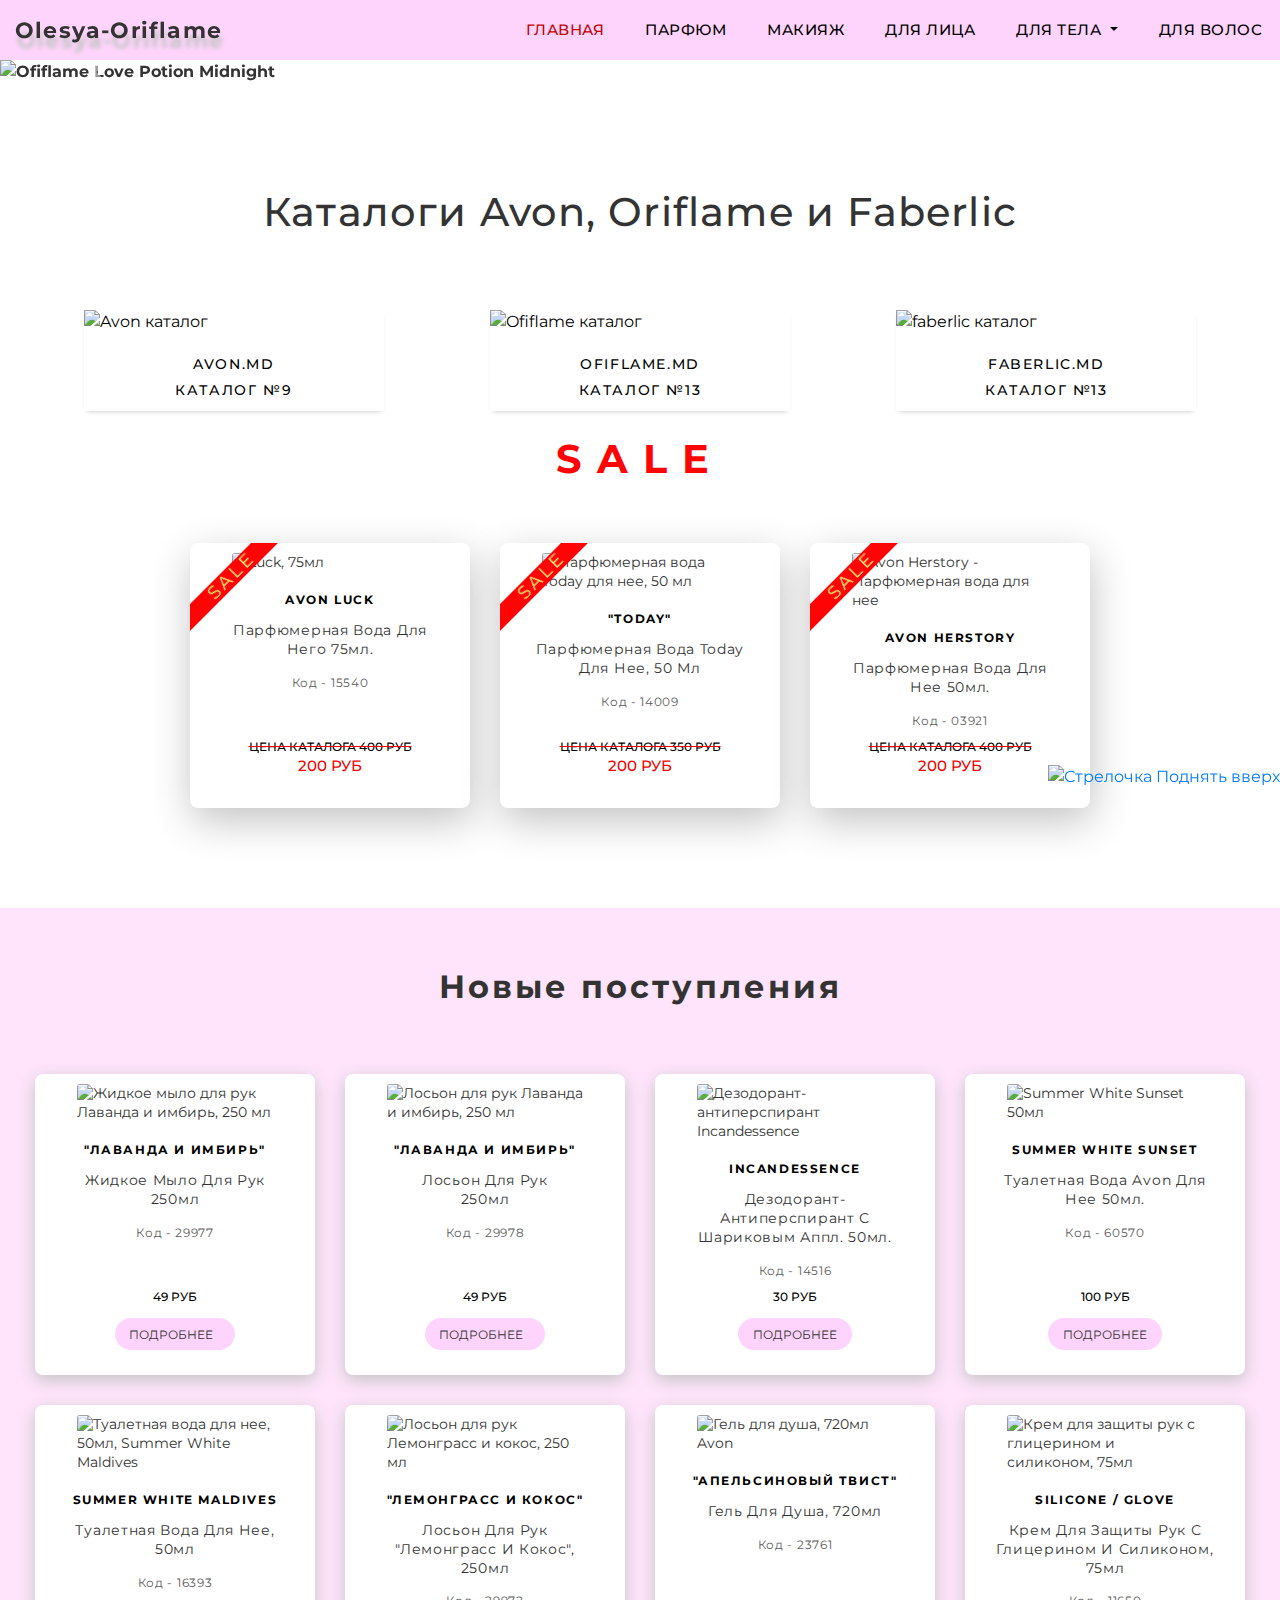
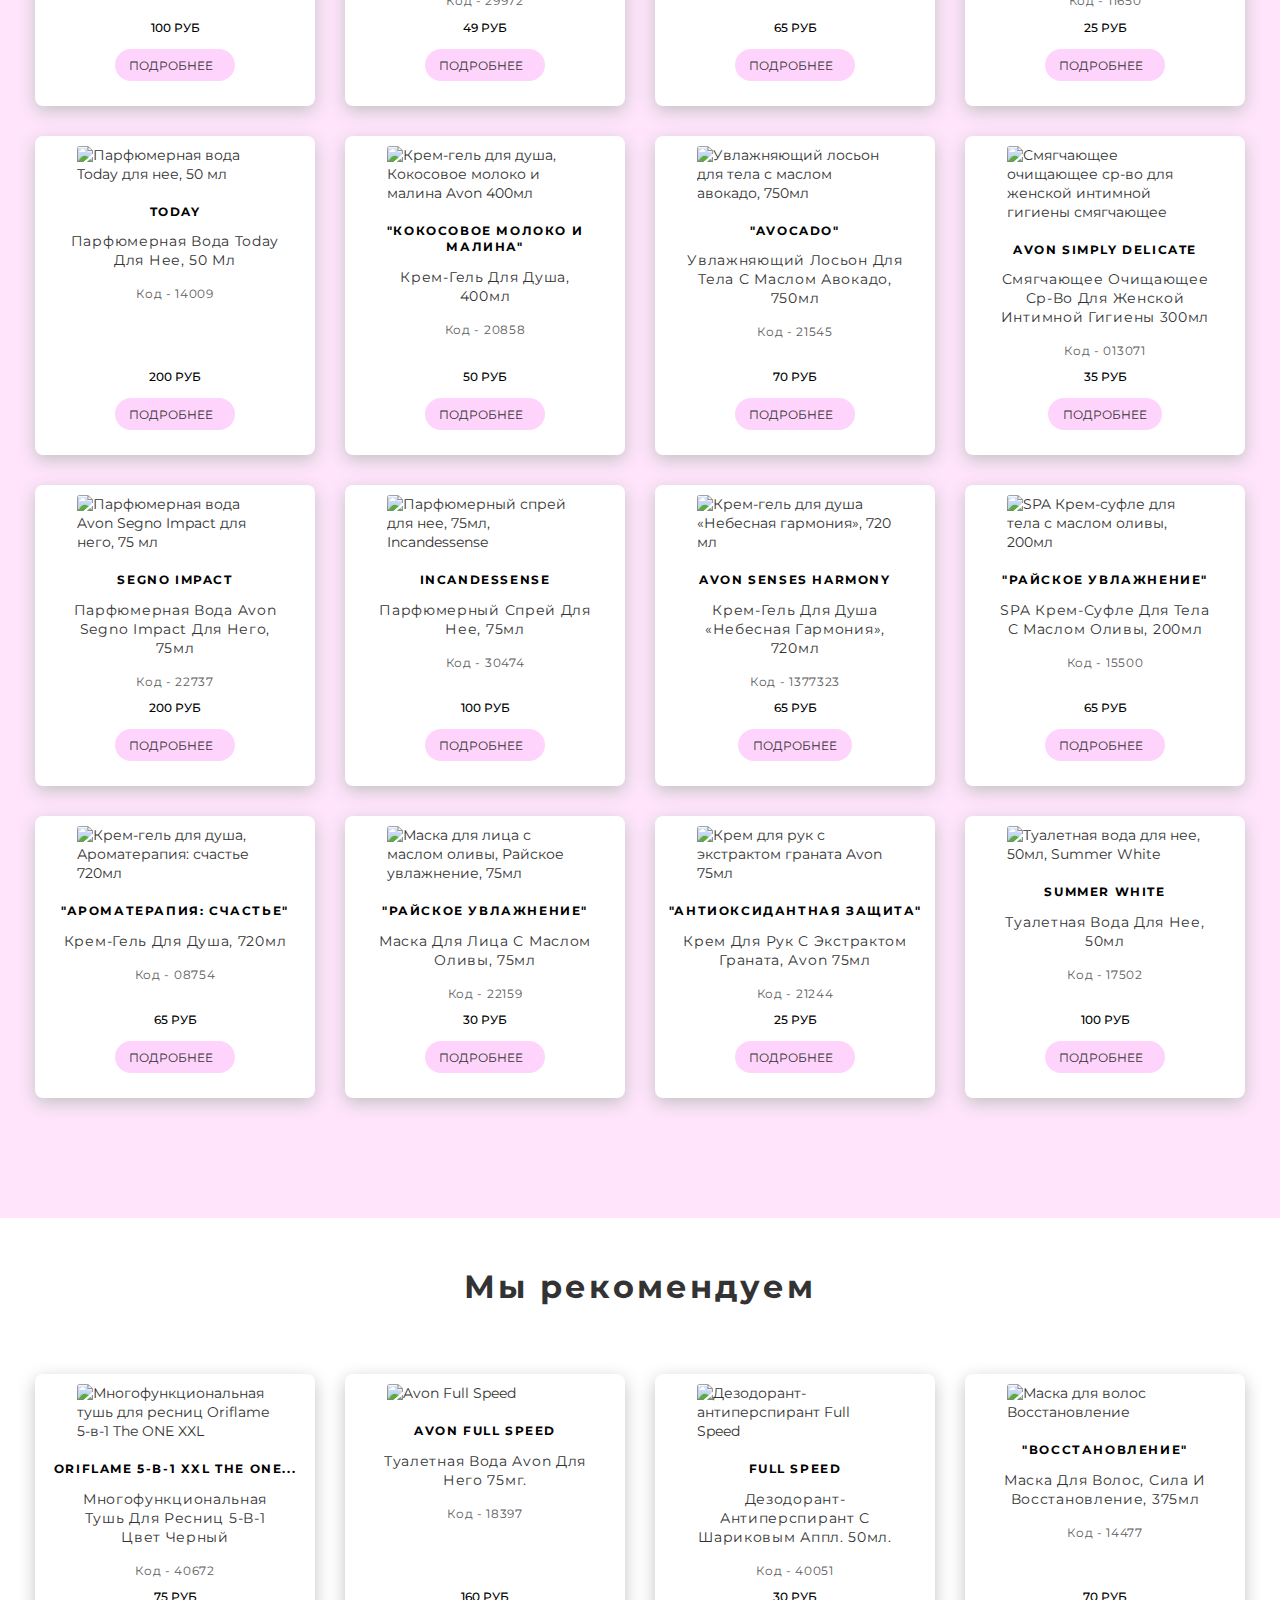
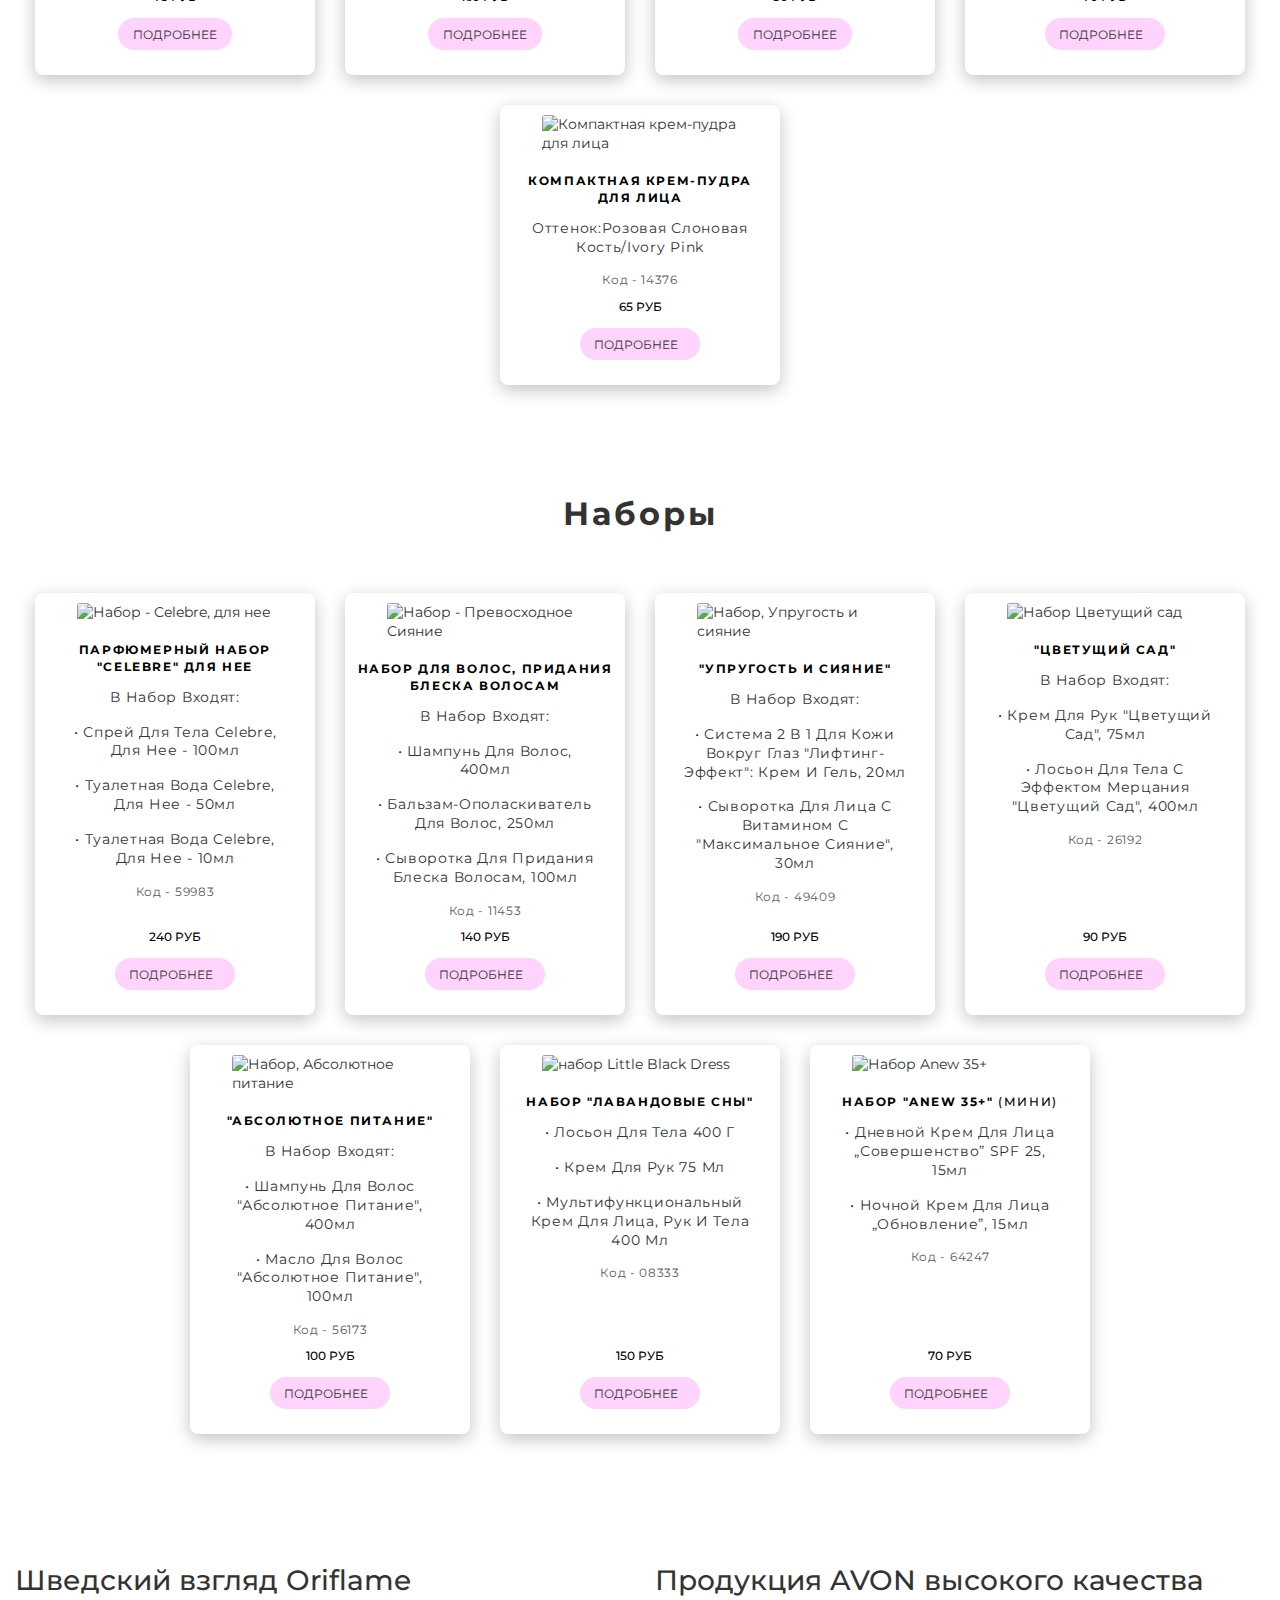
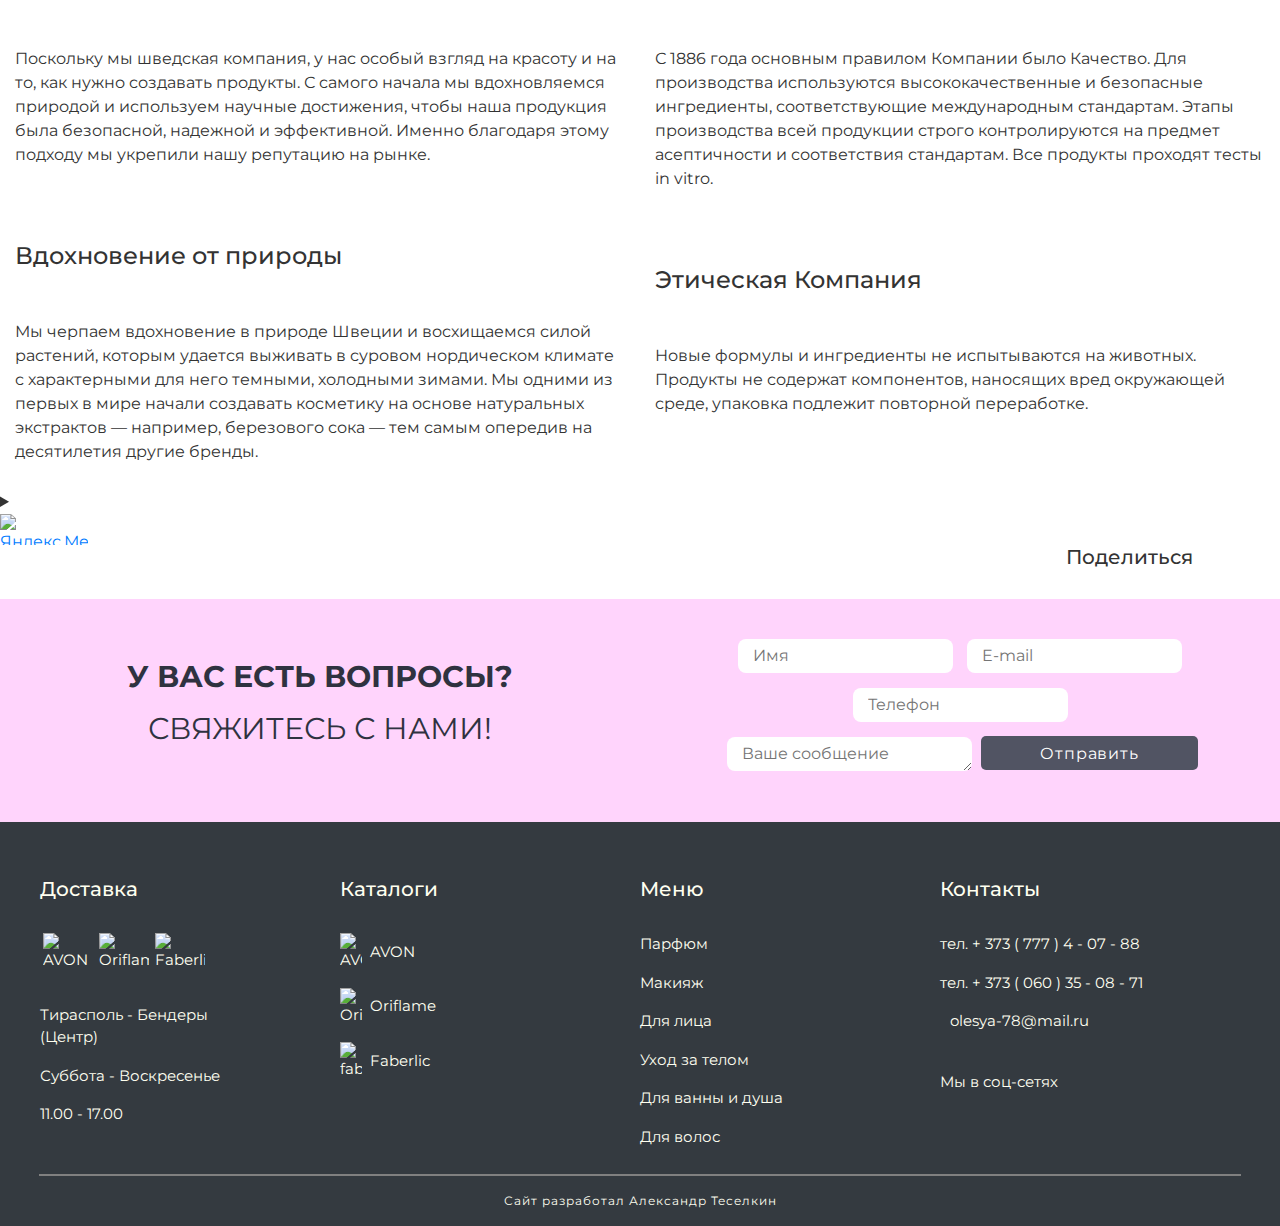
==== index.html @ 44f76546 "Add files via upload" ====
<!doctype html>
<html lang="ru">

<head>
   <!-- Required meta tags -->
   <meta charset="utf-8">
   <title>Oriflame и AVON. Тирасполь-Бендеры</title>
   <meta name="description" content="Косметика Орифлейм, Эйвон, Уход За Телом и Гигиена, Ароматы, Каталоги, Большой выбор и Лучшие цены, Товар в наличии. Заказывайте прямо сейчас по телефону 777 4-07-88. Бесплатная Доставка по Тирасполю и Бендерам.">
   <meta name="keywords" content=".">
   <meta name="viewport" content="width=device-width, initial-scale=1, shrink-to-fit=no">
   <!-- open graf -->
   <meta property="og:site_name" content="www.olesya-oriflame.ru">
   <meta property="og:title" content="Oriflame и AVON. Тирасполь-Бендеры">
   <meta property="og:description " content="Косметика Орифлейм, Эйвон, Уход За Телом и Гигиена, Ароматы, Каталоги, Большой выбор и Лучшие цены, Товар в наличии. Заказывайте прямо сейчас по телефону 777 4-07-88. Бесплатная Доставка по Тирасполю и Бендерам.">
   <meta property="og:image" content="./img/carousel/nova.jpg">
   <meta name="robots" content="index, follow">
   <!-- open graf /-->
   <!-- Bootstrap CSS -->
   <link rel="stylesheet" href="https://stackpath.bootstrapcdn.com/bootstrap/4.3.1/css/bootstrap.min.css" integrity="sha384-ggOyR0iXCbMQv3Xipma34MD+dH/1fQ784/j6cY/iJTQUOhcWr7x9JvoRxT2MZw1T" crossorigin="anonymous">
   <!-- Bootstrap CSS -->
   <!-- Шрифты -->
   <link rel="preconnect" href="https://fonts.googleapis.com">
   <link rel="preconnect" href="https://fonts.gstatic.com" crossorigin>
   <link href="https://fonts.googleapis.com/css2?family=Montserrat:wght@400;500;700&display=swap" rel="stylesheet">
   <!-- Шрифты /-->
   <script src="https://kit.fontawesome.com/609e45ea45.js" crossorigin="anonymous"></script>
   <!-- поделится -->
   <script src="https://yastatic.net/es5-shims/0.0.2/es5-shims.min.js"></script>
   <script src="https://yastatic.net/share2/share.js"></script>
      <!-- Веб мастер яндекс -->
   <meta name="yandex-verification" content="2e2128036f627ea2"/>

   <!-- <link rel="shortcut icon" href="./img/logo/ico-4.svg"> -->
   <link rel="stylesheet" href="./css/style.css">
</head>

<body>

   <header class="header">
      <div class="container">
         <div class="header__block">
            
            <div class="header__block-item">
               <div class="nav-logo">
                  <a href="./index.html">Olesya-Oriflame</a>
               </div>
            </div>

            <div class="header__block-item">
               <ul class="navbar-navss">
                  <li class="nav-item">
                     <a href="index.html" class="nav-link nav-link-active">ГЛАВНАЯ</a>
                  </li>
                  <li class="nav-item">
                     <a href="perfume.html" class="nav-link">ПАРФЮМ</a>
                  </li>
                  <li class="nav-item">
                     <a href="makeup.html" class="nav-link">МАКИЯЖ</a>
                  </li>
                  <li class="nav-item">
                     <a href="face.html" class="nav-link">ДЛЯ ЛИЦА</a>
                  </li>
      
                  <li class="nav-item dropdown">
                     <a class="nav-link dropdown-toggle" href="#" id="navbarDropdownMenuLink" data-toggle="dropdown" aria-haspopup="true" aria-expanded="false">
                        ДЛЯ ТЕЛА
                     </a>
                     <div class="dropdown-menu" aria-labelledby="navbarDropdownMenuLink">
                       <a class="dropdown-item" href="fore_body.html">Уход за телом</a>
                       <a class="dropdown-item" href="wash.html">Для ванны и душа</a> 
                       <a class="dropdown-item" href="sundry.html">Разное</a>
                     </div>
                  </li>

                  <li class="nav-item">
                     <a href="per.html" class="nav-link">ДЛЯ ВОЛОС</a>
                  </li>

                  <li class="nav-item nav-item--tel">
                     <a href="tel:77740788" class="nav-link">тел. + 373 777 407 88</a>
                  </li>

               </ul>
            </div>

            <div class="burger-wrap">
               <div class="header__burger-text">меню</div>
               <span class="burger"></span>
            </div>

         </div>
      </div>
   </header>



   <div id="carouselExampleCaptions" class="carousel slide" data-ride="carousel">
      <ol class="carousel-indicators">
        <li data-target="#carouselExampleCaptions" data-slide-to="0" class="active"></li>
        <li data-target="#carouselExampleCaptions" data-slide-to="1"></li>
        <li data-target="#carouselExampleCaptions" data-slide-to="2"></li>
      </ol>
      <div class="carousel-inner">

         <div class="carousel-item active">
            <img src="./img/carousel/nova.webp" class="d-block w-100" alt="Ofiflame Love Potion Midnight">
            <div class="carousel-caption d-none d-md-block text-right">
               <h2>Love Potion Midnight<br></h2>
            </div>
          </div>

        <div class="carousel-item">
          <img src="./img/carousel/carouse2.webp" class="d-block w-100" alt="Ofiflame Позаботься о коже изнутри!">
          <div class="carousel-caption d-none d-md-block text-right">
            <p>Наука о красоте</p>
            <h2>Позаботься о коже изнутри!<br></h2>
          </div>
        </div>

        <div class="carousel-item">
         <img src="./img/carousel/pomada_1.webp" class="d-block w-100" alt="Ofiflame, Помада, Матовый цвет который не смазывается">
         <div class="carousel-caption d-none d-md-block text-right">
           <h2>Матовый цвет, <br> который не смазывается<br></h2>
         </div>
       </div>
      </div>

      <a class="carousel-control-prev" href="#carouselExampleCaptions" role="button" data-slide="prev">
        <span class="carousel-control-prev-icon" aria-hidden="true"></span>
        <span class="sr-only">Previous</span>
      </a>
      <a class="carousel-control-next" href="#carouselExampleCaptions" role="button" data-slide="next">
        <span class="carousel-control-next-icon" aria-hidden="true"></span>
        <span class="sr-only">Next</span>
      </a>
    </div>

   <!-- =================== конец карусели ===================== -->


   <!-- ====================  КАТАЛОГИ  ==================== -->
   <h1 class="catalog-top" id="arrow_id">Каталоги <span> Avon, Oriflame и Faberlic </span></h1>
   <div class="container">
      <div class="catalogi-block">

         <div class=" catalogi-block__item">
            <a href="https://md.avon-brochure.com/c03_md_2022/campania/index.html#page/I" target="_blank" class="category" title="Смотреть каталог">
               <img src="./img/catalogi_images/avon-9.svg" class="img-fluid img-men" alt="Avon каталог">
               <h4 class="catalog__subtitle">Avon.md  <span>каталог №9 </span></h4>
            </a>
         </div>

         <div class="catalogi-block__item">
            <a href="https://md.oriflame.com/ru/products/digital-catalogue-current?PageNumber=1" target="_blank" class="category" title="Смотреть каталог">
               <img src="./img/catalogi_images/oriflame-13.webp" class="img-fluid img-men" alt="Ofiflame каталог">
               <h4 class="catalog__subtitle">Ofiflame.md <span>каталог №13</span> </h4>
            </a>
         </div>

         <div class="catalogi-block__item">
            <a href="https://faberlic.md/catalog" target="_blank" class="category" title="Смотреть каталог">
               <img src="./img/catalogi_images/faberlic-13.webp" class="img-fluid img-men" alt="faberlic каталог">
               <h4 class="catalog__subtitle">Faberlic.md <span>каталог №13</span> </h4>
            </a>
         </div>

      </div>
   </div>
   <!-- ====================  КАТАЛОГИ КОНЕЦ /==================== -->

      <!--========================-СТРЕЛОЧКА -=============================-->
      <div class="top-arrow">
         <a href="#arrow_id">
            <img src="./img/arrou-v.png" alt="Стрелочка Поднять вверх">
         </a>
      </div>
      <!--========================-СТРЕЛОЧКА КОНЕЦ-=============================-->

         <h2 class="centertt centertt-sale">SALE</h2>

         <!-- ================================== карточки ========================================= -->
      <div class="container">
         <div class="row">
            <div class="card-deck card-deck-sale">

               <div class="card card-sale">
                  <img src="./img/perfume/15540.webp" class="card-img-top" alt="Luck, 75мл">
                  <div class="sale">SALE</div>
                  <div class="card-body">
                     <h5 class="card-title">Avon Luck</h5>
                     <p class="card-text">Парфюмерная вода для него 75мл.</p>
                     <p>код - 15540</p>
                  </div>
                  <div class="card-footer">
                     <small class="text-muted text-sale">Цена каталога 400 руб</small>
                     <br>
                     <small class="text-muted sale-price">200 руб</small>
                  </div>
               </div>
   
               <div class="card card-sale">
                  <img src="./img/perfume/14009-todey-50ml.webp" class="card-img-top" alt="Парфюмерная вода Today для нее, 50 мл">
                  <div class="sale">SALE</div>
                  <div class="card-body">
                    <h5 class="card-title">"Today"</h5>
                    <p class="card-text">Парфюмерная вода Today для нее, 50 мл</p>
                    <p>код - 14009</p>
                  </div>
                  <div class="card-footer">
                     <small class="text-muted text-sale">Цена каталога 350 руб</small>
                     <br>
                     <small class="text-muted sale-price">200 руб</small>
                  </div>
               </div>
   
               <div class="card card-sale">
                  <img src="./img/perfume/Herstory-03921.webp" class="card-img-top" alt="Avon Herstory - Парфюмерная вода для нее">
                  <div class="sale">SALE</div>
                  <div class="card-body">
                     <h5 class="card-title">Avon Herstory</h5>
                     <p class="card-text">Парфюмерная вода для нее 50мл.</p>
                     <p>код - 03921</p>
                  </div>
                  <div class="card-footer">
                    <small class="text-muted text-sale">Цена каталога 400 руб</small>
                    <br>
                    <small class="text-muted sale-price">200 руб</small>
                  </div>
               </div>
   

   
            </div>
         </div>
      </div>

         <!-- ===================размер картинки карточки 255 * 255 / 613 * 613=============================== -->


   <!-- ========== new-produkt =========== -->

   <section class="new-produkt">
      <div class="container">
         <h2 class="centertt">Новые поступления</h2>
         <div class="row">
            <div class="card-deck ">

               <div class="card card-3d">
                  <img src="./img/for_body/29977.webp" class="card-img-top" alt="Жидкое мыло для рук Лаванда и имбирь, 250 мл">
                  <div class="card-body">
                    <h5 class="card-title">"Лаванда и имбирь"</h5>
                    <p class="card-text">Жидкое мыло для рук <br> 250мл</p>
                    <p>код - 29977</p>
                  </div>
                  <div class="card-footer">
                    <small class="text-muted">49 руб</small>
                  </div>
                  <div class="card-3d-text">
                     <div class="card-3d-grup">
                        <span class="card-3d-close"></span>
                     </div>
                     <h5>"Лаванда и имбир"</h5>
                     <p>Нежное мыло для рук подходит для бережного очищения кожи и дарит тонкий аромат лаванды и имбиря. Роскошная формула, обогащенная натуральными экстрактами женьшеня и сандалового дерева, бережно очищает и освежает руки, увлажняет и защищает кожу от сухости. Нежно очищает, не пересушивая кожу, дарит приятный аромат, подходит для ежедневного использования</p>
                  </div>
                  <button class="btn-card-3d">Подробнее <i class="fas fa-arrow-circle-right" aria-hidden="true"></i></button>
               </div>

               <div class="card card-3d">
                  <img src="./img/for_body/29978.webp" class="card-img-top" alt="Лосьон для рук Лаванда и имбирь, 250 мл">
                  <div class="card-body">
                    <h5 class="card-title">"Лаванда и имбирь"</h5>
                    <p class="card-text">Лосьон для рук <br> 250мл</p>
                    <p>код - 29978</p>
                  </div>
                  <div class="card-footer">
                    <small class="text-muted">49 руб</small>
                  </div>
                  <div class="card-3d-text">
                     <div class="card-3d-grup">
                        <span class="card-3d-close"></span>
                     </div>
                     <h5>Лемонграсс и кокос"</h5>
                     <p>Новая коллекция подарит уход и создаст стильную изысканную атмосферу в ванной для твоего комфорта и гармонии.
                        Лосьон подходит для бережного ухода за кожей рук и дарит тонкий аромат лаванды и имбиря. Роскошная формула, обогащенная натуральными экстрактами женьшеня и сандалового дерева,
                        обеспечивает длительное увлажнение, питает и дарит рукам гладкость, обогащен натуральными экстрактами.</p>
                  </div>
                  <button class="btn-card-3d">Подробнее <i class="fas fa-arrow-circle-right" aria-hidden="true"></i></button>
               </div>

               <div class="card">
                  <img src="./img/for_body/14516.webp" class="card-img-top" alt="Дезодорант-антиперспирант Incandessence">
                  <div class="card-body">
                    <h5 class="card-title">Incandessence</h5>
                    <p class="card-text">Дезодорант-антиперспирант с шариковым аппл. 50мл.</p>
                    <p>код - 14516</p>
                  </div>
                  <div class="card-footer">
                    <small class="text-muted">30 руб</small>
                  </div>
                  <div class="podrobney">
                     <a href="./fore_body_dezodorant_14516.html" class="podrobney-link">Подробнее</a>
                  </div>
               </div>

               <div class="card">
                  <img src="./img/perfume/sammer_white_sunset_60570.webp" class="card-img-top" alt="Summer White Sunset 50мл">
                  <div class="card-body">
                    <h5 class="card-title">Summer White Sunset</h5>
                    <p class="card-text">Туалетная вода Avon для нее 50мл.</p>
                    <p>код - 60570</p>
                  </div>
                  <div class="card-footer">
                    <small class="text-muted">100 руб</small>
                  </div>
                  <div class="podrobney">
                     <a href="./perfume_summer_white_sunset_50ml.html" class="podrobney-link">Подробнее</a>
                  </div>
               </div>
   
               <div class="card card-3d">
                  <img src="./img/perfume/16393.webp" class="card-img-top" alt="Туалетная вода для нее, 50мл, Summer White Maldives">
                  <div class="card-body">
                     <h5 class="card-title">Summer White Maldives</h5>
                     <p class="card-text">Туалетная вода для нее, 50мл</p>
                     <p>код - 16393</p>
                  </div>
                  <div class="card-footer">
                     <small class="text-muted">100 руб</small>
                  </div>
                  <div class="card-3d-text">
                     <div class="card-3d-grup">
                        <span class="card-3d-close"></span>
                     </div>
                     <h5>Summer White Maldives</h5>
                     <p>Насладись белоснежными пляжами Мальдив. Гурманские нотки асаи и медитативная нота морской соли перенесут тебя в мир абсолютного блаженства.
                     </p>
                     <p>Тип аромата: цветочно-морской.</p>
                     <p>Верхние ноты: асаи, бергамот, грейпфрут.</p>
                     <p>Ноты сердца: морская соль, белая фрезия, белый ландыш.</p>
                     <p>Базовые ноты: дрифтвуд, кедровый аккорд, мох.</p>
                  </div>
                  <button class="btn-card-3d">Подробнее<i class="fas fa-arrow-circle-right"></i></button>
               </div>

               <div class="card card-3d">
                  <img src="./img/for_body/29972.webp" class="card-img-top" alt="Лосьон для рук Лемонграсс и кокос, 250 мл">
                  <div class="card-body">
                    <h5 class="card-title">"Лемонграсс и кокос"</h5>
                    <p class="card-text">Лосьон для рук "Лемонграсс и кокос", 250мл</p>
                    <p>код - 29972</p>
                  </div>
                  <div class="card-footer">
                    <small class="text-muted">49 руб</small>
                  </div>
                  <div class="card-3d-text">
                     <div class="card-3d-grup">
                        <span class="card-3d-close"></span>
                     </div>
                     <h5>Лемонграсс и кокос"</h5>
                     <p>Avon Senses Essence - это сочетание натуральных экстрактов, роскошных ароматов и потрясающего дизайна флаконов. Новая коллекция подарит уход и создаст стильную изысканную атмосферу в ванной для твоего комфорта и гармонии. Лосьон подходит для бережного ухода за кожей рук и дарит тонкий аромат лемонграсса и кокоса. Роскошная формула, обогащенная натуральными экстрактами лемонграсса и масла ши, обеспечивает длительное увлажнение, питает и дарит рукам гладкость.</p>
                  </div>
                  <button class="btn-card-3d">Подробнее <i class="fas fa-arrow-circle-right"></i></button>
               </div>

               <div class="card card-3d">
                  <img src="./img/wash/23761.webp" class="card-img-top" alt="Гель для душа, 720мл Avon">
                  <div class="card-body">
                     <h5 class="card-title">"Апельсиновый твист"</h5>
                     <p class="card-text">Гель для душа, 720мл</p>
                     <p>код - 23761</p>
                  </div>
                  <div class="card-footer">
                     <small class="text-muted">65 руб</small>
                  </div>
                  <!-- описание карточки  -->
                  <div class="card-3d-text">
                     <div class="card-3d-grup">
                        <span class="card-3d-close"></span>
                     </div>
                     <h5>"Апельсиновый твист"</h5>
                     <p>Ощути энергию утра. Я разбужу тебя ароматным миксом пикантного апельсина и сладкого жасмина.</p>
                     <p>ДЕЙСТВИЕ :</p>
                     <p>
                        Ннежно очищает, не пересушивая кожу, дарит приятный аромат, обогащен натуральными ингредиентам.
                     </p>
                  </div>
                  <button class="btn-card-3d">Подробнее <i class="fas fa-arrow-circle-right"></i></button>
               </div>

               <div class="card card-3d">
                  <img src="./img/for_body/11650.webp" class="card-img-top" alt="Крем для защиты рук с глицерином и силиконом, 75мл">
                  <div class="card-body">
                    <h5 class="card-title">Silicone / glove</h5>
                    <p class="card-text">Крем для защиты рук с глицерином и силиконом, 75мл</p>
                    <p>код - 11650</p>
                  </div>
                  <div class="card-footer">
                    <small class="text-muted">25 руб</small>
                  </div>
                  <div class="card-3d-text">
                     <div class="card-3d-grup">
                        <span class="card-3d-close"></span>
                     </div>
                     <h5>Крем для рук </h5>
                     <p>Крем интенсивно увлажняет и обеспечивает защиту в течение всего дня, как невидимая защитная перчатка. Он формирует защитный слой на вашей коже для защиты от обезвоживания. Глицерин и силикон обеспечивают защиту от холода и обезвоживания.</p>
                  </div>
                  <button class="btn-card-3d">Подробнее <i class="fas fa-arrow-circle-right"></i></button>
               </div>

               <div class="card card-3d">
                  <img src="./img/perfume/14009-todey-50ml.webp" class="card-img-top" alt="Парфюмерная вода Today для нее, 50 мл">
                  <div class="card-body">
                     <h5 class="card-title">Today </h5>
                     <p class="card-text">Парфюмерная вода Today для нее, 50 мл</p>
                     <p>код - 14009</p>
                  </div>
                  <div class="card-footer">
                     <small class="text-muted">200 руб</small>
                  </div>
                  <div class="card-3d-text">
                     <div class="card-3d-grup">
                        <span class="card-3d-close"></span>
                     </div>
                     <h5>Today </h5>
                     <p>Оливье Кресп, всемирно известный французский парфюмер, создатель аромата: «Все началось с аромата Today. Он стал первым в моей трилогии ароматов, воспевающих любовь на разных ее этапах. В сердце каждой композиции я заключил ноту белого цветка, чтобы объединить все ароматы и воспеть глубину и чистоту самого главного чувства на Земле”.</p>
                     <p>Тип аромата: цветочный.</p>
                     <p>Пирамида : <br> Верхние ноты: белая фрезия, кактус, нероли. Ноты сердца: гибискус, ваточник сирийский, апельсиновый цвет. 
                        Шлейф: мускус, кедр, сандал.</p>
                  </div>
                  <button class="btn-card-3d">Подробнее<i class="fas fa-arrow-circle-right"></i></button>
               </div>

               <div class="card card-3d">
                  <img src="./img/wash/20858.webp" class="card-img-top"
                     alt="Крем-гель для душа, Кокосовое молоко и малина Avon 400мл">
                  <div class="card-body">
                     <h5 class="card-title">"Кокосовое молоко и малина"</h5>
                     <p class="card-text">Крем-гель для душа, 400мл</p>
                     <p>код - 20858</p>
                  </div>
                  <div class="card-footer">
                     <small class="text-muted">50 руб</small>
                  </div>
                  <!-- описание карточки  -->
                  <div class="card-3d-text">
                     <div class="card-3d-grup">
                        <span class="card-3d-close"></span>
                     </div>
                     <h5>Кокосовое молоко и малина</h5>
                     <p>Гель для душа с кремовой текстурой бережно очищает кожу, образует густую пену и обволакивает
                        соблазнительным ароматом кокосового молока и малины. Средство содержит ухаживающий комплекс,
                        который дарит в 2 раза больше увлажнения.</p>
                     <p>ДЕЙСТВИЕ :</p>
                     <p>
                        Нежно очищает, <br> не пересушивая кожу, <br>
                        Увлажняет. <br>
                        Содержат вдвое больше увлажняющего ингредиента (глицерина) по сравнению с существующими формулами
                        крем-гелей для душа Avon.
                     </p>
                  </div>
                  <button class="btn-card-3d">Подробнее <i class="fas fa-arrow-circle-right"></i></button>
               </div>

               <div class="card card-3d">
                  <img src="./img/for_body/21545.webp" class="card-img-top" alt="Увлажняющий лосьон для тела с маслом авокадо, 750мл">
                  <div class="card-body">
                    <h5 class="card-title">"AVOCADO"</h5>
                    <p class="card-text">Увлажняющий лосьон для тела с маслом авокадо, 750мл</p>
                    <p>код - 21545</p>
                  </div>
                  <div class="card-footer">
                    <small class="text-muted">70 руб</small>
                  </div>
                  <div class="card-3d-text">
                     <div class="card-3d-grup">
                        <span class="card-3d-close"></span>
                     </div>
                     <h5>"AVOCADO"</h5>
                     <p>Питательный лосьон улучшает внешний вид кожи, восстанавливает ее гладкость и защищает от сухости. Нежная формула с маслом авокадо глубоко увлажняет и питает кожу, снимая сухость и раздражение. Он быстро впитывается, не оставляя ощущения липкости.
                        Масло авокадо, представляет собой богатство мононенасыщенных жирных кислот MUFA, а также витаминов (в том числе сильного антиоксиданта - витамина Е) и минералов. Оно интенсивно увлажняет кожу, разглаживает ее и оказывает действие против морщин</p>
                     <p>ДЕЙСТВИЕ :</p>
                     <p>Эффективно увлажняет, успокаивает и смягчает кожу, предотвращает появление морщин.</p>
                  </div>
                  <button class="btn-card-3d">Подробнее <i class="fas fa-arrow-circle-right"></i></button>
               </div>

               <div class="card">
                  <img src="./img/for_body/intimka_013071.webp" class="card-img-top" alt="Смягчающее очищающее ср-во для женской интимной гигиены смягчающее">
                  <div class="card-body">
                    <h5 class="card-title">Avon SIMPLY DELICATE</h5>
                    <p class="card-text">Смягчающее очищающее ср-во для женской интимной гигиены 300мл</p>
                    <p>код - 013071</p>
                  </div>
                  <div class="card-footer">
                    <small class="text-muted">35 руб</small>
                  </div>
                  <div class="podrobney">
                     <a href="./fore_body_simply_delicate_intimca_300ml_013071.html" class="podrobney-link">Подробнее</a>
                  </div>
               </div>

               <div class="card card-3d">
                  <img src="./img/perfume/segno-75.webp" class="card-img-top" alt="Парфюмерная вода Avon Segno Impact для него, 75 мл">
                  <div class="card-body">
                     <h5 class="card-title">Segno Impact</h5>
                     <p class="card-text">Парфюмерная вода Avon Segno Impact для него, 75мл</p>
                     <p>код - 22737</p>
                  </div>
                  <div class="card-footer">
                     <small class="text-muted">200 руб</small>
                  </div>
                  <div class="card-3d-text">
                     <div class="card-3d-grup">
                        <span class="card-3d-close"></span>
                     </div>
                     <h5>Segno Impact</h5>
                     <p>Я не боюсь перемен — я их начинаю. Потому что я всегда стремлюсь к лучшему. C экологичным биоразлагаемым двойным ветивером. Две ноты ветивера подчеркнут две стороны характера: землисто-дымная – основательность в делах, а свежая – открытость всему новому.</p>
                     <p>Тип аромата: цветочно-древесный</p>
                     <p>Верхние ноты: бергамот, грейпфрутовое масло, аккорд вермут.
                        Ноты сердца: мускатное масло, герань, масло черного перца.
                        Базовые ноты: аляскинский кедр, двойной ветивер, молекула Ambrox.</p>
                  </div>
                  <button class="btn-card-3d">Подробнее<i class="fas fa-arrow-circle-right"></i></button>
               </div>

               <div class="card card-3d">
                  <img src="./img/perfume/Incandessense-75.webp" class="card-img-top" alt="Парфюмерный спрей для нее, 75мл, Incandessense">
                  <div class="card-body">
                     <h5 class="card-title">Incandessense </h5>
                     <p class="card-text">Парфюмерный спрей для нее, 75мл</p>
                     <p>код - 30474</p>
                  </div>
                  <div class="card-footer">
                     <small class="text-muted">100 руб</small>
                  </div>
                  <div class="card-3d-text">
                     <div class="card-3d-grup">
                        <span class="card-3d-close"></span>
                     </div>
                     <h5>Incandessense</h5>
                     <p>Душевный  спрей для тела Incandessence   –  более легкая версия легендарного женского аромата.  Этот бестселлер  покорил сердца миллионов женщин! Изысканная композиция из белых цветов и аккордов редких пород дерева удивляет своей оригинальностью.</p>
                     <p>Тип аромата: цветочный.</p>
                     <p>Пирамида : Верхние ноты: бергамот, ландыш, персик Ноты сердца: мимоза, белая лилия, роза, анемона, магнолия, фрезия, белый пион Базовые ноты: тиковое дерево, гвоздика, кремовый мускус. Аромат продержится дольше, если его нанести сразу после душа, пока кожа еще горячая и распаренная.</p>
                  </div>
                  <button class="btn-card-3d">Подробнее<i class="fas fa-arrow-circle-right"></i></button>
               </div>

               <div class="card">
                  <img src="./img/wash/1377323.webp" class="card-img-top"
                     alt="Крем-гель для душа «Небесная гармония», 720 мл">
                  <div class="card-body">
                     <h5 class="card-title">Avon Senses Harmony</h5>
                     <p class="card-text">Крем-гель для душа «Небесная гармония», 720мл</p>
                     <p>код - 1377323</p>
                  </div>
                  <div class="card-footer">
                     <small class="text-muted">65 руб</small>
                  </div>
                  <div class="podrobney">
                     <a href="./fore_body_gel_1377323.html" class="podrobney-link">Подробнее</a>
                  </div>
               </div>

               <div class="card card-3d">
                  <img src="./img/for_body/89717.webp" class="card-img-top" alt="SPA Крем-суфле для тела с маслом оливы, 200мл">
                  <div class="card-body">
                    <h5 class="card-title">"Райское увлажнение"</h5>
                    <p class="card-text">SPA Крем-суфле для тела с маслом оливы, 200мл</p>
                    <p>код - 15500</p>
                  </div>
                  <div class="card-footer">
                    <small class="text-muted">65 руб</small>
                  </div>
                  <div class="card-3d-text">
                     <div class="card-3d-grup">
                        <span class="card-3d-close"></span>
                     </div>
                     <h5>"Райское увлажнение"</h5>
                     <p>Воздушный крем-суфле для тела содержит раскрывающиеся при нанесении микрокапсулы с оливковым маслом, которые эффективно увлажняют, успокаивают и смягчают кожу. В состав оливкового масла входят полезные витамины, минералы и жирные кислоты, которые великолепно заботятся об увлажнении и гладкости кожи.</p>
                     <p>ДЕЙСТВИЕ :</p>
                     <p>Эффективно увлажняет, успокаивает и смягчает кожу, предотвращает появление морщин, восстанавливает.</p>
                  </div>
                  <button class="btn-card-3d">Подробнее <i class="fas fa-arrow-circle-right"></i></button>
               </div>

               <div class="card card-3d">
                  <img src="./img/wash/08754.webp" class="card-img-top" alt="Крем-гель для душа, Ароматерапия: счастье 720мл">
                  <div class="card-body">
                     <h5 class="card-title">"Ароматерапия: счастье"</h5>
                     <p class="card-text">Крем-гель для душа, 720мл</p>
                     <p>код - 08754</p>
                  </div>
                  <div class="card-footer">
                     <small class="text-muted">65 руб</small>
                  </div>
                  <div class="card-3d-text">
                     <div class="card-3d-grup">
                        <span class="card-3d-close"></span>
                     </div>
                     <h5>"Ароматерапия: счастье"</h5>
                     <p>Нежный гель для душа с кремовой текстурой освежает кожу, обволакивая тело чувственным аромат граната и фрезии. Формула с компонентами увлажняющего лосьона интенсивно питает кожу и защищает ее от раздражений. После применения кожа становится мягкой и шелковистой.</p>
                     <p>ДЕЙСТВИЕ : </p>
                     <p>Бережно очищает и увлажняет кожу, дарит приятный тонкий аромат, подходит для ежедневного использования.</p>
                     <p class="card-3d-text-pp"></p>
                  </div>
                  <button class="btn-card-3d">Подробнее <i class="fas fa-arrow-circle-right"></i></button>
               </div>

               <div class="card card-3d">
                  <img src="./img/face/22159.webp" class="card-img-top" alt="Маска для лица с маслом оливы, Райское увлажнение, 75мл">
                  <div class="card-body">
                    <h5 class="card-title">"Райское увлажнение"</h5>
                    <p class="card-text">Маска для лица с маслом оливы, 75мл</p>
                    <p>код - 22159</p>
                  </div>
                  <div class="card-footer">
                    <small class="text-muted">30 руб</small>
                  </div>
                    <!-- описание карточки  -->
                  <div class="card-3d-text">
                     <div class="card-3d-grup">
                        <span class="card-3d-close"></span>
                     </div>
                     <h5>"Райское увлажнение"</h5>
                     <p>Подари себе блаженство и наслаждение с экзотическими ингредиентами линии Planet SPA.
                        Великолепная, увлажненная кожа за несколько минут. Средства серии содержат белое оливковое масло и антиоксидантный экстракт листьев оливы для питания кожи.</p>
                     <p>ДЕЙСТВИЕ:</p>
                     <p>Увлажняет и восстанавливает кожу после воздействия иссушающих ее факторов, предотвращает появление морщин.</p>
                  </div>
                    <!-- кнопка -->
                  <button class="btn-card-3d">Подробнее <i class="fas fa-arrow-circle-right"></i></button>
               </div>

               <div class="card card-3d">
                  <img src="./img/for_body/21244.webp" class="card-img-top" alt="Крем для рук с экстрактом граната Avon 75мл">
                  <div class="card-body">
                    <h5 class="card-title">"Антиоксидантная защита"</h5>
                    <p class="card-text">Крем для рук с экстрактом граната, Avon 75мл</p>
                    <p>код - 21244</p>
                  </div>
                  <div class="card-footer">
                    <small class="text-muted">25 руб</small>
                  </div>
                  <div class="card-3d-text">
                     <div class="card-3d-grup">
                        <span class="card-3d-close"></span>
                     </div>
                     <h5>Крем для рук</h5>
                     <p>Сила граната в твоих руках! Крем с формулой, обогащенной комплексом витаминов Е, B6, B12 и С, интенсивно увлажняет и защищает кожу рук. Идеально подходит для всех типов кожи.</p>
                     <p>ДЕЙСТВИЕ :</p>
                     <p>Суперувлажнение на 48 часов.</p>
                  </div>
                  <button class="btn-card-3d">Подробнее <i class="fas fa-arrow-circle-right"></i></button>
               </div>

               <div class="card card-3d">
                  <img src="./img/perfume/17502.webp" class="card-img-top" alt="Туалетная вода для нее, 50мл, Summer White">
                  <div class="card-body">
                     <h5 class="card-title">Summer White </h5>
                     <p class="card-text">Туалетная вода для нее, 50мл</p>
                     <p>код - 17502</p>
                  </div>
                  <div class="card-footer">
                     <small class="text-muted">100 руб</small>
                  </div>
                  <div class="card-3d-text">
                     <div class="card-3d-grup">
                        <span class="card-3d-close"></span>
                     </div>
                     <h5>Summer White</h5>
                     <p>Твое летнее настроение! Искрящиеся цветочные ноты в сочетании с мускусом очаровывают своей чистотой и нежностью, создавая ощущение свежести летнего утра.</p>
                     <p>Тип аромата: цветочный аромат.</p>
                     <p>Верхние ноты: фрезия, жасмин, белый мускус.</p>
                  </div>
                  <button class="btn-card-3d">Подробнее<i class="fas fa-arrow-circle-right"></i></button>
               </div>


            </div>
         </div>
      </div>
   </section>

   <!--===================================  МЫ РЕКОМЕНДУЕМ  =================================-->

   <h2 class="centertt hit-h2">Мы рекомендуем</h2>

   <div class="container">
      <div class="row">

         <div class="card-deck">

            <div class="card">
               <img src="./img/makeup/40672.webp" class="card-img-top"
                  alt="Многофункциональная тушь для ресниц Oriflame 5-в-1 The ONE XXL">
               <div class="card-body">
                  <h5 class="card-title">Oriflame 5-в-1 XXL The ONE...</h5>
                  <p class="card-text">Многофункциональная тушь для ресниц 5-в-1 цвет&nbsp;Черный</p>
                  <p>код - 40672</p>
               </div>
               <div class="card-footer">
                  <small class="text-muted">75 руб</small>
               </div>
               <div class="podrobney">
                  <a href="./makeup_tush_40672.html" class="podrobney-link">Подробнее</a>
               </div>
            </div>

            <div class="card">
               <img src="./img/perfume/Full_Speed-18397.webp" class="card-img-top" alt="Avon Full Speed">
               <div class="card-body">
                  <h5 class="card-title">Avon Full Speed</h5>
                  <p class="card-text">Туалетная вода Avon для него 75мг.</p>
                  <p>код - 18397</p>
               </div>
               <div class="card-footer">
                  <small class="text-muted">160 руб</small>
               </div>
               <div class="podrobney">
                  <a href="./perfume_full_speed_18397_75_ml.html" class="podrobney-link">Подробнее</a>
               </div>
            </div>

            <div class="card">
               <img src="./img/for_body/40051.webp" class="card-img-top" alt="Дезодорант-антиперспирант Full Speed">
               <div class="card-body">
                 <h5 class="card-title">Full Speed</h5>
                 <p class="card-text">Дезодорант-антиперспирант с шариковым аппл. 50мл.</p>
                 <p>код - 40051</p>
               </div>
               <div class="card-footer">
                 <small class="text-muted">30 руб</small>
               </div>
               <div class="podrobney">
                  <a href="./fore_body_dezodorant_40051.html" class="podrobney-link">Подробнее</a>
               </div>
            </div>

            <div class="card card-3d">
               <img src="./img/per/14477.webp" class="card-img-top" alt="Маска для волос Восстановление">
               <div class="card-body">
                 <h5 class="card-title">"Восстановление"</h5>
                 <p class="card-text">Маска для волос, сила и восстановление, 375мл</p>
                 <p>код - 14477</p>
               </div>
               <div class="card-footer">
                 <small class="text-muted">70 руб</small>
               </div>
               <div class="card-3d-text">
                  <div class="card-3d-grup">
                     <span class="card-3d-close"></span>
                  </div>
                  <h5>Восстановление</h5>
                  <p>Средства для волос «Восстановление» — настоящие живительные эликсиры для ослабленных, тусклых и истощенных локонов. Действие уникального комплекса с кератином и пантенолом направлено на всесторонний уход, восстановление и уплотнение прядей, а также улучшение их общего состояния.</p>
                  <p>ДЕЙСТВИЕ :</p>
                  <p>Глубокое увлажнение и сияние, укрепление структуры волоса, защита от агрессивных внешних воздействий борьба с секущимися кончиками</p>
               </div>
               <button class="btn-card-3d">Подробнее <i class="fas fa-arrow-circle-right"></i></button>
            </div>

            <div class="card card-3d">
               <img src="./img/makeup/29209.webp" class="card-img-top" alt="Компактная крем-пудра для лица ">
               <div class="card-body">
                 <h5 class="card-title">Компактная крем-пудра для лица</h5>
                 <p class="card-text">Оттенок:Розовая слоновая кость/Ivory Pink</p>
                 <p>код - 14376</p>
               </div>
               <div class="card-footer">
                 <small class="text-muted">65 руб</small>
               </div>
               <div class="card-3d-text">
                  <div class="card-3d-grup">
                     <span class="card-3d-close"></span>
                  </div>
                  <h5>Крем-пудра</h5>
                  <p>Основа основ: классическая компактная крем-пудра для лица обеспечивает ровное покрытие, не забивая поры.<br>
                     ПОДХОДИТ ДЛЯ: нормальной кожи
                     <br>
                     ТЕКСТУРА: кремовая, фиксируется
                     <br>
                     ПОКРЫТИЕ: среднее
                     <br>
                     ФИНИШ: естественный матовый
                     <br>
                     ФОРМУЛА: без талька, SPF 15</p>

                  <p>ПРЕИМУЩЕСТВА: комфортно наносится, выравнивает тон кожи. скрывает поры, без эффекта маски, невесомая формула со светоотражающими частицами преображает тусклую кожу, держится в течение всего дня.</p>
               </div>
               <button class="btn-card-3d">Подробнее <i class="fas fa-arrow-circle-right"></i></button>
            </div>


         </div>   <!-- card-deck  -->
      </div><!-- row -->   
   </div> <!-- container -->


   <!--=================================== НАБОРЫ =================================-->
   <div class="container">
      <div class="row">
         <div class="recomend">
            <h2 class="centertt">Наборы</h2>
            <div class="recomend__block">
               <div class="card-deck">

                  <div class="card card-3d">
                     <img src="./img/nabor/03426.webp" class="card-img-top" alt="Набор - Celebre, для нее">
                     <div class="card-body">
                     <h5 class="card-title">Парфюмерный набор "Celebre" для нее</h5>
                     <p class="card-text">В набор входят:</p>
                     <p class="card-text">• Спрей для тела Celebre, для нее - 100мл </p>
                     <p class="card-text">• Туалетная вода Celebre, для нее - 50мл</p>
                     <p class="card-text">• Туалетная вода Celebre, для нее - 10мл</p>
                     <p>код - 59983</p>
                     </div>
                     <div class="card-footer">
                     <small class="text-muted">240 руб</small>
                     </div>
                     <div class="card-3d-text">
                        <div class="card-3d-grup">
                           <span class="card-3d-close"></span>
                        </div>
                        <h5>Парфюмерный набор Celebre</h5>
                        <p>Начальные ноты: арбуз, дыня, цикламен, белый персик, черная смородина, перец
                           Ноты сердца: жасмин, магнолия, фрезия, ландыш, пион. <br>
                           Базовые ноты: сандал, кедр, мускус, амбра.</p>
                        <p>Avon Celebre - это нежный аромат фруктовых и цветочных нот для романтических женщин.
                           Аромат свежести цветов и нежных фруктовых ароматов начинается с нежного, чувственного перца, цикламена и сладких фруктовых нот. Сердце пульсирует прекрасным цветочным букетом, а аромат заканчивается элегантным и гармоничным сандалом, кедром и теплым янтарем.
                           Аромат, идеально подходит для повседневности, весны и полон оптимизма. Он окутывает легкой аурой счастья и покоя.</p>
                        <p class="card-3d-text-pp"></p>
                     </div>
                     <button class="btn-card-3d">Подробнее <i class="fas fa-arrow-circle-right"></i></button>
                  </div>

                  <div class="card card-3d">
                     <img src="./img/nabor/11453.webp" class="card-img-top" alt="Набор - Превосходное Сияние">
                     <div class="card-body">
                     <h5 class="card-title">Набор для волос, придания блеска волосам</h5>
                     <p class="card-text">В набор входят:</p>
                     <p class="card-text">• Шампунь для волос, 400мл </p>
                     <p class="card-text">• Бальзам-ополаскиватель для волос, 250мл</p>
                     <p class="card-text">• Сыворотка для придания блеска волосам, 100мл</p>
                     <p>код - 11453</p>
                     </div>
                     <div class="card-footer">
                     <small class="text-muted">140 руб</small>
                     </div>
                     <div class="card-3d-text">
                        <div class="card-3d-grup">
                           <span class="card-3d-close"></span>
                        </div>
                        <h5>"Превосходное Сияние"</h5>
                        <p>Шампунь для волос. Прямо из лаборатории – для твоих волос. Средства серии "Превосходное сияние" содержат технологию Crystal Light, которая равномерно окутывает каждую прядь и разглаживает волосы, чтобы они лучше отражали свет.</p>
                        <p>ДЕЙСТВИЕ:</p>
                        <p>Придает зеркальный блеск волосам, обеспечивает феноменальную гладкость волос.</p>
                        <hr>
                        <br>
                        <p>Бальзам-ополаскиватель для волос "Превосходное сияние".	</p>
                        <p>ДЕЙСТВИЕ:</p>
                        <p>Обеспечивает феноменальную гладкость волос, придает зеркальный блеск волосам.</p>
                        <hr>
                        <br>
                        <p>Специальная технология Crystal Light равномерно окутывает каждую прядь и разглаживает волосы, чтобы они лучше отражали свет. Подходит для уставших и тусклых волос.</p>
                        <p>ДЕЙСТВИЕ:</p>
                        <p>Придает зеркальный блеск волосам. Обеспечивает феноменальную гладкость волос.</p>
                        <p class="card-3d-text-pp"></p>
                     </div>
                     <button class="btn-card-3d">Подробнее <i class="fas fa-arrow-circle-right"></i></button>
                  </div>

                  <div class="card card-3d">
                     <img src="./img/nabor/49409.webp" class="card-img-top" alt="Набор, Упругость и сияние">
                     <div class="card-body">
                     <h5 class="card-title">"Упругость и сияние"</h5>
                     <p class="card-text">В набор входят:</p>
                     <p class="card-text">• Система 2 в 1 для кожи вокруг глаз "Лифтинг-эффект": крем и гель, 20мл</p>
                     <p class="card-text">• Сыворотка для лица с витамином С "Максимальное сияние", 30мл</p>
                     <p>код - 49409</p>
                     </div>
                     <div class="card-footer">
                     <small class="text-muted">190 руб</small>
                     </div>
                     <div class="card-3d-text">
                        <div class="card-3d-grup">
                           <span class="card-3d-close"></span>
                        </div>
                        <h5>"Упругость и сияние"</h5>
                        <p>СИСТЕМА 2 В 1 ДЛЯ КОЖИ ВОКРУГ ГЛАЗ</p>
                        <p>Система 2 в 1 для кожи вокруг глаз разработана для мультинаправленного лифтинг-эффекта. В одну баночку входят два средства крем для кожи под глазами и гель для век. Формула с запатентованным ингредиентом Protinol™ помогает коже вокруг глаз стать более подтянутой и упругой уже через 2 дня.</p>
                        <p>ДЕЙСТВИЕ:</p>
                        <p>КРЕМ:</p>
                        <p>Уменьшает темные круги под глазами, сокращает морщины, Protinol в формуле кремов делает кожу упругой, восстанавливая потерянный коллаген.</p>
                        <p>ГЕЛЬ:</p>
                        <p>Делает кожу век более подтянутой, минимизирует проявление оттечностей, стимулирует выработку эластина.</p>
                        <hr>
                        <br>
                        <p>СЫВОРОТКА</p>
                        <p>Концентрация витамина С как в 30 апельсинах для молодости и сияния кожи. Витамин С – мощный омолаживающий антиоксидант, который способствует нейтрализации свободных радикалов и дарит коже ощущение свежести, сияния и молодости. Сыворотка разработана при помощи прорывной технологии, которая доставляет витамин С напрямую в зону действия от первой до последней капли.</p>
                        <p>ДЕЙСТВИЕ:</p>
                        <p>1 неделя: за счет 10% концентрации витамина С кожа выглядит здоровой и свежей. 4 недели: кожа полностью обновляется и разглаживается, приобретая молодой и сияющий вид.</p>
                        <p class="card-3d-text-pp"></p>
                     </div>
                     <button class="btn-card-3d">Подробнее <i class="fas fa-arrow-circle-right"></i></button>
                  </div>

                  <div class="card card-3d">
                     <img src="./img/nabor/26192.webp" class="card-img-top" alt="Набор Цветущий сад">
                     <div class="card-body">
                     <h5 class="card-title">"Цветущий сад"</h5>
                     <p class="card-text">В набор входят:</p>
                     <p class="card-text">• Крем для рук "Цветущий сад", 75мл </p>
                     <p class="card-text">• Лосьон для тела с эффектом мерцания "Цветущий сад", 400мл</p>
                     <p>код - 26192</p>
                     </div>
                     <div class="card-footer">
                     <small class="text-muted">90 руб</small>
                     </div>
                     <div class="card-3d-text">
                        <div class="card-3d-grup">
                           <span class="card-3d-close"></span>
                        </div>
                        <h5>"Цветущий сад"</h5>
                        <p>Интенсивно увлажняющий крем для рук и ногтей , обогащенный жасмином и витамином Е, возвращает рукам гладкость, а ногтям – здоровый вид и блеск. </p>
                        <p>ДЕЙСТВИЕ:</p>
                        <p>Его формула содержит питательный витамин Е и глицерин, которые помогут глубоко увлажнить и оградить кожу рук от пересыхания. Активные ингредиенты также обеспечат здоровый вид и блеск ногтям. Приятная формула крема легко наносится и быстро впитывается, окутывая кожу нежным ароматом жасмина.</p>
                        <hr>
                        <br>
                        <p>Лосьон для тела с эффектом мерцания «Цветущий сад» мгновенно увлажняет и ухаживает, оказывает нежное мерцание и усиливает защитную функцию кожи. </p>
                        <p>ДЕЙСТВИЕ:</p>
                        <p>Кожа мгновенно увлажнена, для всей семьи</p>
                        <p class="card-3d-text-pp"></p>
                     </div>
                     <button class="btn-card-3d">Подробнее <i class="fas fa-arrow-circle-right"></i></button>
                  </div>

                  <div class="card card-3d">
                     <img src="./img/nabor/56173.webp" class="card-img-top" alt="Набор, Абсолютное питание">
                     <div class="card-body">
                     <h5 class="card-title">"Абсолютное питание"</h5>
                     <p class="card-text">В набор входят:</p>
                     <p class="card-text">• Шампунь для волос "Абсолютное питание", 400мл</p>
                     <p class="card-text">• Масло для волос "Абсолютное питание", 100мл</p>
                     <p>код - 56173</p>
                     </div>
                     <div class="card-footer">
                     <small class="text-muted">100 руб</small>
                     </div>
                     <div class="card-3d-text">
                        <div class="card-3d-grup">
                           <span class="card-3d-close"></span>
                        </div>
                        <h5>"Абсолютное питание"</h5>
                        <p>ШАМПУНЬ ДЛЯ ВОЛОС</p>
                        <p>Шампунь обеспечивает питание и гладкость твоим волосам: восстанавливает силу и естественный блеск. Питательный шампунь, обогащенный аргановым маслом, идеально подходит для ежедневного ухода за сухими, ломкими волосами.</p>
                        <p>ДЕЙСТВИЕ:</p>
                        <p>Формула с аргановым маслом, провитамином B5 и витамином Е обеспечивает волосам полноценный уход и наполняет красотой и здоровьем. Серия "Абсолютное питание" делает волосы гладкими и послушными, глубоко проникая в структуру волос и восстанавливая липидную пленку. До 90%* больше гладкости</p>
                        <hr>
                        <br>
                        <p>МАСЛО ДЛЯ ВОЛОС</p>
                        <p>Средство с маслом кокоса и арганы заботится о красоте поврежденных волос. </p>
                        <p>ДЕЙСТВИЕ:</p>
                        <p>Мгновенно возвращает блеск и здоровый вид поврежденным волосам, быстро впитывается, подходит всем типам волос</p>
                        <p class="card-3d-text-pp"></p>
                     </div>
                     <button class="btn-card-3d">Подробнее <i class="fas fa-arrow-circle-right"></i></button>
                  </div>


                  <div class="card card-3d">
                     <img src="./img/nabor/08333.webp" class="card-img-top" alt="набор Little Black Dress" >
                     <div class="card-body">
                        <h5 class="card-title">Набор "Лавандовые сны"</h5>
                        <p class="card-text">• Лосьон для тела 400 г</p>
                        <p class="card-text">• Крем для рук 75 мл</p>
                        <p class="card-text">• Мультифункциональный крем для лица, рук и тела 400 мл</p>
                        <p>код - 08333</p>
                     </div>
                     <div class="card-footer">
                        <small class="text-muted">150 руб</small>
                     </div>
                     <!-- описание карточки  -->
                     <div class="card-3d-text">
                        <div class="card-3d-grup">
                           <span class="card-3d-close"></span>
                        </div>
                        <h5>Набор "Лавандовые сны"</h5>
                        <p>Лаванда – королева полезных свойств! Особенно в области антистресса. Почувствуй, как тревога исчезает – тебя окутывает нежная дымка свежести и наступает приятное расслабление. Подходит для любого типа кожи.</p>
                        <p>Лосьон для тела 400 г</p>
                        <p>ДЕЙСТВИЕ</p>
                        <p>Увлажняет кожу, дарит нежный аромат лавандовых полей Прованса</p>
                        <hr>
                        <br>
                        <p>Крем для рук 75 мл</p>
                        <p>ДЕЙСТВИЕ</p>
                        <p>Увлажняет и смягчает кожу, быстро впитывается, не оставляя жирных следов, дарит нежный аромат лавандовых полей Прованса.</p>
                        <hr>
                        <br>
                        <p>Мультифункциональный крем для лица, рук и тела 400 м</p>
                        <p>ДЕЙСТВИЕ</p>
                        <p>Увлажняет и смягчает кожу, дарит нежный аромат лавандовых полей Прованса.</p>
                        <!-- <p>ДЕЙСТВИЕ : </p> -->
                        <p class="card-3d-text-pp"></p>
                     </div>
                     <!-- кнопка -->
                     <button class="btn-card-3d">Подробнее <i class="fas fa-arrow-circle-right"></i></button>
                  </div>

                  <div class="card card-3d">
                     <img src="./img/face/64247.webp" class="card-img-top" alt="Набор Anew 35+">
                     <div class="card-body">
                     <h5 class="card-title">Набор "Anew 35+" <small>(Мини)</small></h5>
                     <p class="card-text">• Дневной крем для лица „Совершенство” SPF 25, 15мл</p>
                     <p class="card-text">• Ночной крем для лица „Обновление”, 15мл</p>
                     <p>код - 64247</p>
                     </div>
                     <div class="card-footer">
                     <small class="text-muted">70 руб</small>
                     </div>
                     <!-- описание карточки  -->
                     <div class="card-3d-text">
                        <div class="card-3d-grup">
                           <span class="card-3d-close"></span>
                        </div>
                        <h5>Набор <br> "Anew 35+"</h5>
                        <p>Средства серии Anew с технологией Protinol от Avon содержат сыворотку Protinol, которая восстанавливает каркас из «детского» коллагена III и активирует выработку коллагена I. Вместе они создают матрицу, которая выталкивает морщины изнутри и восстанавливает упругость. Кожа в 2 раза более увлажненная и выглядит заметно моложе уже через 2 дня. Серия разработана специально для борьбы с морщинами, недостаточным объемом, тонкими линиями. Технологоия протинол + фитол увеличивает выработку гиалуроновой кислоты более чем на 100% всего за 48 часов, наполняет кожу влагой и сокращает морщины.</p>
                        <p>• Дневной крем для лица „Совершенство” SPF 25, 15мл</p>
                        <p>• Ночной крем для лица „Обновление”, 15мл</p>
                        <!-- <p>ДЕЙСТВИЕ : </p> -->
                        <p class="card-3d-text-pp"></p>
                     </div>
                     <!-- кнопка -->
                     <button class="btn-card-3d">Подробнее <i class="fas fa-arrow-circle-right"></i></button>
                  </div>

               </div>
            </div>
         </div>
      </div>
   </div>
   <!-- ========================================== КОНЕЦ КАРТОЧЕК  ========================================= -->
   <div class="container">
      <div class="row">
         <div class="textoriav">
            <div class="col col-sm-6 d-flex align-items-stretch">
               <div class="textblock-left">
                  <div class="lef">
                     <h3>Шведский взгляд Oriflame</h3>
                     <br>
                     <p>Поскольку мы шведская компания, у нас особый взгляд на красоту и на то, как нужно создавать продукты. С самого начала мы вдохновляемся природой и используем научные достижения, чтобы наша продукция была безопасной, надежной и эффективной. Именно благодаря этому подходу мы укрепили нашу репутацию на рынке. </p>
                     <br>
                     <h4>Вдохновение от природы</h4>
                     <br>
                     <p>Мы черпаем вдохновение в природе Швеции и восхищаемся силой растений, которым удается выживать в суровом нордическом климате с характерными для него темными, холодными зимами. Мы одними из первых в мире начали создавать косметику на основе натуральных экстрактов — например, березового сока — тем самым опередив на десятилетия другие бренды. </p>
                  </div>
               </div>
            </div>
   
            <div class="col col-sm-6 d-flex align-items-stretch">
               <div class="textblock-right">
                  <div class="rig">
                     <h3>Продукция AVON высокого качества</h3>
                     <br>
                     <p>С 1886 года основным правилом Компании было Качество. Для производства используются высококачественные и безопасные ингредиенты, соответствующие международным стандартам. Этапы производства всей продукции строго контролируются на предмет асептичности и соответствия стандартам. Все продукты проходят тесты in vitro. </p>
                     <br>
                     <h4>Этическая Компания</h4>
                     <br>
                     <p>Новые формулы и ингредиенты не испытываются на животных. Продукты не содержат компонентов, наносящих вред окружающей среде, упаковка подлежит повторной переработке.</p>
                  </div>
               </div>
            </div>
         </div>
      </div>
   </div>
   <!-- ========================================================== -->
   <details>
      <summary></summary>
      <div class="opisan-item"><a href="./BAZA___ZAKAZA.html">0</a></div>
   </details>
   <!-- =========================================================== -->

      <!-- Yandex.Metrika informer -->
   <a href="https://metrika.yandex.ru/stat/?id=65921050&amp;from=informer"
   target="_blank" rel="nofollow"><img src="https://informer.yandex.ru/informer/65921050/3_0_E7FFFBFF_C7E3DBFF_0_pageviews"
   style="width:88px; height:31px; border:0;" alt="Яндекс.Метрика" title="Яндекс.Метрика: данные за сегодня (просмотры, визиты и уникальные посетители)" class="ym-advanced-informer" data-cid="65921050" data-lang="ru" /></a>
   <!-- /Yandex.Metrika informer -->
   
   <!-- Yandex.Metrika counter -->
   <script >
      (function(m,e,t,r,i,k,a){m[i]=m[i]||function(){(m[i].a=m[i].a||[]).push(arguments)};
      m[i].l=1*new Date();k=e.createElement(t),a=e.getElementsByTagName(t)[0],k.async=1,k.src=r,a.parentNode.insertBefore(k,a)})
      (window, document, "script", "https://mc.yandex.ru/metrika/tag.js", "ym");
   
      ym(65921050, "init", {
           clickmap:true,
           trackLinks:true,
           accurateTrackBounce:true
      });
   </script>
   <noscript><div><img src="https://mc.yandex.ru/watch/65921050" style="position:absolute; left:-9999px;" alt="" /></div></noscript>
   <!-- /Yandex.Metrika counter -->

   <!-- =========== поделиться ========== -->

   <div class="podelis">
      <h5>Поделиться</h5>

      <div class="ya-share2" data-services="vkontakte,facebook,odnoklassniki,viber,whatsapp,skype,telegram"></div>
   </div>

   <!-- ==================================================== ФОРМА ОТПРАВКИ ============================== -->

   <div class="container-fluid cont-otprav">
      <div class="row forma-ot">
         <div class="col-sm-6">
            <div class="text-shy">
               <p class="if">У вас есть вопросы?</p>
               <p class="touch">Свяжитесь с нами!</p>
            </div>
         </div>
         <div class=" col-sm-6">
            <div class="form-block">
               <form action="mail.php" method="POST" enctype="multipart/form-data">
                        <!-- Hidden Required Fields -->
                  <input type="hidden" name="project_name" value="olesea-oriflame.ru">
                  <input type="hidden" name="admin_email" value="sasha-pochta-xost@olesya-oriflame.ru">
                  <input type="hidden" name="form_subject" value="заявка с страницы 1">
                  <!-- END Hidden Required Fields -->

                  <input type="text" name="Имя" placeholder="Имя" required>
                  <input type="text" name="E-mail" placeholder="E-mail" required>
                  <input type="text" name="Телефон" placeholder="Телефон"><br>
                  <textarea name="Сообщение" placeholder="Ваше сообщение" cols="20" rows="1"></textarea>
                  <button type="submit" class="btn-for">Отправить</button>
               </form>

            </div>
         </div>
      </div>
   </div>

   <!-- ===================================== ЯНДЕКС МЕТРИКА ========================================== -->

         <!-- Yandex.Metrika counter -->
         <script >
            (function(m,e,t,r,i,k,a){m[i]=m[i]||function(){(m[i].a=m[i].a||[]).push(arguments)};
            m[i].l=1*new Date();k=e.createElement(t),a=e.getElementsByTagName(t)[0],k.async=1,k.src=r,a.parentNode.insertBefore(k,a)})
            (window, document, "script", "https://mc.yandex.ru/metrika/tag.js", "ym");
      
            ym(65921050, "init", {
               clickmap:true,
               trackLinks:true,
               accurateTrackBounce:true,
               webvisor:true
            });
         </script>
         <noscript><div><img src="https://mc.yandex.ru/watch/65921050" style="position:absolute; left:-9999px;" alt="" /></div></noscript>
         <!-- /Yandex.Metrika counter -->




<!-- ================================================================== footer ================================================= -->

<div class="container-fluid bg-dark text-center footer">
   <div class="row footer-rows">

      <div class="col-sm footer-box">
         <h5>Доставка</h5>
         <div class="footer-img" >
            <img src="./img/img_fon/avon_s.png" alt="AVON">
            <img src="./img/img_fon/orillame_footer_2.png" alt="Oriflame">
            <img src="./img/img_fon/Faberlic.png" alt="Faberlic">
         </div>
         <p> Тирасполь - Бендеры <br>(Центр)</p>
         <p>Суббота - Воскресенье</p>
         <p> 11.00 - 17.00</p>
      </div>

      <div class="col-sm footer-box">
         <h5>Каталоги</h5>
         <p><a href="https://md.avon-brochure.com/c03_md_2022/campania/index.html#page/I" target="_blank" title="Смотреть каталог"><img src="./img/img_fon/avon_s.png" alt="AVON">AVON</a></p>
         <p><a href="https://md.oriflame.com/ru/products/digital-catalogue-current?PageNumber=1" target="_blank" title="Смотреть каталог"><img src="./img/img_fon/orillame_footer_2.png" alt="Oriflame">Oriflame</a></p>
         <p><a href="https://faberlic.md/catalog" target="_blank" title="Смотреть каталог"><img src="./img/img_fon/Faberlic.png" alt="faberlic">Faberlic</a></p>
      </div>

      <div class="col-sm footer-box">
         <h5>Меню</h5>
            <p class="footer-item">
               <a href="perfume.html" class="footer-link">Парфюм</a>
            </p>
            <p class="footer-item">
               <a href="makeup.html" class="footer-link">Макияж</a>
            </p>
            <p class="footer-item">
               <a href="face.html" class="footer-link">Для лица</a>
            </p>
            <p class="footer-item">
               <a href="fore_body.html" class="footer-link">Уход за телом</a>
            </p>
            <p class="footer-item">
               <a href="wash.html" class="footer-link">Для ванны и душа</a>
            </p>
            <p class="footer-item">
               <a href="per.html" class="footer-link">Для волос</a>
            </p>
      </div>

      <div class="col-sm footer-box">
         <h5>Контакты</h5>
         <p><a href="tel:77740788">тел. + 373 ( 777 ) 4 - 07 - 88</a></p>
         <p><a href="tel:60350871">тел. + 373 ( 060 ) 35 - 08 - 71</a></p>
         <p><a href="https://mailto:olesya-78@mail.ru" target="_blank"><i class="far fa-envelope"></i>olesya-78@mail.ru</a></p>
         <br>
         <p>Мы в соц-сетях</p>
         <p class="footer-mesedger">
            <a href="https://www.facebook.com/profile.php?id=100002315192126" target="_blank"><i class="fab fa-facebook-f"></i></a>
            <a href="https://vk.com/olesea78" target="_blank"><i class="fab fa-vk"></i></a>
            <a href="https://ok.ru/profile/555626349312" target="_blank"><i class="fab fa-odnoklassniki"></i></a>
            <a href="https://wa.me/37377740788" target="_blank"><i class="fab fa-whatsapp"></i></a>
            <a href="https://t.me/Lesea_Tes" target="_blank"><i class="far fa-paper-plane"></i></a>
            <a href="https://invite.viber.com/?g=HJZzS6kfnUvBiNVYjUcc9ewB5h3q_Fv4" target="_blank"><i class="fab fa-viber"></i></a>
            <a href="https://www.instagram.com/lesea_lesea_2000" target="_blank"><i class="fab fa-instagram"></i></a>
         </p>
      </div>


   </div>
       <hr>
       <div class="col-11 col-md-6 mx-auto py-3 text-center">
          <p class="footer-text">Сайт разработал <a href="https://vk.com/id164290954" target="_blank" class="vk-link">Александр Теселкин</a></p>
       </div>
</div>


<!-- ========================================================= конец футера ==================================================================== -->



   <!-- Optional JavaScript -->
   <!-- jQuery first, then Popper.js, then Bootstrap JS -->
   <script src="https://code.jquery.com/jquery-3.3.1.slim.min.js"
      integrity="sha384-q8i/X+965DzO0rT7abK41JStQIAqVgRVzpbzo5smXKp4YfRvH+8abtTE1Pi6jizo"
      crossorigin="anonymous"></script>
   <script src="https://cdnjs.cloudflare.com/ajax/libs/popper.js/1.14.7/umd/popper.min.js"
      integrity="sha384-UO2eT0CpHqdSJQ6hJty5KVphtPhzWj9WO1clHTMGa3JDZwrnQq4sF86dIHNDz0W1"
      crossorigin="anonymous"></script>
   <script src="https://stackpath.bootstrapcdn.com/bootstrap/4.3.1/js/bootstrap.min.js"
      integrity="sha384-JjSmVgyd0p3pXB1rRibZUAYoIIy6OrQ6VrjIEaFf/nJGzIxFDsf4x0xIM+B07jRM"
      crossorigin="anonymous"></script>

        <!--  подлючаем отправку форм  -->
  <script src="https://ajax.googleapis.com/ajax/libs/jquery/3.5.1/jquery.min.js"></script>
  <script type="module" src="./js/script.js"></script>
  <script type="module" src="./js/control/IndexController.js"></script>
</body>

</html>
---- css/style.css ----
*,
*:before,
*:after {
  padding: 0;
  margin: 0;
  border: 0;
  box-sizing: border-box;
}
html,
body {
  max-width: 100%;
  font-family: 'Montaga', serif;
  font-family: 'Montserrat', sans-serif;
  color: #333;
}
.container {
  max-width: 1600px;
  margin: 0 auto;
}
.container-1000 {
  max-width: 1000px !important;
  margin: 0 auto;
}
.row {
  justify-content: center;
}

img {
  max-width: 100%;
  display: block;
}
/* Ñ„Ð¾Ð½ Ð¿Ð»Ð°Ð½Ð¸Ñ€ÑƒÐµÐ¼Ñ‹Ð¹ background: #ffc6fbc9; */

.fa-book-open {
  margin: 12px 10px 0 0;
  color: rgb(26, 185, 39);
}

.fa-phone-alt {
  margin-right: 8px;
}

.catalog_top a {
  margin-left: 20px;
  border-radius: 5px;
  padding: 5px;
  background: #a190a1;
}

.row_tel {
  display: flex;
  justify-content: space-between;
  align-items: center;
}

.row_tel a {
  text-decoration: none;
  color: rgb(43, 40, 40);
  border-radius: 5px;
}

.row_tel a:hover {
  /* background: #343A40; */
  text-decoration: underline;
}

.catalog_top::after {
  content: '\2193';
  /* content: "\2728"; */
  /* color: #e965e7; */
  margin-left: 5px;
  font-size: 19px;
}

.tel_top {
  padding: 5px 0px 0 0;
}

.tel_top a:hover {
  border-radius: 5px;
  color: rgb(5, 143, 12);
}
/* ========================================== */
/* ============== Ð½Ð°Ð²Ð¸Ð³Ð°Ñ†Ð¸Ñ Ð½Ð¾Ð²Ð°Ñ =================== */
.header {
  display: flex;
  align-items: center;
  background: #ffd4fc;
  min-height: 60px;
  position: fixed;
  width: 100%;
  top: 0;
  left: 0;
  z-index: 20;
  /* border-bottom: 2px solid #ededed; */
}
.header__block {
  display: flex;
  justify-content: space-between;
  align-items: center;
  flex-wrap: wrap;
}
.nav-logo a {
  text-decoration: none;
  color: #333333;
  font-size: 22px;
  font-weight: 700;
  letter-spacing: 1.2px;
  filter: drop-shadow(2px 10px 2px #c3c3c3);
}
.navbar-navss {
  display: flex;
  align-items: center;
  flex-direction: row;
  gap: 35px;
  flex-wrap: wrap;
  margin: 0;
  list-style-type: none;
  transition: all 0.8s ease;
  -webkit-transition: all 0.8s ease;
  -moz-transition: all 0.8s ease;
  -ms-transition: all 0.8s ease;
  -o-transition: all 0.8s ease;
}

.navbar-navss a {
  color: #333333;
  font-size: 15px;
  font-weight: 500;
  padding: 3px;
  letter-spacing: 0.5px;
  border-bottom: 2px solid transparent;
  margin-top: 3px;
  transition: all 0.2s ease;
  -webkit-transition: all 0.2s ease;
  -moz-transition: all 0.2s ease;
  -ms-transition: all 0.2s ease;
  -o-transition: all 0.2s ease;
}
.nav-link {
  color: #000 !important;
  font-weight: 500 !important;
}
.nav-link-active {
  color: #be0000 !important;
}

.dropdown-menu .nav-link-active {
  background: #ffeffc;
}
.navbar-navss a:hover {
  color: #000;
  /* border-bottom: 2px solid #7a7a7a; */
  border-bottom: 2px solid #be0000;
  color: #be0000 !important;
  transition: 0.4s;
}
.dropdown-menu {
  background: #ffd4fc;
  padding: 5px 0 0;
}
.dropdown-item {
  margin: 0 !important;
  font-size: 15px;
  line-height: 140%;
  padding: 5px 10px !important;
  color: #333333;
  font-weight: 500;
  letter-spacing: 0.7px;
  border-bottom: 2px solid transparent;
  transition: all 0.2s ease;
  -webkit-transition: all 0.2s ease;
  -moz-transition: all 0.2s ease;
  -ms-transition: all 0.2s ease;
  -o-transition: all 0.2s ease;
}
.dropdown-item:hover {
  background: #ffebfec9;
}
.dropdown-item:hover {
  background: #ffebfec9;
}
.nav-item--tel {
  display: none;
}
/* ============== Ð½Ð°Ð²Ð¸Ð³Ð°Ñ†Ð¸Ñ Ð½Ð¾Ð²Ð°Ñ /=================== */
/* =============== Ð‘ÑƒÑ€Ð³ÐµÑ€ ============== */
.burger-wrap {
  display: flex;
  align-items: center;
  border: 1px solid #ffb4f0;
  padding: 5px 8px;
  background: linear-gradient(
    0deg,
    rgb(255 176 238) 0%,
    rgba(255, 255, 255, 0) 100%
  );
  /*background: #FFB9F1;
    */
  border-radius: 6px;
  -webkit-border-radius: 6px;
  -moz-border-radius: 6px;
  -ms-border-radius: 6px;
  -o-border-radius: 6px;
}
.header__burger-text {
  font-size: 12px;
  margin-right: 5px;
  text-transform: uppercase;
  font-weight: 700;
  color: #333;
}
.burger-wrap span {
  display: block;
  width: 18px;
  height: 2px;
  background: #333;
  position: relative;
}
.burger-wrap span::before {
  display: block;
  width: 18px;
  height: 2px;
  background: #333;
  position: absolute;
  content: '';
  top: 5px;
  transition: all 0.5s ease;
}

.burger-wrap span::after {
  display: block;
  width: 18px;
  height: 2px;
  background: #333;
  position: absolute;
  content: '';
  bottom: 5px;
  transition: all 0.5s ease;
}
/* ======== active ======== */
.burger-active span {
  width: 18px;
  height: 2px;
  background: transparent;
}
.burger-active span:before {
  position: absolute;
  content: '';
  top: 0px;
  width: 18px;
  height: 2px;
  background: #333;
  transform: rotate(225deg);
  -webkit-transform: rotate(225deg);
  -moz-transform: rotate(225deg);
  -ms-transform: rotate(225deg);
  -o-transform: rotate(225deg);
}
.burger-active span::after {
  position: absolute;
  content: '';
  bottom: 0px;
  width: 18px;
  height: 2px;
  background: #333;
  transform: rotate(-45deg);
  -webkit-transform: rotate(-45deg);
  -moz-transform: rotate(-45deg);
  -ms-transform: rotate(-45deg);
  -o-transform: rotate(-45deg);
}
.burger-wrap {
  display: none;
}
/* =============== Ð‘ÑƒÑ€Ð³ÐµÑ€ / ============== */

.hed-menu {
  background: #daf7ef;
  position: fixed;
  top: 40px;
  width: 100%;
  min-height: 50px;
  z-index: 2;
}
/* ========================================== */

.navbar-toggler {
  /* background-color: #C7E3DB; */
  border: none;
}
.fa .fa-bars {
  color: #000;
  background-color: #9387e4;
  width: 30px;
}

/* ================================== */

.navbar-light .navbar-toggler {
  outline: none;
}

/* ================ ÐºÐ°Ñ€ÑƒÑÐµÐ»ÑŒ ================ */
.carousel {
  margin-top: 60px;
}

.carousel-caption {
  font-weight: 700;
  margin-bottom: 10%;
}

/* .carousel-caption p {
    padding-right: 10%;
 } */

.carousel-caption h2 {
  color: #fff;
}

.carousel-item {
  font-weight: 700;
}

/* =============== ÐºÐ¾Ð½ÐµÑ† ÐºÐ°Ñ€ÑƒÑÐµÐ»Ð¸ ================= */
.centertt {
  text-align: center;
  font-weight: 700;
  padding: 20px 15px;
  letter-spacing: 3px;
}

.centertt-sale {
  margin-top: 0;
  margin-bottom: 0;
  margin-left: auto;
  margin-right: auto;
  text-align: center;
  font-weight: 700;
  padding: 0 0 20px;
  letter-spacing: 15px;
  color: #ff0404;
  font-size: 40px;
}

/* =========== ÐšÐÐžÐŸÐšÐ˜ ============== */
.bl-knopok {
  display: flex;
  justify-content: center;
  flex-wrap: wrap;
  gap: 20px;
  margin: 50px auto 15px;
}

.bl-knopok a {
  font-size: 16px;
  font-weight: 500;
  color: #000;
  background: #ffd4fc;
  padding: 8px 15px;
  border: 0;
  border-radius: 20px;
  text-decoration: none;
  transition: 1.2s;
  min-width: 150px;
  text-align: center;
  -webkit-border-radius: 20px;
  -moz-border-radius: 20px;
  -ms-border-radius: 20px;
  -o-border-radius: 20px;
}

.bl-knopok a:hover {
  color: rgb(69, 69, 69);
  background: #f4bfff;
  transition: 1.2s;
}

/* ========= Ð¡Ð¢Ð Ð•Ð›ÐžÐ§ÐšÐ Ð’ Ð’Ð•Ð Ð¥ ========== */
/* ========= Ð¡Ð¢Ð Ð•Ð›ÐžÐ§ÐšÐ Ð’ Ð’Ð•Ð Ð¥ ========== */
/* ========= Ð¡Ð¢Ð Ð•Ð›ÐžÐ§ÐšÐ Ð’ Ð’Ð•Ð Ð¥ ========== */
.top-arrow {
  display: inline-block;
  position: sticky;
  top: 85%;
  left: 95%;
  z-index: 5;
}
/* =================================== */
.textoriav {
  margin-top: 25px;
  margin-bottom: 10px;
}
.textoriav h3 {
  margin: 0 0 25px;
}
.textoriav h4 {
  margin: 35px 0 25px;
}

/* ================== Ð¿Ð°Ñ€Ñ„ÑŽÐ¼ ==================== */

.top-image-bg {
  display: flex;
  justify-content: center;
  margin: 0 auto;
  max-width: 100%;
  margin-top: 60px;
}

.img-perfume {
  display: flex;
  max-width: 50%;
}

.img-perfumenone {
  display: flex;
  max-width: 50%;
}

/* ================ makeup =================== */
.img-makeup {
  display: flex;
  margin: 0 auto;
  width: 100%;
}

/* ================= face ================= */
.img-face {
  width: 50%;
  margin: 0;
}

.img-facetoo {
  width: 50%;
  margin: 0;
}
/* ============= for_body ============== */
.img-for-bodym {
  display: flex;
  width: 50%;
}

.img-for-bodymsss {
  display: flex;
  width: 50%;
}
/* =========== for_body / ========== */

/* ============ wash ============ */
.img-wash-bg {
  display: flex;
  max-width: 100%;
}

/* =========== wash / ========== */

/* ============== per ================ */

.img-peru {
  display: flex;
  width: 100%;
}

/*  =================== ÐšÐÐ¢ÐÐ›ÐžÐ“Ð˜ ===================== */
/*  =================== ÐšÐÐ¢ÐÐ›ÐžÐ“Ð˜ ===================== */
/*  =================== ÐšÐÐ¢ÐÐ›ÐžÐ“Ð˜ ===================== */
.catalog-top {
  text-align: center;
  margin: 100px auto 70px;
  padding: 0 15px;
  font-size: 40px;
  line-height: 140%;
  font-weight: 500;
  letter-spacing: 1.2px;
}

.catalogi-block {
  display: flex;
  gap: 50px 3%;
  justify-content: space-evenly;
  flex-wrap: wrap;
}
.catalogi-block__item {
  /* border: 1px solid #01E675; */
  width: 300px;
  box-shadow: 0px 3px 5px -3px #c3c3c3;
  overflow: hidden;
}
.catalogi-block__item a {
  display: flex;
  flex-direction: column;
  justify-content: space-between;
  height: 100%;
  transition: all 0.3s ease;
  -webkit-transition: all 0.3s ease;
  -moz-transition: all 0.3s ease;
  -ms-transition: all 0.3s ease;
  -o-transition: all 0.3s ease;
}
.catalogi-block__item img {
  transition: all 0.8s ease;
  -webkit-transition: all 0.8s ease;
  -moz-transition: all 0.8s ease;
  -ms-transition: all 0.8s ease;
  -o-transition: all 0.8s ease;
}
.catalogi-block__item a:hover {
  /* text-decoration: underline; */
  background-image: url('../img/67f58a89-c221-437a-9fd3-f89619e2a720.svg');
  background-size: 10px;
  color: #e965e7;
}
.catalogi-block__item a:hover img {
  transform: scale(1.05);
  -webkit-transform: scale(1.05);
  -moz-transform: scale(1.05);
  -ms-transform: scale(1.05);
  -o-transform: scale(1.05);
}
.catalog__subtitle {
  display: flex;
  flex-direction: column;
  font-size: 14px;
  line-height: 150%;
  letter-spacing: 0.1rem;
  text-transform: uppercase;
  font-weight: 500;
  margin: 20px auto 10px;
  align-items: center;
}
.catalog__subtitle span {
  /* font-size: 16px; */
  margin-top: 5px;
}
.category {
  color: black;
  text-decoration: none;
}

.category:hover {
  color: black;
  text-decoration: none;
}

.category-title {
  font-size: 1rem;
  line-height: 145%;
  letter-spacing: 0.1rem;
  text-transform: uppercase;
  font-weight: 400;
  margin: 10px auto;
}
.category-title span {
  display: block;
}
/* ============ ÐšÐžÐÐ•Ð¦ Ð’Ð•Ð Ð¥ÐÐ˜Ð¥ Ð§ÐÐ¡Ð¢Ð•Ð™ ÐšÐÐ Ð¢ÐžÐ§Ð•Ðš ÐžÐ¢ ÐšÐÐ¢ÐÐ›ÐžÐ“Ð˜ ================ */

/* Big parfum */

.subtitle,
.parfum-title,
.parfum-link,
.title-for-cards {
  text-transform: uppercase;
  letter-spacing: 0.0625rem;
}

.subtitle {
  font-size: 0.75rem;
  font-weight: 400;
  margin-bottom: 1rem;
}

.parfum-title {
  font-size: 1.5rem;
  line-height: 150%;
  font-weight: 500;
  margin-bottom: 1rem;
}

a.parfum-link {
  font-size: 0.7rem;
  text-decoration: none;
  color: black;
}

a.parfum-link:hover {
  text-decoration: underline;
}
/* ======  Ð—ÐÐ“ÐžÐ›ÐžÐ’ÐžÐš Ð”Ð›Ð¯ ÐÐ•Ð• Ð˜ Ð”Ð›Ð¯ ÐÐ•Ð“Ðž ========= */

.parfum-oni {
  display: block;
  text-align: center;
  width: 100%;
  text-transform: uppercase;
  font-size: 22px;
  margin: 40px auto 30px;
  letter-spacing: 1.3px;
  word-spacing: 1.4px;
  padding: 20px 5px 0;
}
/* ================== ÐºÐ°Ñ€Ñ‚Ð¾Ñ‡ÐºÐ¸ =================== */
.card-deck {
  display: flex;
  gap: 30px;
  justify-content: center;
  flex-wrap: wrap;
  flex-direction: row;
  font-size: 14px;
  line-height: 19px;
  margin: 40px 15px;
  text-decoration: none;
}
.card-deck a {
  display: inline-flex;
  text-decoration: none;
  color: #333;
}

.card {
  border: none;
  /* margin: 40px auto; */
  margin: 0 !important;
  padding-bottom: 20px;
  min-width: 280px;
  max-width: 280px;
  /*box-shadow: 2px 13px 40px #c3c3c3;*/
  box-shadow: 0px 5px 17px #c3c3c3;
  overflow: hidden;
  position: relative;
  transition: all 0.8s ease;
  -webkit-transition: all 0.8s ease;
  -moz-transition: all 0.8s ease;
  -ms-transition: all 0.8s ease;
  -o-transition: all 0.8s ease;
  border-radius: 8px;
  -webkit-border-radius: 8px;
  -moz-border-radius: 8px;
  -ms-border-radius: 8px;
  -o-border-radius: 8px;
}
.card--smooth {
  position: relative;
}
.card--smooth::before {
  position: absolute;
  content: 'Под заказ';
  font-size: 16px;
  font-weight: 500;
  color: #c40000;
  padding: 5px 8px;
  background: rgba(167, 167, 167, 0.25);
  width: 100%;
  height: 100%;
  z-index: 10;
  pointer-events: none;
}
.card:hover {
  box-shadow: 2px 13px 40px #c3c3c3;
}
.card:hover img {
  transform: scale(1.1);
  transition: 0.9s;
  z-index: 2;
}
.card img {
  width: 70%;
  margin: 10px auto 0;
  transition: all 0.9s ease;
  -webkit-transition: all 0.9s ease;
  -moz-transition: all 0.9s ease;
  -ms-transition: all 0.9s ease;
  -o-transition: all 0.9s ease;
}
.card-body {
  text-align: center;
  padding: 20px 10px 0;
  margin: 0;
}
.card-title {
  text-transform: uppercase;
  font-weight: 700;
  font-size: 12px;
  line-height: 140%;
  letter-spacing: 1.6px;
  color: #000;
}
.card-footer {
  background-color: transparent;
}

.card-body p {
  padding: 0 7%;
  margin: 0 0 16px 0;
  line-height: 135%;
  font-size: 14px;
  font-weight: 400;
  letter-spacing: 0.7px;
  text-transform: capitalize;
}

.card-body p:last-child {
  margin-bottom: 8px;
  font-size: 12px;
  font-weight: 400;
  opacity: 0.8;
}

.card-footer {
  text-align: center;
  /* background: #fff; */
  border: none;
  padding-top: 0;
  padding-bottom: 12px;
}
.text-muted {
  color: #000000 !important;
  font-size: 12px;
  font-weight: 500;
  text-transform: uppercase;
}
/* Ð²Ð¾Ð·Ð¼Ð¾Ð¶Ð½Ð¾ ÑƒÐ±ÐµÑ€ÐµÑ‚ÑÑ  */
small {
  font-size: 12px;
  font-weight: 500;
  text-transform: uppercase;
}
.podrobney {
  text-align: center;
  padding: 0px 12px;
}
.podrobney-link {
  display: inline-flex;
  padding: 7px 15px 6px;
  background: #ffd4fc;
  margin-bottom: 5px;
  /*border: 1px solid grey;*/
  font-size: 12px;
  font-weight: 400;
  text-transform: uppercase;
  border-radius: 40px;
  -webkit-border-radius: 40px;
  -moz-border-radius: 40px;
  -ms-border-radius: 40px;
  -o-border-radius: 40px;
  transition: all 0.5s ease;
  -webkit-transition: all 0.5s ease;
  -moz-transition: all 0.5s ease;
  -ms-transition: all 0.5s ease;
  -o-transition: all 0.5s ease;
}
.podrobney-link:hover {
  color: #000;
  background: #f4bfff;
}

.btn {
  padding: 6px 12px;
  border-bottom: 1px solid grey;
  border-radius: 0;
  font-size: 12px;
  font-weight: 400;
  text-transform: uppercase;
}

/*  ==================  ÐšÐ°Ñ€Ñ‚Ð¾Ñ‡ÐºÐ¸ ÑÐºÐ¸Ð´ÐºÐ¸  ============= */

.card-deck-sale {
  margin-bottom: 100px;
}
.card-sale {
  box-shadow: 2px 13px 40px #c3c3c3;
}

.sale {
  background-color: #e965e7;
  background-color: #ff0404;
  /* color: rgba(252, 249, 64, 0.986); */
  color: #fffd76;
  font-size: 18px;
  letter-spacing: 3px;
  position: absolute;
  top: 30px;
  left: -30px;
  min-width: 130px;
  padding-left: 45px;
  z-index: 10;
  transform: rotate(-45deg);
}

.text-sale {
  text-decoration: line-through #f00202;
}

small.sale-price {
  font-size: 15px;
  color: #f00202 !important;
  margin-bottom: 40px;
}
/* ====================== Ð¡ÐºÐ¸Ð´ÐºÐ¸ ÐºÐ¾Ð½ÐµÑ† =================== */

/* =================== ÐÐžÐ’Ð«Ð• ÐŸÐžÐ¡Ð¢Ð£ÐŸÐ›Ð•ÐÐ˜ÐÐ¯ ================ */
.new-produkt {
  padding: 40px 0 80px;
  background: #ffe4fc;
  margin-bottom: 30px;
}
/* =================== ÐÐžÐ’Ð«Ð• ÐŸÐžÐ¡Ð¢Ð£ÐŸÐ›Ð•ÐÐ˜ÐÐ¯ /================ */

/* ========== ÐžÐ¿Ð¸ÑÐ°Ð½Ð¸Ðµ ÐºÐ°Ñ€Ñ‚Ð¾Ñ‡ÐºÐ¸ Ð²ÑÐ¿Ð»Ñ‹Ð²Ð°ÑŽÑ‰ÐµÐµ ======== */
.card-3d {
  position: relative;
  transition: all 0.8s ease;
  -webkit-transition: all 0.8s ease;
  -moz-transition: all 0.8s ease;
  -ms-transition: all 0.8s ease;
  -o-transition: all 0.8s ease;
}
.card-3d-text {
  position: absolute;
  top: 0;
  left: -100%;
  width: 100%;
  height: 100%;
  padding: 15px;
  overflow: hidden;
  overflow-y: auto;
  transition: 0.9s;
  z-index: 10;
}
.card-3d-grup {
  width: 25px;
  height: 25px;
  /* border: #01E675 1px solid; */
  position: absolute;
  top: 3px;
  right: 3px;
  cursor: pointer;
}
/* .card-3d-close {
    position: absolute;
    top: 0;
    right: 0;
    width: 25px;
    height: 25px;
    border: #01E675 1px solid;
 } */
.card-3d-close::before {
  content: '';
  position: absolute;
  width: 16px;
  height: 2px;
  top: 10px;
  right: 4px;
  background: #000;
  transform: rotate(45deg);
  -webkit-transform: rotate(45deg);
  -moz-transform: rotate(45deg);
  -ms-transform: rotate(45deg);
  -o-transform: rotate(45deg);
}
.card-3d-close::after {
  content: '';
  position: absolute;
  width: 16px;
  height: 2px;
  top: 10px;
  right: 4px;
  background: #000;
  transform: rotate(-45deg);
  -webkit-transform: rotate(-45deg);
  -moz-transform: rotate(-45deg);
  -ms-transform: rotate(-45deg);
  -o-transform: rotate(-45deg);
}
.card-3d-text h5 {
  text-align: center;
  margin: 16px 0 16px;
  font-size: 15px;
}
.card-3d-text p {
  font-size: 13px;
  margin-bottom: 13px;
}
.card-3d-text-pp a {
  color: #0056b3;
}
.card-3d-text-pp a:hover {
  text-decoration: underline;
}
.card-3d-text::-webkit-scrollbar {
  width: 5px;
}

.card-3d-text::-webkit-scrollbar-track {
  background: #ffc9ff;
}
::-webkit-scrollbar-thumb {
  background: #01e675;
  background: #fd3dfd;
}
.card-3d:hover {
  /* box-shadow: 0px 5px 15px 2px rgba(0, 0, 0, 0.15); */
  box-shadow: 2px 13px 40px #c3c3c3;
}

.card-active {
  left: 0%;
  background: #fff;
  box-shadow: 2px 13px 40px #c3c3c3;
  border: #c3c3c3 1px solid;
  border-radius: 10px;
}
.btn-card-3d {
  display: inline-flex;
  justify-content: center;
  align-items: center;
  margin: 0 auto;
  min-width: 120px;
  padding: 7px 12px 6px;
  color: #333;
  background: #ffd4fc;
  margin-bottom: 5px;
  font-size: 12px;
  font-weight: 400;
  text-transform: uppercase;
  border-radius: 40px;
  -webkit-border-radius: 40px;
  -moz-border-radius: 40px;
  -ms-border-radius: 40px;
  -o-border-radius: 40px;
  transition: all 0.5s ease;
  -webkit-transition: all 0.5s ease;
  -moz-transition: all 0.5s ease;
  -ms-transition: all 0.5s ease;
  -o-transition: all 0.5s ease;
}
.btn-card-3d:hover {
  color: #000;
  background: #f4bfff;
}
/* ====== ÑÑÑ‹Ð»ÐºÐ° Ð² ÐºÐ°Ñ€Ñ‚Ð¾Ñ‡ÐºÐµ ===== */
.btn-opis-k {
  color: #0056b3 !important;
  font-weight: 500;
  transition: all 0.3s;
  -webkit-transition: all 0.3s;
  -moz-transition: all 0.3s;
  -ms-transition: all 0.3s;
  -o-transition: all 0.3s;
}
.btn-opis-k:hover {
  color: #b30000 !important;
}
/* ====== ÑÑÑ‹Ð»ÐºÐ° Ð² ÐºÐ°Ñ€Ñ‚Ð¾Ñ‡ÐºÐµ /===== */

.fa-arrow-circle-right {
  margin-left: 9px;
  margin-top: 1px;
}
/* ========== ÐžÐ¿Ð¸ÑÐ°Ð½Ð¸Ðµ ÐºÐ°Ñ€Ñ‚Ð¾Ñ‡ÐºÐ¸ Ð²ÑÐ¿Ð»Ñ‹Ð²Ð°ÑŽÑ‰ÐµÐµ / ======== */

/* ========== ÐœÑ‹ Ñ€ÐµÐºÐ¾Ð¼ÐµÐ´ÑƒÐµÐ¼ ======== */
.recomend {
  margin: 50px auto 0;
}

/* ================== Ð ÐÐ¡ÐŸÐ ÐžÐ”ÐÐ–Ð Ð’ ÐšÐžÐÐ¦Ð• ÐšÐÐ Ð¢ÐžÐ§Ð•Ðš =============== */

.polosa {
  margin: 70px auto 30px;
  text-align: center;
}
.polosa hr {
  display: block;
  border: solid 1px #212529;
  margin: 22px auto;
}
/* ================== Ð ÐÐ¡ÐŸÐ ÐžÐ”ÐÐ–Ð Ð’ ÐšÐžÐÐ¦Ð• ÐšÐÐ Ð¢ÐžÐ§Ð•Ðš =============== */
/* ======================== ÐºÐ¾Ð½ÐµÑ† ÐºÐ°Ñ€Ñ‚Ð¾Ñ‡ÐµÐº ===================== */

.textoriav {
  display: flex;
  margin-top: 70px;
}

.textblock-left {
  margin-top: 20px;
}

.textblock-right {
  margin-top: 20px;
}

/* =========== ÐžÐ¿Ð¸ÑÐ°Ð½Ð¸Ðµ ÐºÐ°Ñ€Ñ‚Ð¾Ñ‡ÐºÐ¸ Ð¾Ñ‚Ð´ÐµÐ»ÑŒÐ½Ð¾ ===== */
.opisanie_container {
  margin: 2% 20%;
  border: 1px solid #c3c3c3;
  padding: 1% 2%;
}
.opisanie_imge {
  justify-content: center;
  text-align: center;
  align-items: center;
}

.opisanie_imge img {
  margin: 0 auto;
  max-width: 300px;
  width: 100%;
}

.opisanie_h2 {
  display: block;
}

/*  ================== Ð¿Ð¾Ð· Ð·Ð°ÐºÐ°Ð·  ================== */
.zakazat {
  padding: 6px 0 5px;
  text-align: center;
  background: #ffd4fc;
  margin: 30px 0 0;
}
/*  ================== Ð¿Ð¾Ð· Ð·Ð°ÐºÐ°Ð· / ================== */

/*  ================== Ð¿Ð¾Ð´ÐµÐ»Ð¸Ñ‚ÑÑ ================== */

.podelis {
  text-align: right;
  margin: 0 5% 30px;
}
.podelis h5 {
  padding-right: 2%;
}

/* ====================== Ñ‚ÐµÐºÑÑ‚ Ð¸ Ñ„Ð¾Ñ€Ð¼Ð° Ð¾Ñ‚Ð¿Ñ€Ð°Ð²ÐºÐ¸ ====================== */

.cont-otprav {
  background: #ffd4fc;
  padding: 35px 0;
}

.forma-ot {
  max-width: 1440px;
  margin: 0 auto;
  align-items: center;
}

.text-shy {
  display: block;
  text-align: center;
}

.if {
  font-size: 30px;
  line-height: 1.2;
  font-weight: 700;
  text-transform: uppercase;
  color: #2f3240;
}

.touch {
  font-size: 30px;
  line-height: 1.2;
  font-weight: 400;
  text-transform: uppercase;
  color: #2f3240;
}

.form-block {
  text-align: center;
}

.form-block input {
  margin: 5px 5px 10px;
  padding: 5px 15px;
  border-radius: 8px;
  border: none;
  max-width: 215px;
}

textarea {
  margin: 5px;
  padding: 5px 15px;
  border-radius: 8px;
  border: none;
  min-width: 196px;
}

.btn-for {
  font-size: 16px;
  line-height: 13px;
  letter-spacing: 0.05em;
  width: 217px;
  height: 34px;
  background-color: #515463;
  color: #fff;
  border-radius: 5px;
  border: none;
  position: relative;
  margin: 15px 0 0;
  top: -17px;
  left: 0;
  transition: 0.5s;
  min-width: 196px;
}

.btn-for:hover {
  background: rgb(73, 71, 71);
  color: #fff;
}
/* ====================== Ñ„ÑƒÑ‚ÐµÑ€ ======================== */

.footer {
  min-height: 250px;
  /* margin-top: 30px; */
  padding-top: 45px;
  color: ivory;
  text-decoration: none;
  font-weight: 400;
  font-size: 15px;
}

.footer-rows {
  text-align: center;
  max-width: 1200px;
  margin: 0 auto;
}

.footer-box {
  text-align: left;
  padding: 10px 0;
}

.footer-box h5 {
  margin-bottom: 32px;
}

.footer-box p a img {
  display: inline-flex;
  width: 30px;
  padding: 0 8px 0 0;
}
/* ============== Ð¿ÐµÑ€Ð²Ð°Ñ ÐºÐ¾Ð»Ð¾Ð½ÐºÐ° ================= */

.footer-img {
  display: flex;
  justify-content: left;
  margin-bottom: 32px;
}

.footer-img img {
  max-width: 50px;
  max-height: 50px;
  margin: 0 3px;
}

.footer-box .fa-envelope {
  padding: 0 10px 0 0;
}

.footer-mesedger a {
  font-size: 20px;
  padding: 5px 2px;
}

.footer a {
  text-decoration: none;
  color: ivory;
}

.footer-mesedger a {
  margin-right: 5px;
}

.fa-facebook-f {
  color: #3d5b99;
}

.fa-vk {
  color: #4a76a8;
}

.fa-odnoklassniki {
  color: #ee8208;
}

.fa-whatsapp {
  color: #01e675;
}

.fa-paper-plane {
  color: #32afed;
}

.fa-viber {
  color: #9387e4;
}
.fa-instagram {
  color: #e965e7;
}
.footer a:hover {
  color: rgb(16, 236, 64);
}

.fab:hover {
  color: rgb(126, 236, 150);
}
.far:hover {
  color: rgb(126, 236, 150);
}

/*  ========== Ð½Ð¸Ð· Ñ„ÑƒÑ‚ÐµÑ€Ð° ============= */
hr {
  border: 1px solid grey;
  margin: 0 auto;
  width: 1200px;
  max-width: 100%;
}
.footer-text {
  font-size: 12px;
  font-weight: 400;
  margin: 0;
  letter-spacing: 1px;
}

/* ============= media ============= */
/* ============= media ============= */
/* ============= media ============= */
/* ============= 1040px ============= */
@media (max-width: 1040px) {
  .nav-logo a {
    font-size: 18px;
  }
}
/* ============= 1040px /============= */
/* ============= 990px ============= */
@media (max-width: 990px) {
  .nav-logo a {
    font-size: 18px;
  }
  .nav-item--tel {
    display: block;
  }
  .nav-item--tel a {
    font-weight: 500;
    font-size: 17px;
  }
  .burger-wrap {
    display: flex;
  }
  .navbar-navss {
    position: absolute;
    top: 60px;
    left: 0;
    background: #ffd4fc;
    padding: 20px 0 20px;
    flex-direction: column;
    align-items: flex-start;
    width: 250px;
    z-index: 16;
    transform: translateX(-100%);
    -webkit-transform: translateX(-100%);
    -moz-transform: translateX(-100%);
    -ms-transform: translateX(-100%);
    -o-transform: translateX(-100%);
    height: 100vh;
    overflow-y: auto;
    flex-wrap: nowrap;
    pointer-events: visible;
  }
  .navbar-navss-active {
    transform: translateY(0px);
    -webkit-transform: translateY(0px);
    -moz-transform: translateY(0px);
    -ms-transform: translateY(0px);
    -o-transform: translateY(0px);
  }
  .nav-item {
    width: 100%;
  }
  .navbar-navss li a {
    padding: 10px 20px;
  }
  .catalog-top {
    margin: 50px auto 40px;
    font-size: 4vw;
  }
  .catalogi-block__item {
    width: 31%;
  }
}
/* ======== 990px / ======== */

/* ======== 768px ========= */
@media (max-width: 768px) {
  .carousel-indicators li {
    display: none;
  }
  .img-fluid {
   max-width: 50%;
   /* height: auto; */
   margin: 0 auto;
}
  .top-image-bg {
    display: block;
    justify-content: center;
  }
  .img-perfume {
    display: block;
    max-width: 100%;
  }
  .img-perfumenone {
    display: none;
  }
  .opisanie_container {
    margin: 2%;
  }
  .revers-sm {
    flex-wrap: wrap-reverse;
  }

  .img-face {
    display: none;
  }
  .img-facetoo {
    display: block;
    max-width: 100%;
    border-radius: 0px;
    margin: 0 auto;
  }
  .img-for-bodym {
    display: block;
    max-width: 100%;
  }
  .img-for-bodymsss {
    display: none;
    max-width: 100%;
  }
  .img-peru {
    display: block;
    max-width: 100%;
    margin: 0 auto;
  }
  .footer-box {
    min-width: 300px;
  }
}
/* ======== Media 768px /======== */

/* ====== Media 568px ======== */
@media (max-width: 568px) {
  .navbar-toggler {
    padding: 0.25rem 0;
  }
  .navbar-navss {
    padding: 20px 0 0px;
  }
  .nav-item {
    background: #ffc6fb;
  }
  .navbar-navss li a {
    font-size: 15px;
    padding: 10px 15px;
  }
  .nav-link {
    padding: 7px 9px;
    margin: 0;
  }
  .catalogi-block {
    gap: 50px 4%;
  }
  .catalogi-block__item {
    width: 30%;
  }
  .catalog-top {
    margin: 35px auto 25px;
    font-size: 5vw;
  }
  .catalog-top span {
    display: block;
  }
  .catalog_top {
    padding-left: 2%;
  }
  .catalog_top a {
    margin: 0 2px;
  }
  .img-men {
    max-height: 100% !important;
  }
  .tel_top {
    display: block;
    margin: 0 auto;
  }
  .catalog_top {
    display: none;
  }
  .catalog__subtitle {
    font-size: 2.5vw;
    margin: 10px auto 5px;
  }
  .catalog__subtitle span {
    margin-top: 1px;
  }
  .tel_top a i .fa-phone-alt:hover {
    color: #000;
  }
  .top-image-bg {
    justify-content: center;
  }
  .img-perfume {
    display: block;
    max-width: 100%;
    border-radius: 0;
  }
  .img-perfumenone {
    display: none;
  }
  .img-face {
    display: none;
  }
  .img-facetoo {
    display: block;
    width: 100%;
    border-radius: 0px;
  }
  .img-for-bodym {
    display: block;
    width: 100%;
  }
  .img-for-bodymsss {
    display: none;
  }

  .img-peru {
    display: block;
    max-width: 100%;
  }
  .textoriav {
    display: block;
    text-align: center;
    margin-top: 25px;
  }
  textarea {
    display: block;
    margin: 5px auto 15px;
  }
  .footer {
    padding: 45px 20px 0;
  }
  .footer-box {
    padding: 20px 0;
    min-width: 20px;
  }
}
/* ====== Media 568px /======== */

/* ====== Media 450px ======== */

@media (max-width: 450px) {
  .navbar-navss {
    width: 100%;
  }
  .centertt-sale {
    padding: 0px 0 20px;
    margin-top: -40px;
    font-size: 35px;
    letter-spacing: 12px;
  }
  .container-1000 {
    display: none;
  }
  .centertt {
   font-weight: 500;
   padding: 0px 15px 20px;
}
  .bl-knopok {
    margin: 0px auto 15px;
  }
  .parfum-oni {
    margin: 25px auto 30px;
    padding: 0;
  }
  .card-deck {
    justify-content: space-evenly;
    -ms-flex-flow: row wrap;
    flex-flow: row wrap;
  }

  .card {
    box-shadow: 2px 13px 40px #c3c3c3;
  }
  .card-body p {
    padding: 0;
    margin: 0 0 8px 0;
  }
  .card-footer {
    padding: 10px 0 25px;
  }
  .text-muted {
    font-size: 13px;
  }
  .card-3d-text {
    padding: 10px 8px;
  }
  .card-3d-text h5 {
    font-size: 18px;
    margin-bottom: 10px;
  }
}
/* ====== Media 450px /======== */

/* ====== Media 400px ======== */
@media (max-width: 400px) {
  .nav-logo a {
    font-size: 15px;
  }
  .catalog-top {
    margin: 16px auto 16px;
  }
  .centertt {
    padding: 25px 15px;
    font-size: 7vw;
  }
  .card {
    margin: 5px 0;
    padding-bottom: 20px;
    /* min-width: 100%; */
    /* box-shadow: 2px 13px 40px #c3c3c3; */
  }
  .card-body {
    text-align: center;
    padding: 18px 15px 0;
  }
  .card img {
    width: 60%;
  }
  .card-deck {
    gap: 15px;
    margin: 0 15px 20px;
  }
  .podrobney-link {
    padding: 5px 17px 5px;
    font-size: 11px;
  }
  .if {
    font-size: 7vw;
  }
  .touch {
    font-size: 7vw;
  }
  .textoriav {
    margin-top: 0px;
  }
  .bl-knopok a {
    padding: 5px 10%;
  }
  .form-block input {
    margin: 5px 0 10px;
    min-width: 100%;
  }
  textarea {
    width: 100%;
    min-height: 100px;
  }
  .btn-for {
    margin: 30px 0 0;
    width: 100%;
  }
}
/* ====== Media 400px /======== */

/* ====== Media 350px ======== */
@media (max-width: 350px) {
}
/* ====== Mediaa 350px /======== */
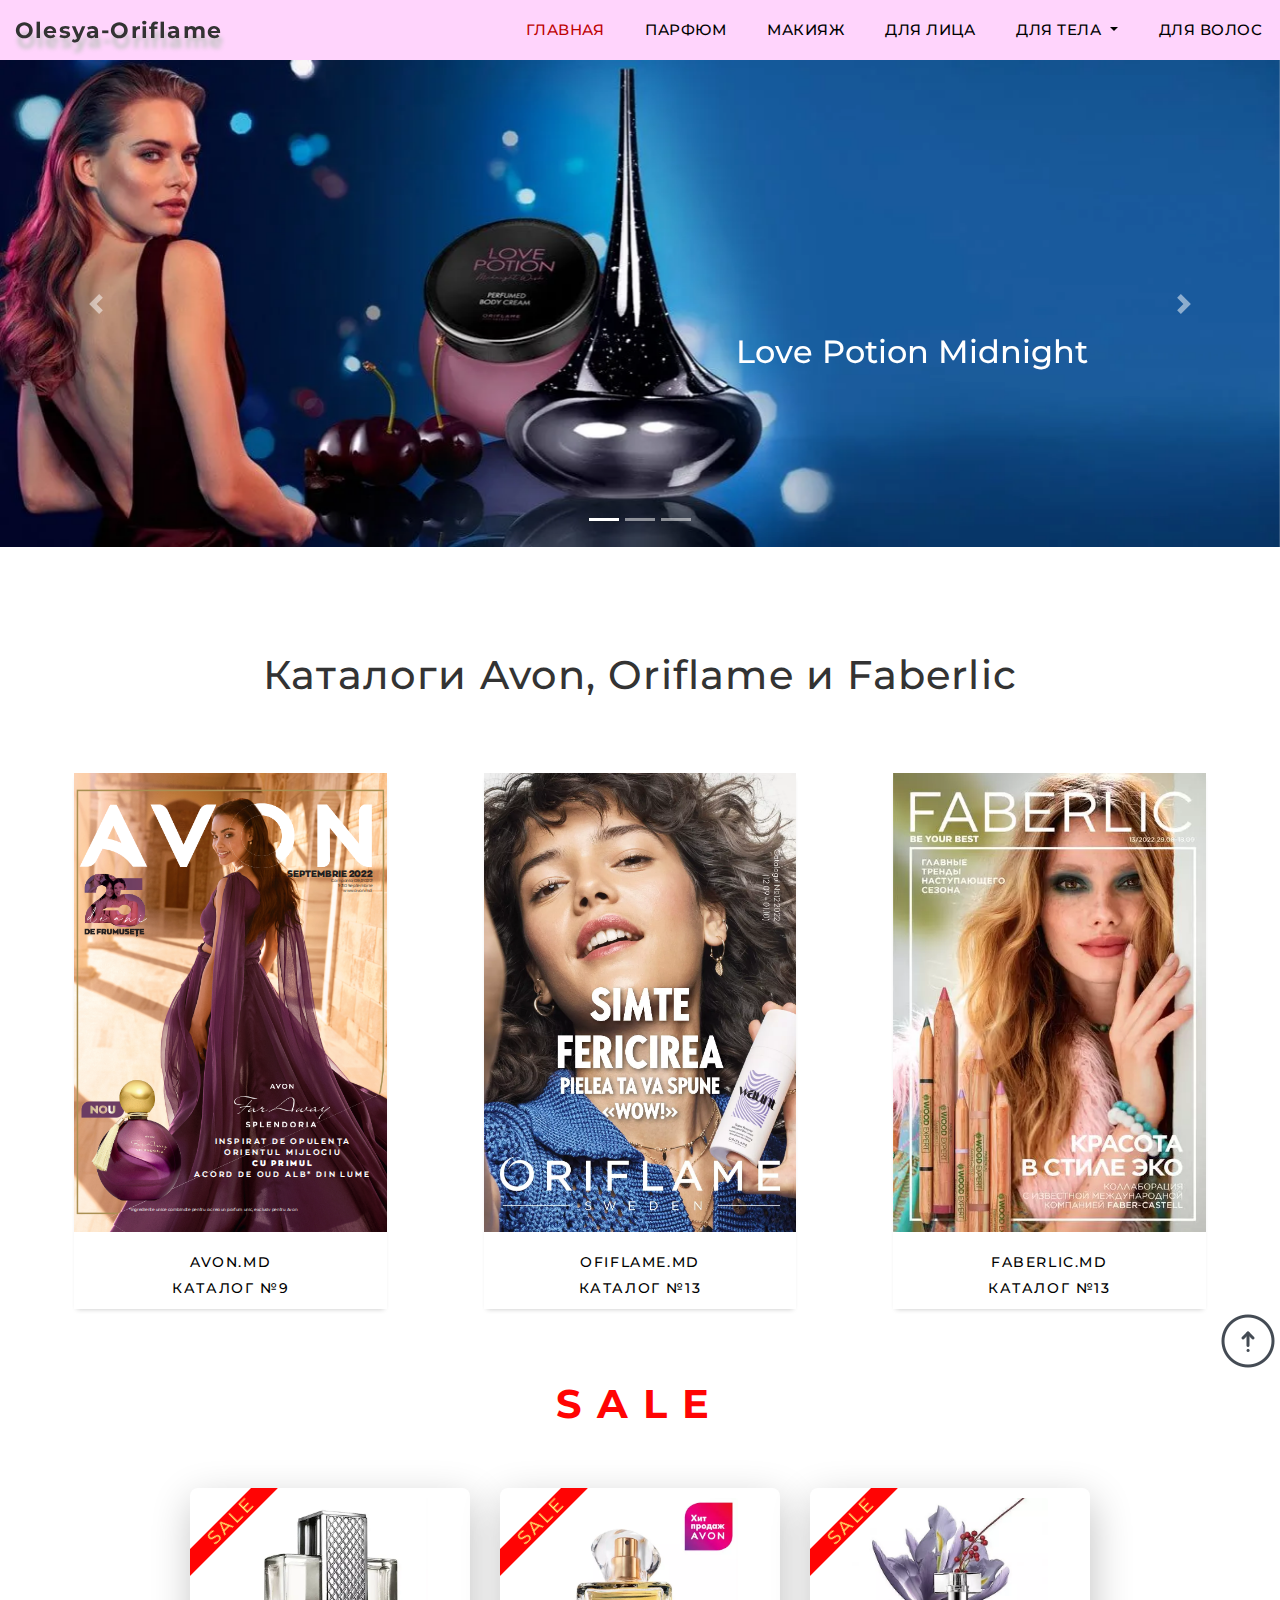
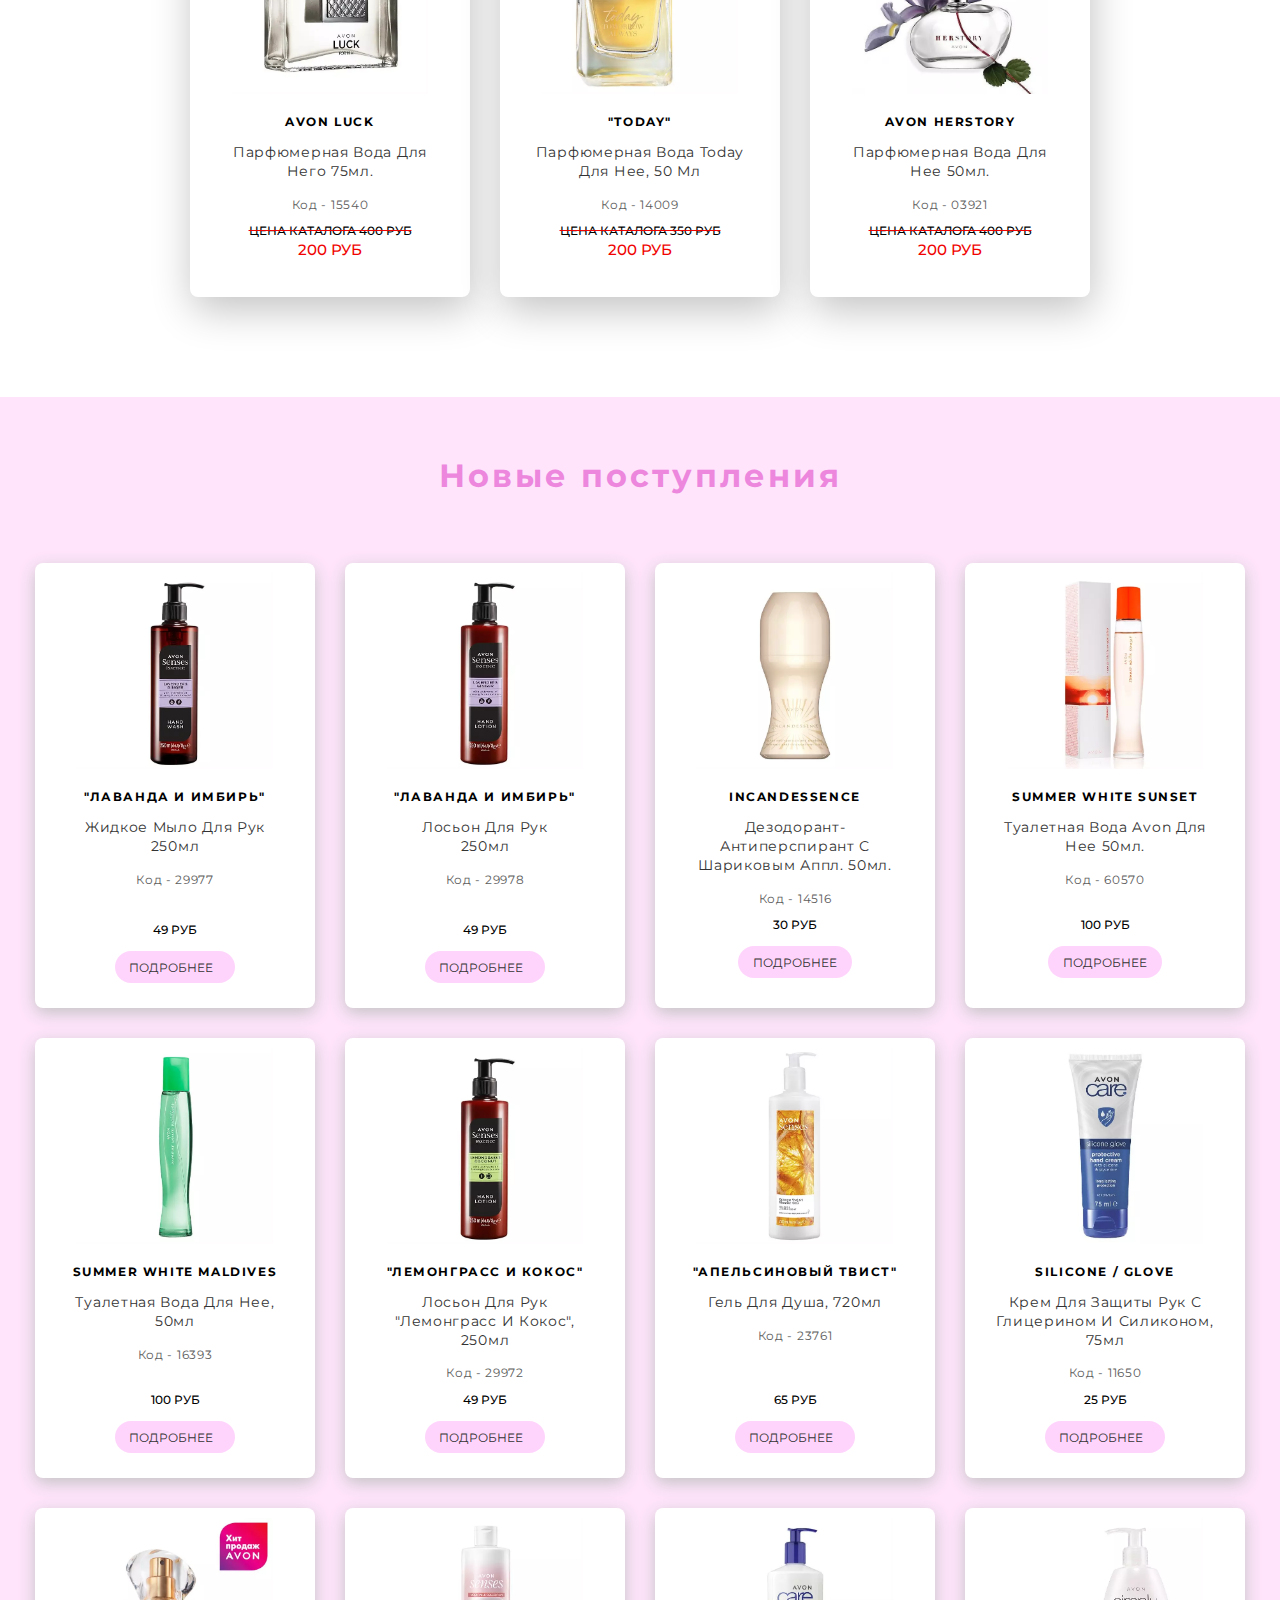
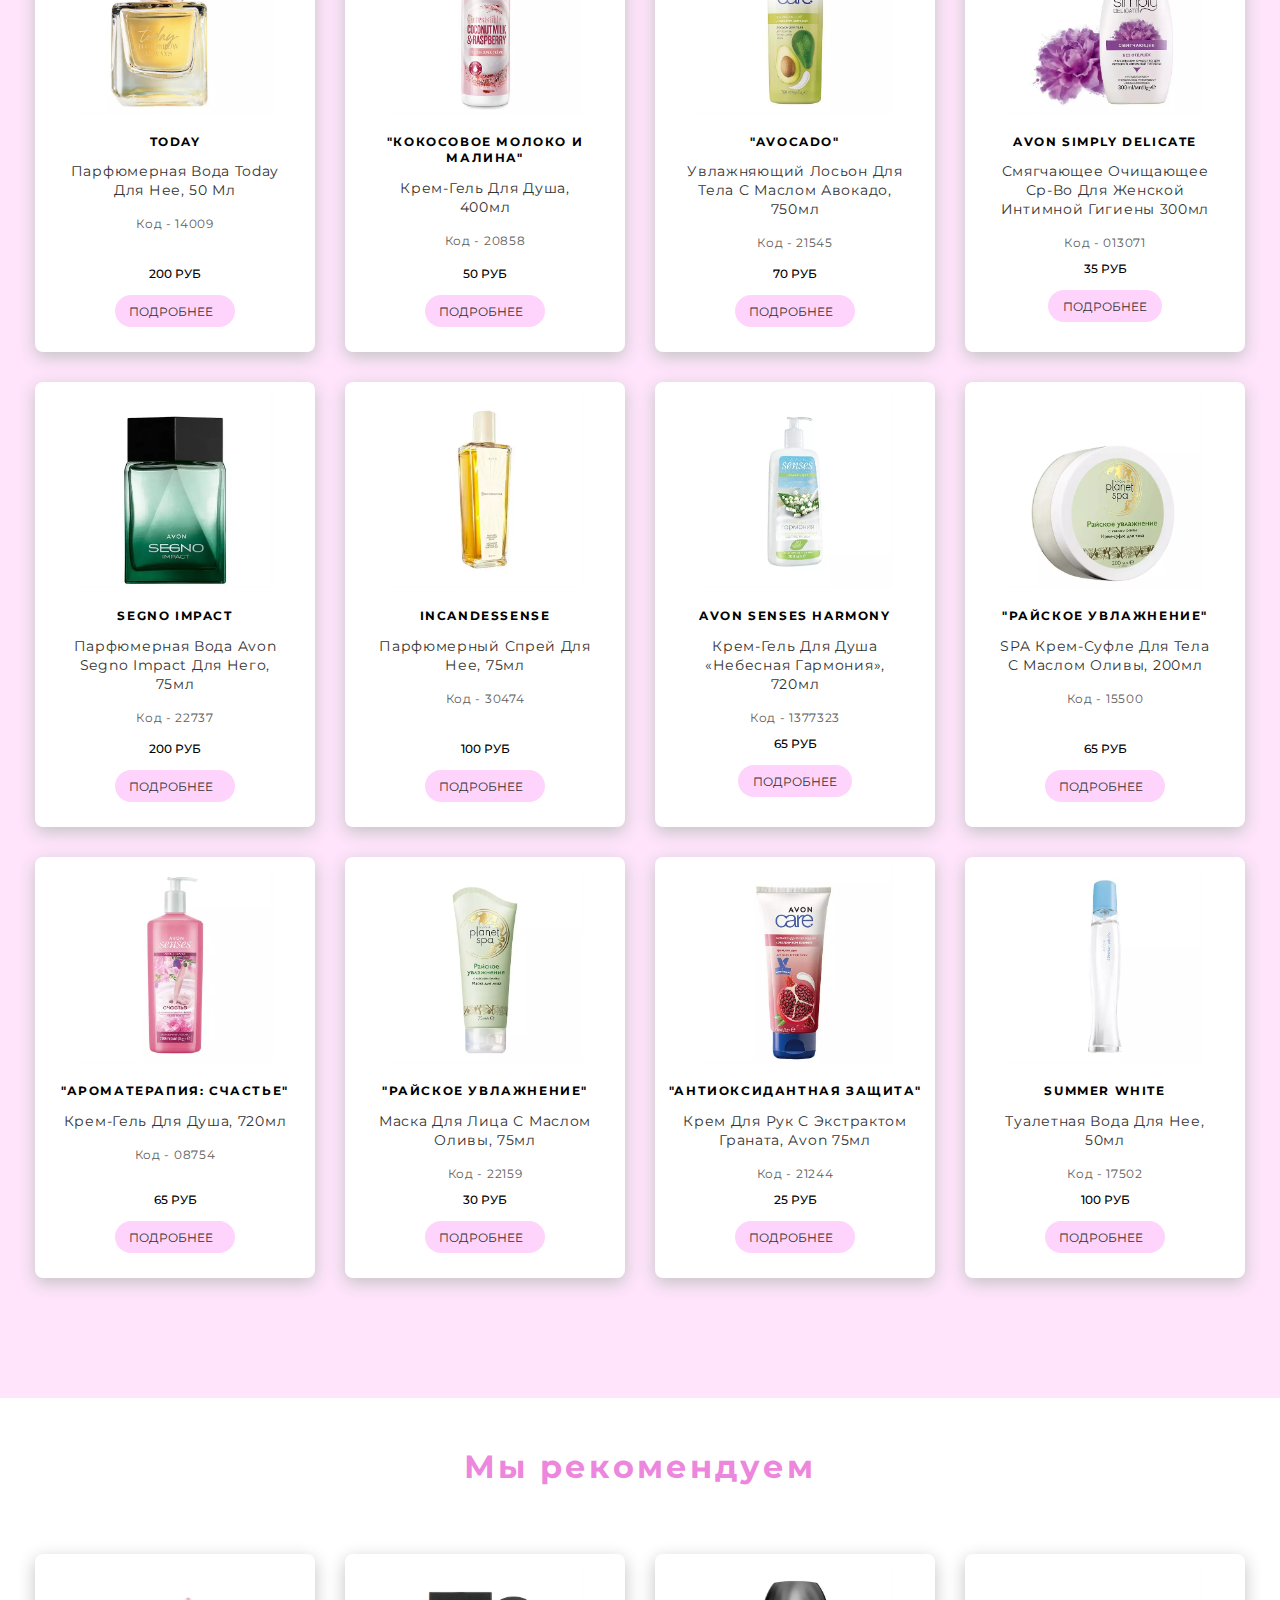
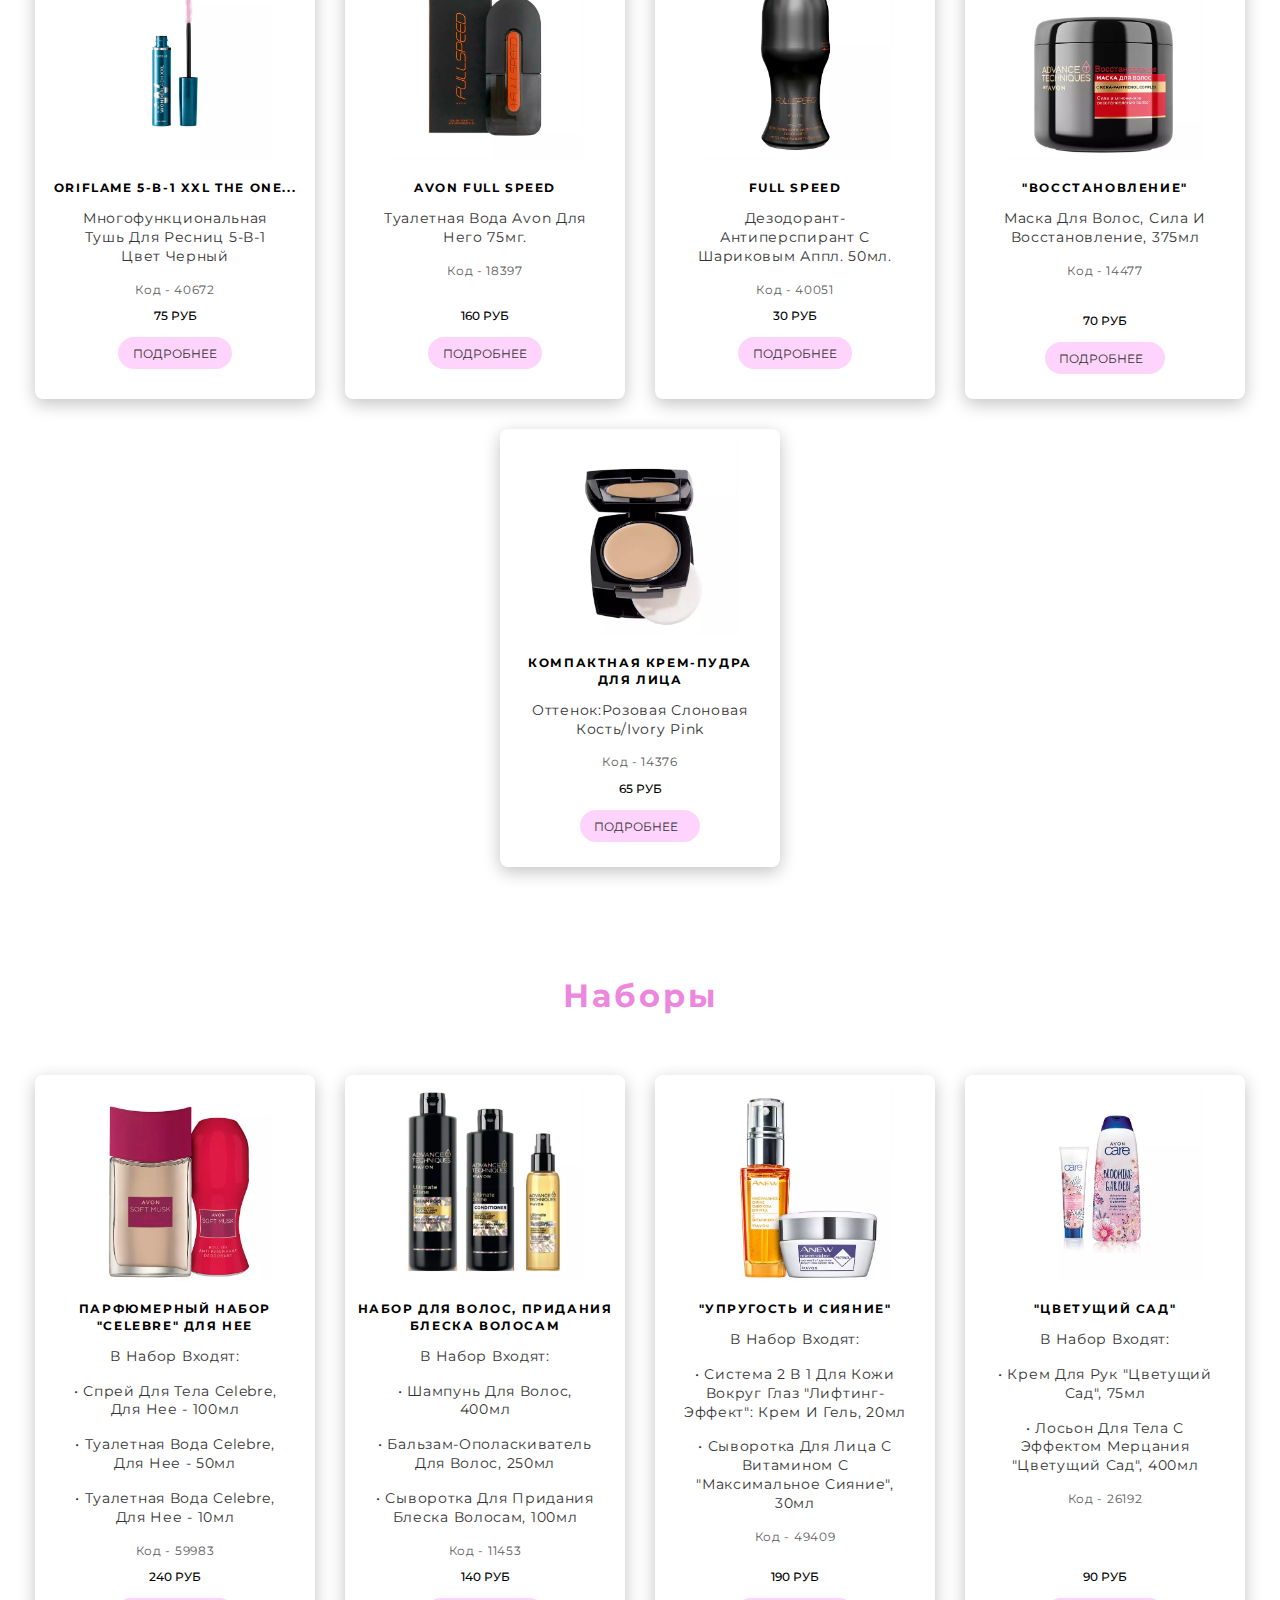
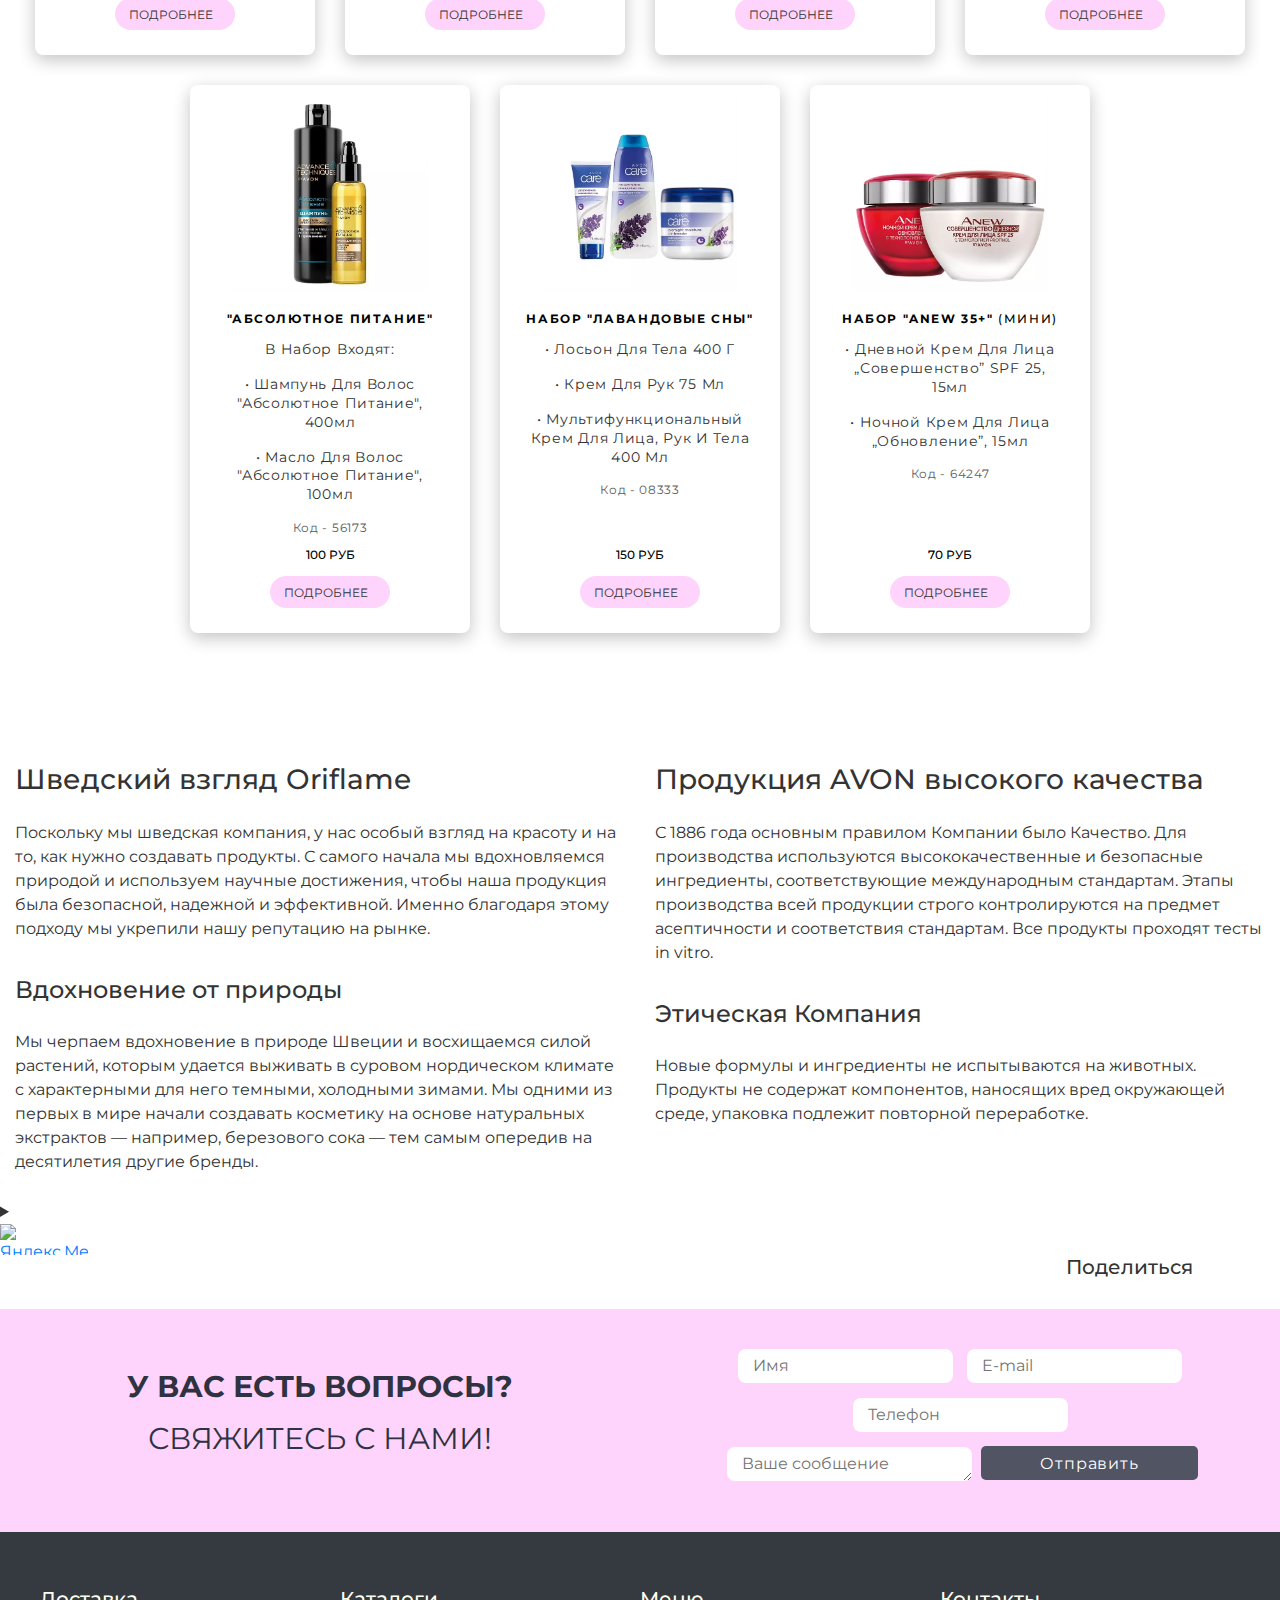
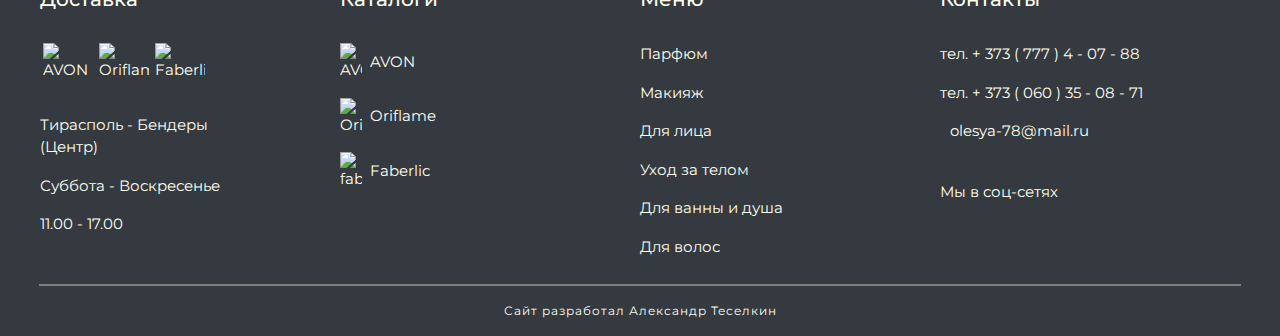
==== commit 2e01c3d6: "Add files via upload" ====
--- a/index.html
+++ b/index.html
@@ -12,7 +12,7 @@
    <meta property="og:site_name" content="www.olesya-oriflame.ru">
    <meta property="og:title" content="Oriflame и AVON. Тирасполь-Бендеры">
    <meta property="og:description " content="Косметика Орифлейм, Эйвон, Уход За Телом и Гигиена, Ароматы, Каталоги, Большой выбор и Лучшие цены, Товар в наличии. Заказывайте прямо сейчас по телефону 777 4-07-88. Бесплатная Доставка по Тирасполю и Бендерам.">
-   <meta property="og:image" content="./img/carousel/nova.jpg">
+   <meta property="og:image" content="./img/carousel/nova.webp">
    <meta name="robots" content="index, follow">
    <!-- open graf /-->
    <!-- Bootstrap CSS -->
@@ -30,7 +30,7 @@
       <!-- Веб мастер яндекс -->
    <meta name="yandex-verification" content="2e2128036f627ea2"/>
 
-   <!-- <link rel="shortcut icon" href="./img/logo/ico-4.svg"> -->
+   <link rel="shortcut icon" href="./img/logo/ico-4.svg">
    <link rel="stylesheet" href="./css/style.css">
 </head>
 
@@ -1045,11 +1045,8 @@
                <div class="textblock-left">
                   <div class="lef">
                      <h3>Шведский взгляд Oriflame</h3>
-                     <br>
                      <p>Поскольку мы шведская компания, у нас особый взгляд на красоту и на то, как нужно создавать продукты. С самого начала мы вдохновляемся природой и используем научные достижения, чтобы наша продукция была безопасной, надежной и эффективной. Именно благодаря этому подходу мы укрепили нашу репутацию на рынке. </p>
-                     <br>
                      <h4>Вдохновение от природы</h4>
-                     <br>
                      <p>Мы черпаем вдохновение в природе Швеции и восхищаемся силой растений, которым удается выживать в суровом нордическом климате с характерными для него темными, холодными зимами. Мы одними из первых в мире начали создавать косметику на основе натуральных экстрактов — например, березового сока — тем самым опередив на десятилетия другие бренды. </p>
                   </div>
                </div>
@@ -1059,11 +1056,8 @@
                <div class="textblock-right">
                   <div class="rig">
                      <h3>Продукция AVON высокого качества</h3>
-                     <br>
                      <p>С 1886 года основным правилом Компании было Качество. Для производства используются высококачественные и безопасные ингредиенты, соответствующие международным стандартам. Этапы производства всей продукции строго контролируются на предмет асептичности и соответствия стандартам. Все продукты проходят тесты in vitro. </p>
-                     <br>
                      <h4>Этическая Компания</h4>
-                     <br>
                      <p>Новые формулы и ингредиенты не испытываются на животных. Продукты не содержат компонентов, наносящих вред окружающей среде, упаковка подлежит повторной переработке.</p>
                   </div>
                </div>
@@ -1167,9 +1161,9 @@
       <div class="col-sm footer-box">
          <h5>Доставка</h5>
          <div class="footer-img" >
-            <img src="./img/img_fon/avon_s.png" alt="AVON">
-            <img src="./img/img_fon/orillame_footer_2.png" alt="Oriflame">
-            <img src="./img/img_fon/Faberlic.png" alt="Faberlic">
+            <img src="./img/img_fon/avon_s.webp" alt="AVON">
+            <img src="./img/img_fon/orillame_footer_2.webp" alt="Oriflame">
+            <img src="./img/img_fon/Faberlic.webp" alt="Faberlic">
          </div>
          <p> Тирасполь - Бендеры <br>(Центр)</p>
          <p>Суббота - Воскресенье</p>
@@ -1178,9 +1172,9 @@
 
       <div class="col-sm footer-box">
          <h5>Каталоги</h5>
-         <p><a href="https://md.avon-brochure.com/c03_md_2022/campania/index.html#page/I" target="_blank" title="Смотреть каталог"><img src="./img/img_fon/avon_s.png" alt="AVON">AVON</a></p>
-         <p><a href="https://md.oriflame.com/ru/products/digital-catalogue-current?PageNumber=1" target="_blank" title="Смотреть каталог"><img src="./img/img_fon/orillame_footer_2.png" alt="Oriflame">Oriflame</a></p>
-         <p><a href="https://faberlic.md/catalog" target="_blank" title="Смотреть каталог"><img src="./img/img_fon/Faberlic.png" alt="faberlic">Faberlic</a></p>
+         <p><a href="https://md.avon-brochure.com/c03_md_2022/campania/index.html#page/I" target="_blank" title="Смотреть каталог"><img src="./img/img_fon/avon_s.webp" alt="AVON">AVON</a></p>
+         <p><a href="https://md.oriflame.com/ru/products/digital-catalogue-current?PageNumber=1" target="_blank" title="Смотреть каталог"><img src="./img/img_fon/orillame_footer_2.webp" alt="Oriflame">Oriflame</a></p>
+         <p><a href="https://faberlic.md/catalog" target="_blank" title="Смотреть каталог"><img src="./img/img_fon/Faberlic.webp" alt="faberlic">Faberlic</a></p>
       </div>
 
       <div class="col-sm footer-box">
--- a/css/style.css
+++ b/css/style.css
@@ -329,6 +329,7 @@
   font-weight: 700;
   padding: 20px 15px;
   letter-spacing: 3px;
+  color: #ec87dd;
 }
 
 .centertt-sale {
@@ -358,17 +359,13 @@
   font-weight: 500;
   color: #000;
   background: #ffd4fc;
-  padding: 8px 15px;
+  padding: 5px 15px;
   border: 0;
-  border-radius: 20px;
+  border-radius: 15px;
   text-decoration: none;
   transition: 1.2s;
   min-width: 150px;
   text-align: center;
-  -webkit-border-radius: 20px;
-  -moz-border-radius: 20px;
-  -ms-border-radius: 20px;
-  -o-border-radius: 20px;
 }
 
 .bl-knopok a:hover {
@@ -483,16 +480,17 @@
   flex-wrap: wrap;
 }
 .catalogi-block__item {
-  /* border: 1px solid #01E675; */
-  width: 300px;
+  width: 25%;
   box-shadow: 0px 3px 5px -3px #c3c3c3;
   overflow: hidden;
 }
 .catalogi-block__item a {
   display: flex;
+  width: 100%;
+  height: 100%;
   flex-direction: column;
   justify-content: space-between;
-  height: 100%;
+  object-fit: cover !important;
   transition: all 0.3s ease;
   -webkit-transition: all 0.3s ease;
   -moz-transition: all 0.3s ease;
@@ -500,6 +498,9 @@
   -o-transition: all 0.3s ease;
 }
 .catalogi-block__item img {
+  width: 100%;
+  height: 100%;
+  object-fit: cover;
   transition: all 0.8s ease;
   -webkit-transition: all 0.8s ease;
   -moz-transition: all 0.8s ease;
@@ -622,9 +623,8 @@
 
 .card {
   border: none;
-  /* margin: 40px auto; */
   margin: 0 !important;
-  padding-bottom: 20px;
+  padding-bottom: 25px;
   min-width: 280px;
   max-width: 280px;
   /*box-shadow: 2px 13px 40px #c3c3c3;*/
@@ -650,7 +650,7 @@
   content: 'Под заказ';
   font-size: 16px;
   font-weight: 500;
-  color: #c40000;
+  color: #f60f0f;
   padding: 5px 8px;
   background: rgba(167, 167, 167, 0.25);
   width: 100%;
@@ -832,13 +832,19 @@
   z-index: 10;
 }
 .card-3d-grup {
-  width: 25px;
-  height: 25px;
-  /* border: #01E675 1px solid; */
-  position: absolute;
-  top: 3px;
-  right: 3px;
+  width: 28px;
+  height: 28px;
+  /*border: #01E675 1px solid;
+  */position: absolute;
+  top: 0;
+  right: 0;
   cursor: pointer;
+  background: #ffd4fc;
+  border-radius: 0 0 0 50%;
+  -webkit-border-radius: 0 0 0 50%;
+  -moz-border-radius: 0 0 0 50%;
+  -ms-border-radius: 0 0 0 50%;
+  -o-border-radius: 0 0 0 50%;
 }
 /* .card-3d-close {
     position: absolute;
@@ -853,8 +859,8 @@
   position: absolute;
   width: 16px;
   height: 2px;
-  top: 10px;
-  right: 4px;
+  top: 12px;
+  right: 5px;
   background: #000;
   transform: rotate(45deg);
   -webkit-transform: rotate(45deg);
@@ -867,8 +873,8 @@
   position: absolute;
   width: 16px;
   height: 2px;
-  top: 10px;
-  right: 4px;
+  top: 12px;
+  right: 5px;
   background: #000;
   transform: rotate(-45deg);
   -webkit-transform: rotate(-45deg);
@@ -878,7 +884,7 @@
 }
 .card-3d-text h5 {
   text-align: center;
-  margin: 16px 0 16px;
+  margin: 0px 15px 16px;
   font-size: 15px;
 }
 .card-3d-text p {
@@ -923,7 +929,6 @@
   padding: 7px 12px 6px;
   color: #333;
   background: #ffd4fc;
-  margin-bottom: 5px;
   font-size: 12px;
   font-weight: 400;
   text-transform: uppercase;
@@ -1301,10 +1306,8 @@
     display: none;
   }
   .img-fluid {
-   max-width: 50%;
-   /* height: auto; */
    margin: 0 auto;
-}
+  }
   .top-image-bg {
     display: block;
     justify-content: center;
@@ -1351,6 +1354,22 @@
 }
 /* ======== Media 768px /======== */
 
+/* ====== Media 630px ======== */
+@media (max-width: 630px) {
+  .card-deck {
+    gap: 12px;
+  }
+  .card {
+    border: none;
+    margin: 0 !important;
+    padding-bottom: 25px;
+    min-width: 48%;
+    max-width: 48%;
+    box-shadow: 0 2px 5px 0px #5f5f5f;
+  }
+}
+/* ====== Mediaa 630px /======== */
+
 /* ====== Media 568px ======== */
 @media (max-width: 568px) {
   .navbar-toggler {
@@ -1371,11 +1390,10 @@
     margin: 0;
   }
   .catalogi-block {
-    gap: 50px 4%;
-  }
-  .catalogi-block__item {
-    width: 30%;
-  }
+    justify-content: space-between;
+    gap: 50px 2%;
+  }
+
   .catalog-top {
     margin: 35px auto 25px;
     font-size: 5vw;
@@ -1474,12 +1492,14 @@
   .container-1000 {
     display: none;
   }
+  .catalogi-block__item {
+    width: 32%;
+  }
   .centertt {
-   font-weight: 500;
    padding: 0px 15px 20px;
-}
+  }
   .bl-knopok {
-    margin: 0px auto 15px;
+    margin: 0px auto 30px;
   }
   .parfum-oni {
     margin: 25px auto 30px;
@@ -1489,11 +1509,15 @@
     justify-content: space-evenly;
     -ms-flex-flow: row wrap;
     flex-flow: row wrap;
-  }
-
-  .card {
-    box-shadow: 2px 13px 40px #c3c3c3;
-  }
+    margin: 2px 4px 0;
+    gap: 8px 2px;
+    line-height: 130%;
+  }
+  .card--smooth::before {
+    font-size: 3vw;
+    padding: 5px 8px;
+}
+
   .card-body p {
     padding: 0;
     margin: 0 0 8px 0;
@@ -1508,8 +1532,9 @@
     padding: 10px 8px;
   }
   .card-3d-text h5 {
-    font-size: 18px;
-    margin-bottom: 10px;
+    font-size: 14px;
+    margin: 0px 20px 10px 0;
+    text-align: left;
   }
 }
 /* ====== Media 450px /======== */
@@ -1522,26 +1547,123 @@
   .catalog-top {
     margin: 16px auto 16px;
   }
+  .catalogi-block {
+    margin: 0 -7px;
+  }
+  .catalogi-block__item {
+    box-shadow: 0px 0px 10px -3px #c3c3c3;
+  }
+  .top-arrow {
+    top: 88%;
+    margin-top: -45px;
+  }
   .centertt {
-    padding: 25px 15px;
+    padding: 15px 15px 25px;
+    margin-bottom: 0;
     font-size: 7vw;
   }
+  .centertt-sale {
+    margin: 0;
+    padding-top: 5px;
+  }
+  .card-deck {
+    gap: 8px 1px;
+    margin: 0 2px 20px;
+  }
   .card {
-    margin: 5px 0;
     padding-bottom: 20px;
-    /* min-width: 100%; */
-    /* box-shadow: 2px 13px 40px #c3c3c3; */
+    min-width: 48%;
+    max-width: 48%;
+    box-shadow: none;
+    box-shadow: 0px 2px 5px 0px #5f5f5f;
+  }
+  .card:hover {
+    box-shadow: 0px 2px 3px 0px #5f5f5f;
+  }
+  .card-active {
+    background: #fff;
+    border: 1px solid #e2e2e2;
+    border: none;
+    box-shadow: 0px 0px 3px 0px #5f5f5f;
+    border-radius: 10px;
+  }
+  .card img {
+    width: 60%;
   }
   .card-body {
     text-align: center;
-    padding: 18px 15px 0;
-  }
-  .card img {
-    width: 60%;
-  }
-  .card-deck {
-    gap: 15px;
-    margin: 0 15px 20px;
+    padding: 12
+    14px 12px 0;
+  }
+  .card-title {
+    margin-bottom: 8px;
+    font-size: 2.8vw;
+  }
+  .card-body p {
+    font-size: 11px;
+  }
+  .card-body p:last-child {
+    font-size: 11px;
+  }
+  .card-3d-text h5 {
+    text-align: left;
+    margin: 0px 20px 10px 0;
+    font-size: 13px;
+    font-weight: 700;
+  }
+  .card-3d-text p {
+    font-size: 12px;
+    line-height: 128%;
+    margin-bottom: 5px;
+  }
+  .text-muted {
+    font-size: 11px;
+  }
+  .card-footer {
+    padding: 5px 0 15px;
+  }
+  .btn-card-3d {
+    padding: 4px 12px 4px;
+    color: rgb(0, 0, 0);
+    /* margin-bottom: 5px; */
+    font-size: 10px;
+    font-weight: 400;
+  }
+  .card-3d-grup {
+    width: 25px;
+    height: 25px;
+    top: 0;
+    right: 0;
+  }
+  .card-3d-close::before {
+    content: '';
+    position: absolute;
+    width: 14px;
+    height: 2px;
+    top: 11px;
+    right: 4px;
+  }
+  .card-3d-close::after {
+    content: '';
+    position: absolute;
+    width: 14px;
+    height: 2px;
+    top: 11px;
+    right: 4px;
+  }
+  .fa-arrow-circle-right {
+    font-size: 12px;
+  }
+  .card--smooth::before {
+    font-size: 12px;
+    padding: 1px 8px;
+  }
+  .new-produkt {
+    padding: 0px 0 5px;
+    margin-bottom: 15px;
+  }
+  .recomend {
+    margin: 30px auto 0;
   }
   .podrobney-link {
     padding: 5px 17px 5px;
@@ -1576,5 +1698,16 @@
 
 /* ====== Media 350px ======== */
 @media (max-width: 350px) {
+  .card-title {
+    font-size: 2.7vw;
+  }
 }
 /* ====== Mediaa 350px /======== */
+
+
+/* ====== Media 0px ======== */
+@media (max-width: 0px) {}
+/* ====== Mediaa 0px /======== */
+/* ====== Media 0px ======== */
+@media (max-width: 0px) {}
+/* ====== Mediaa 0px /======== */
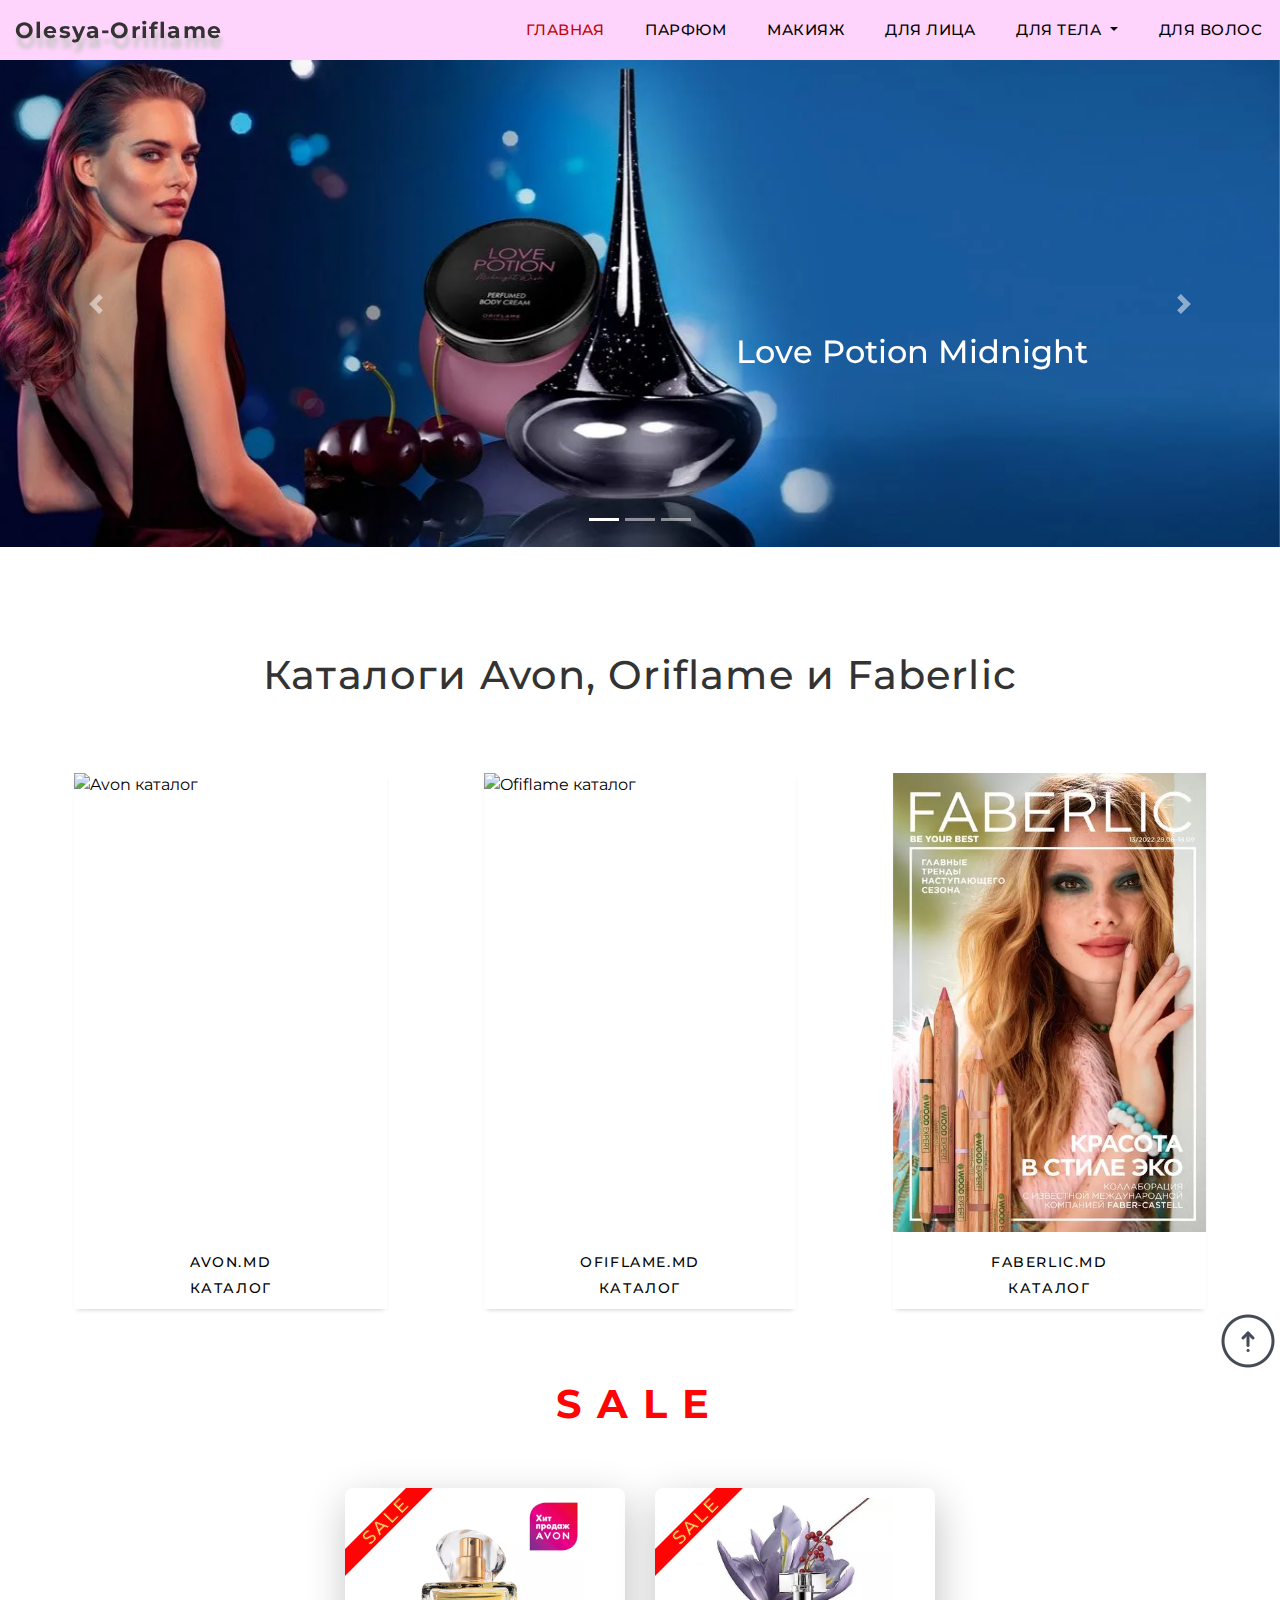
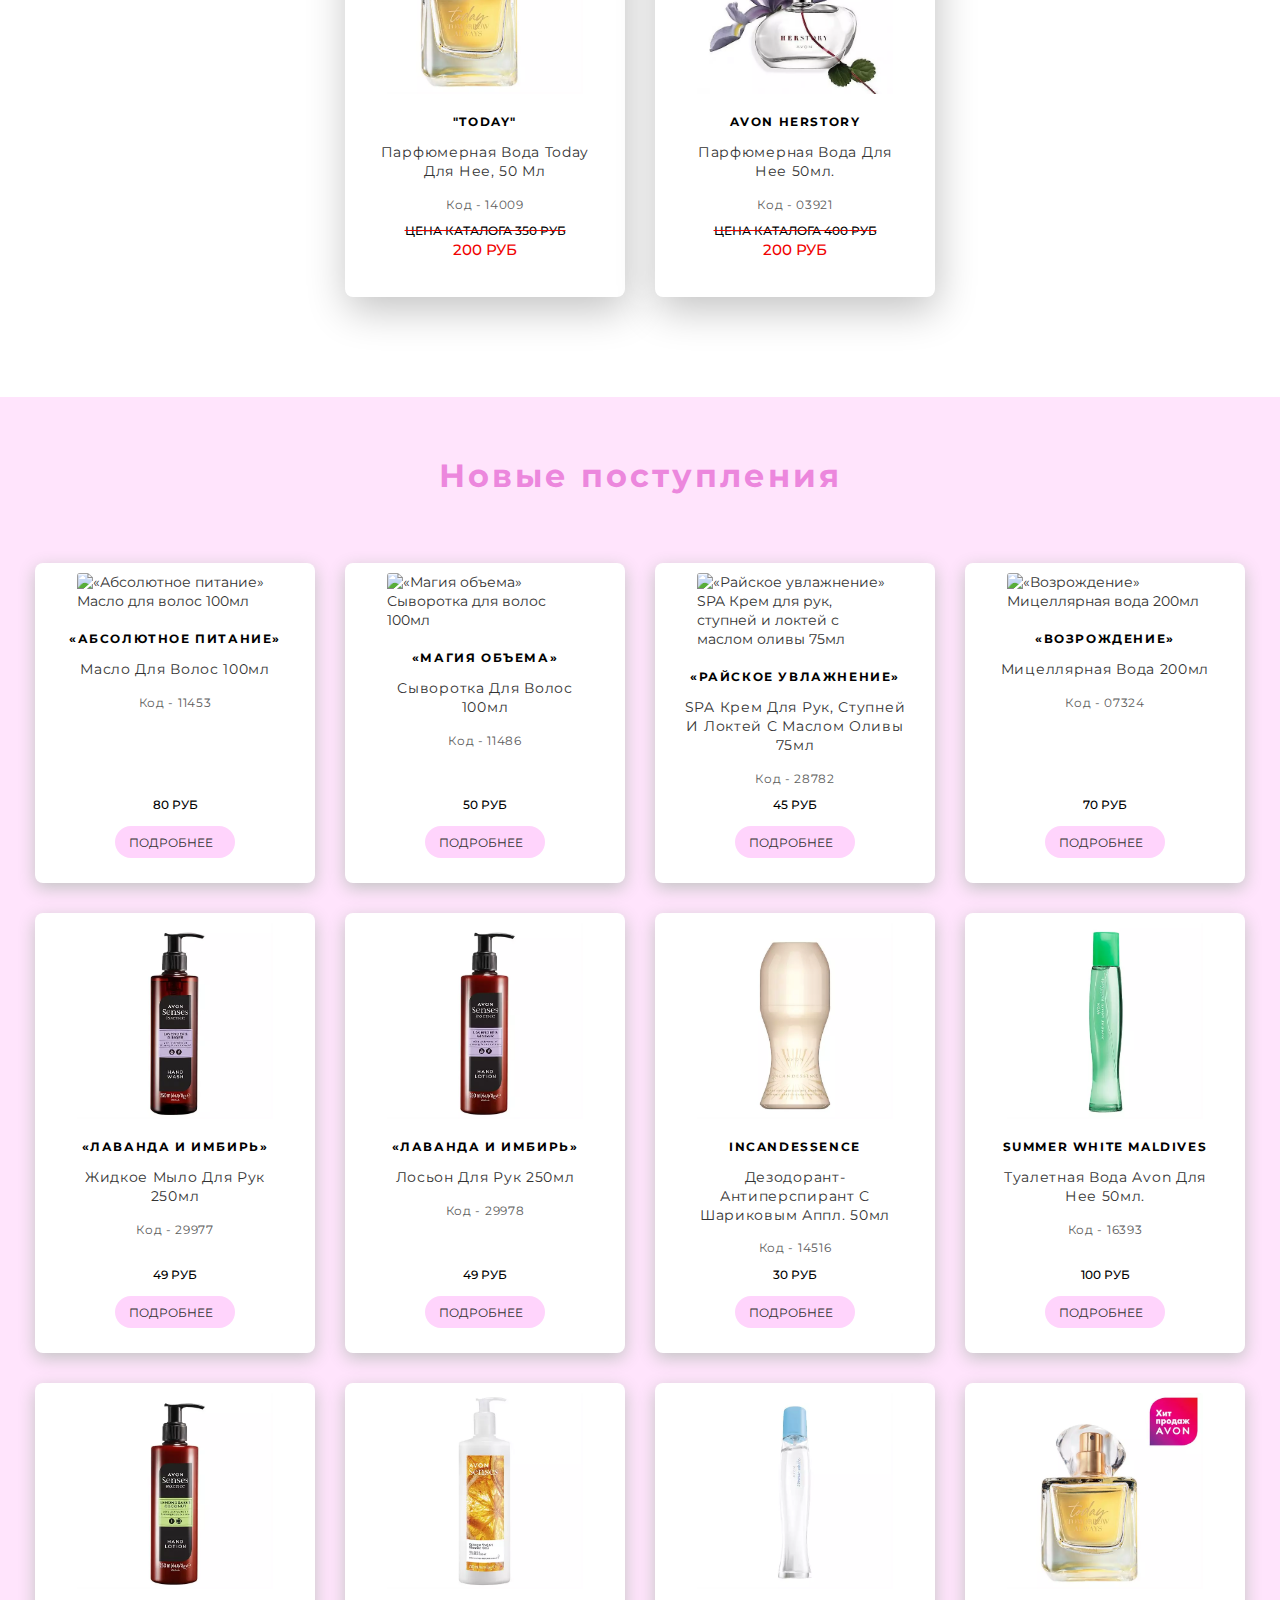
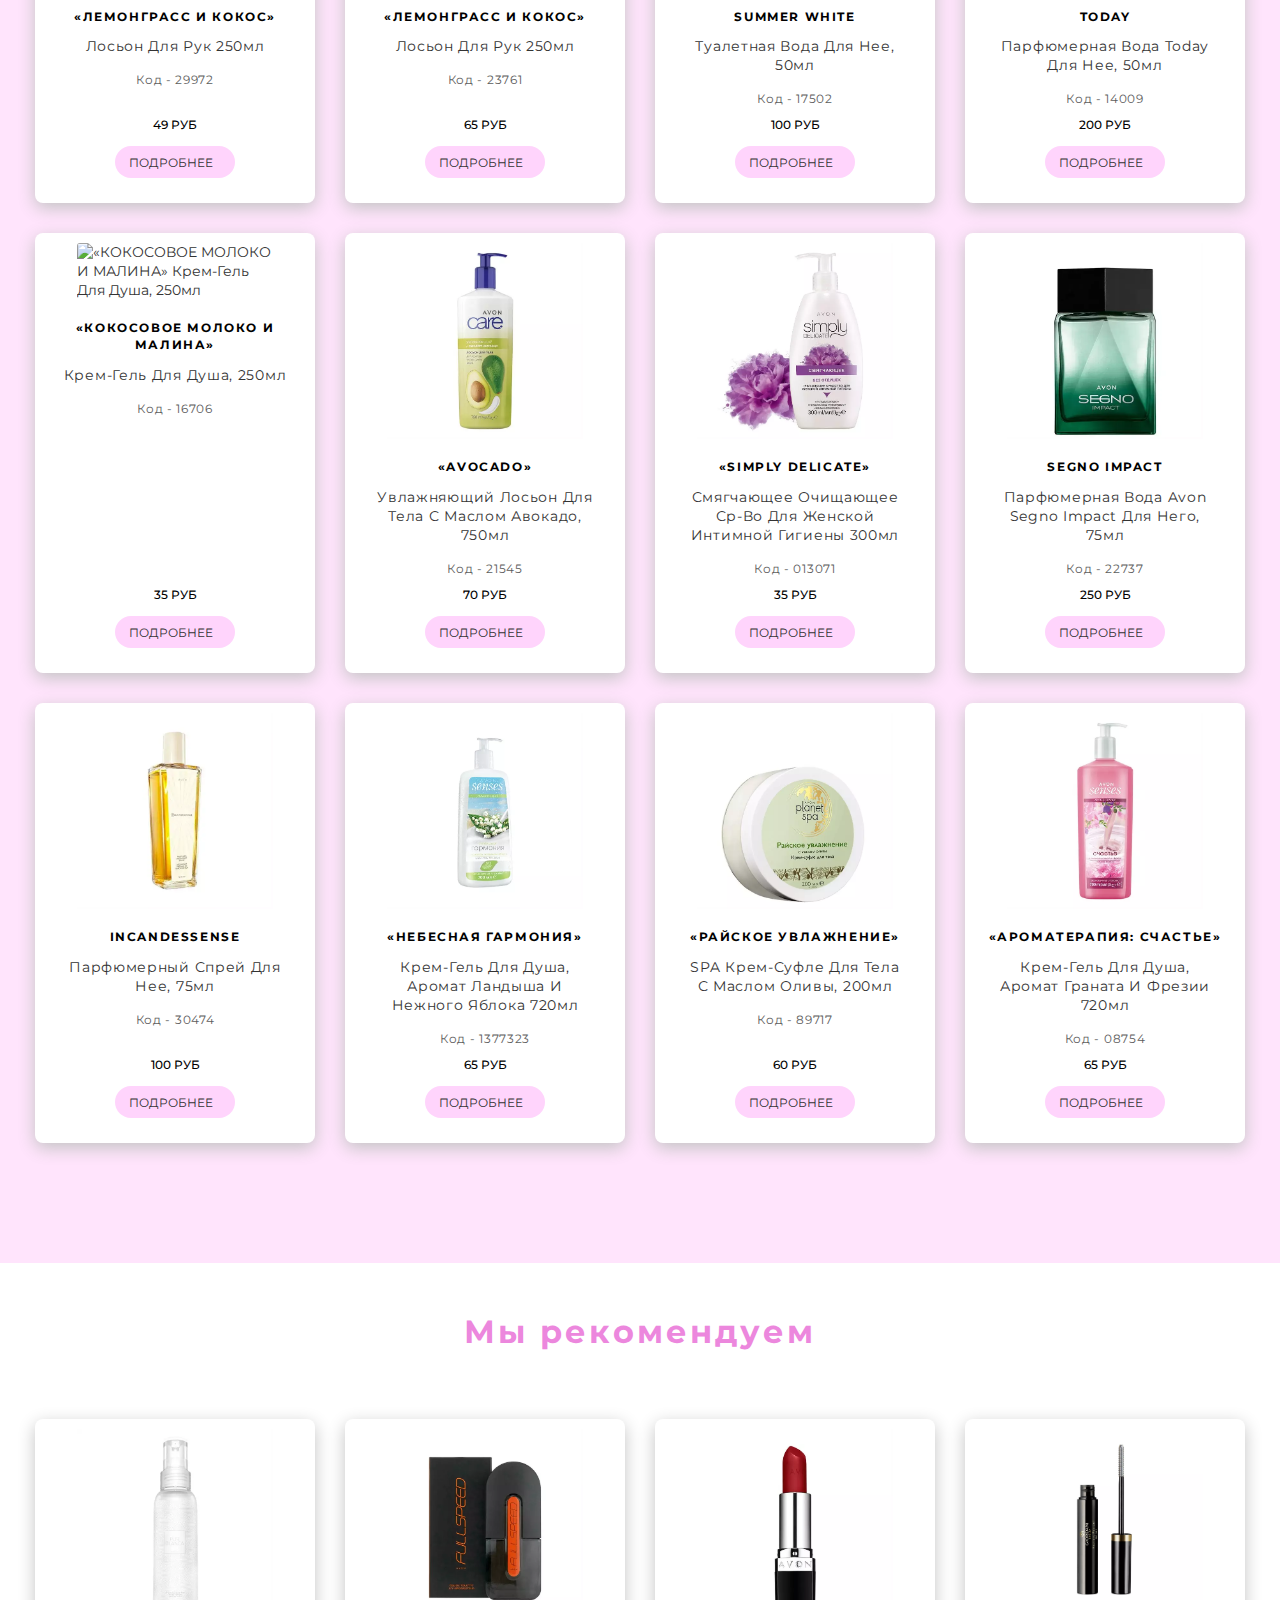
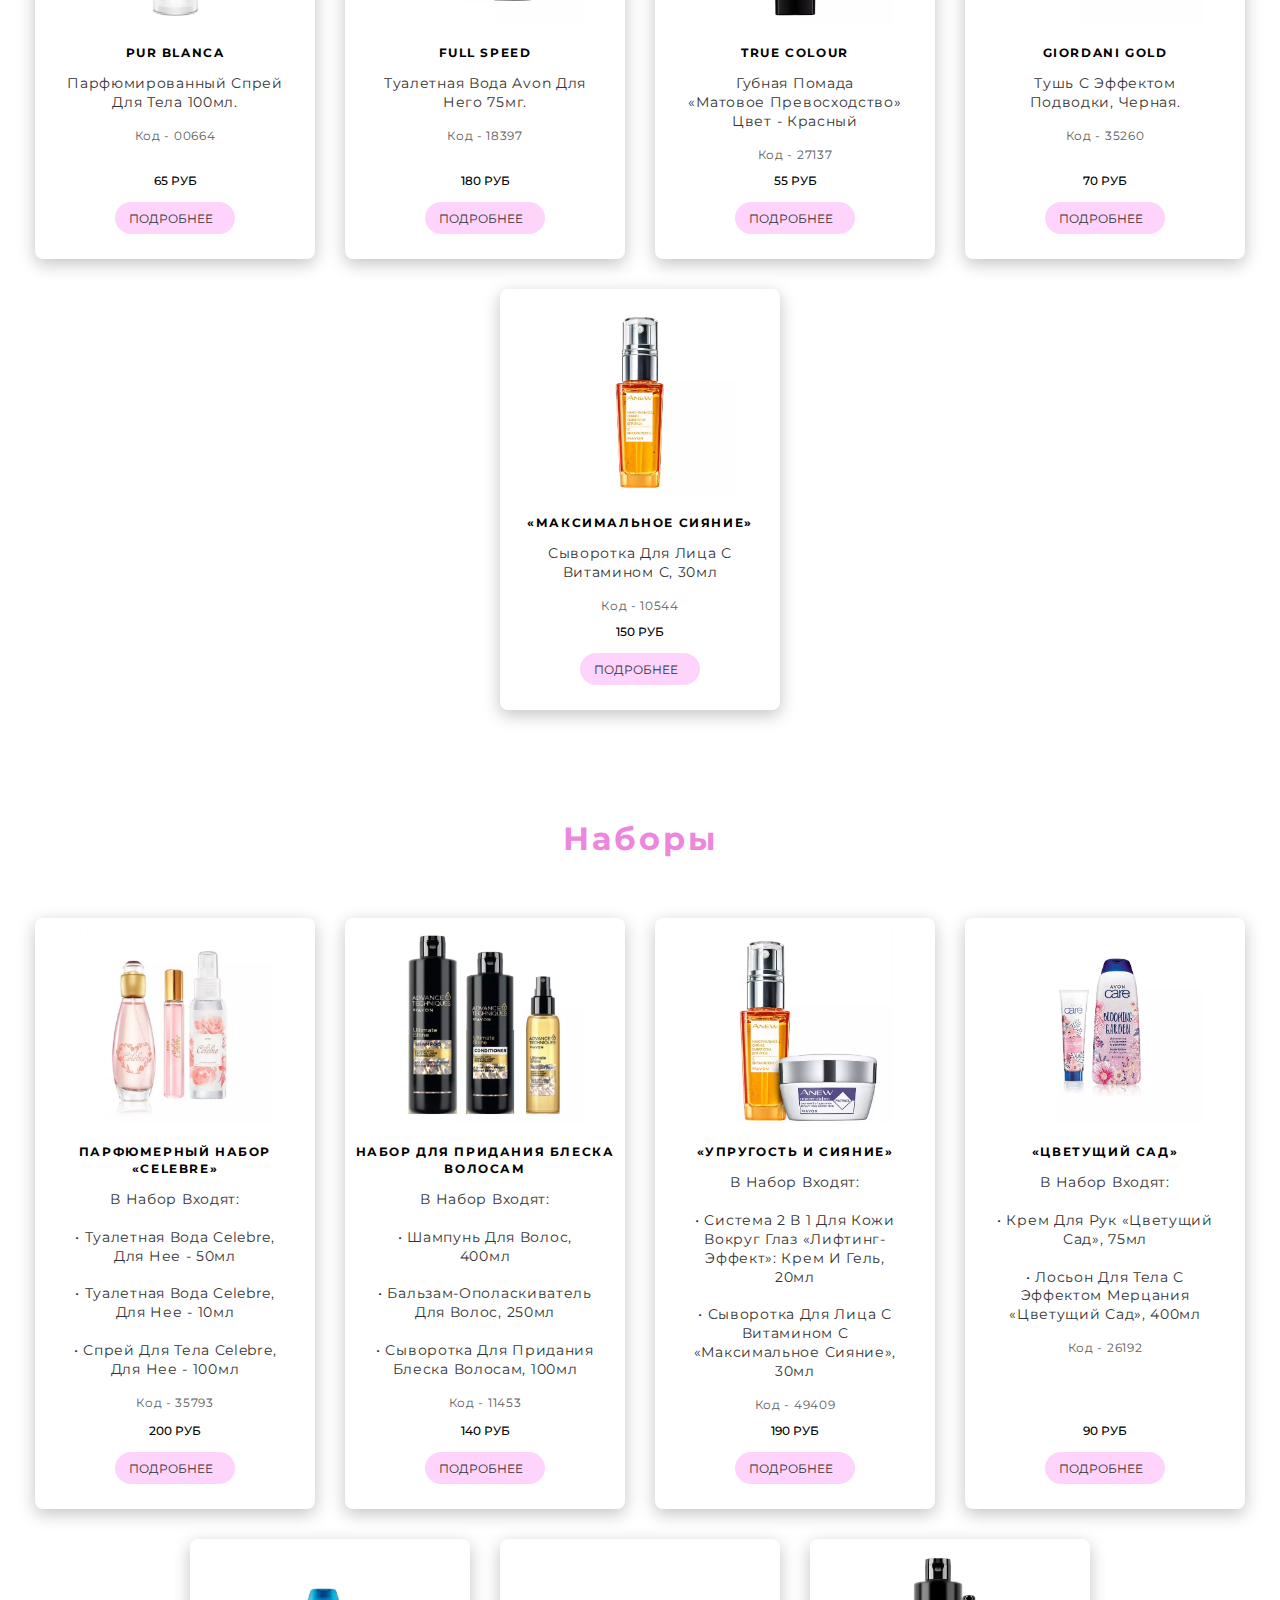
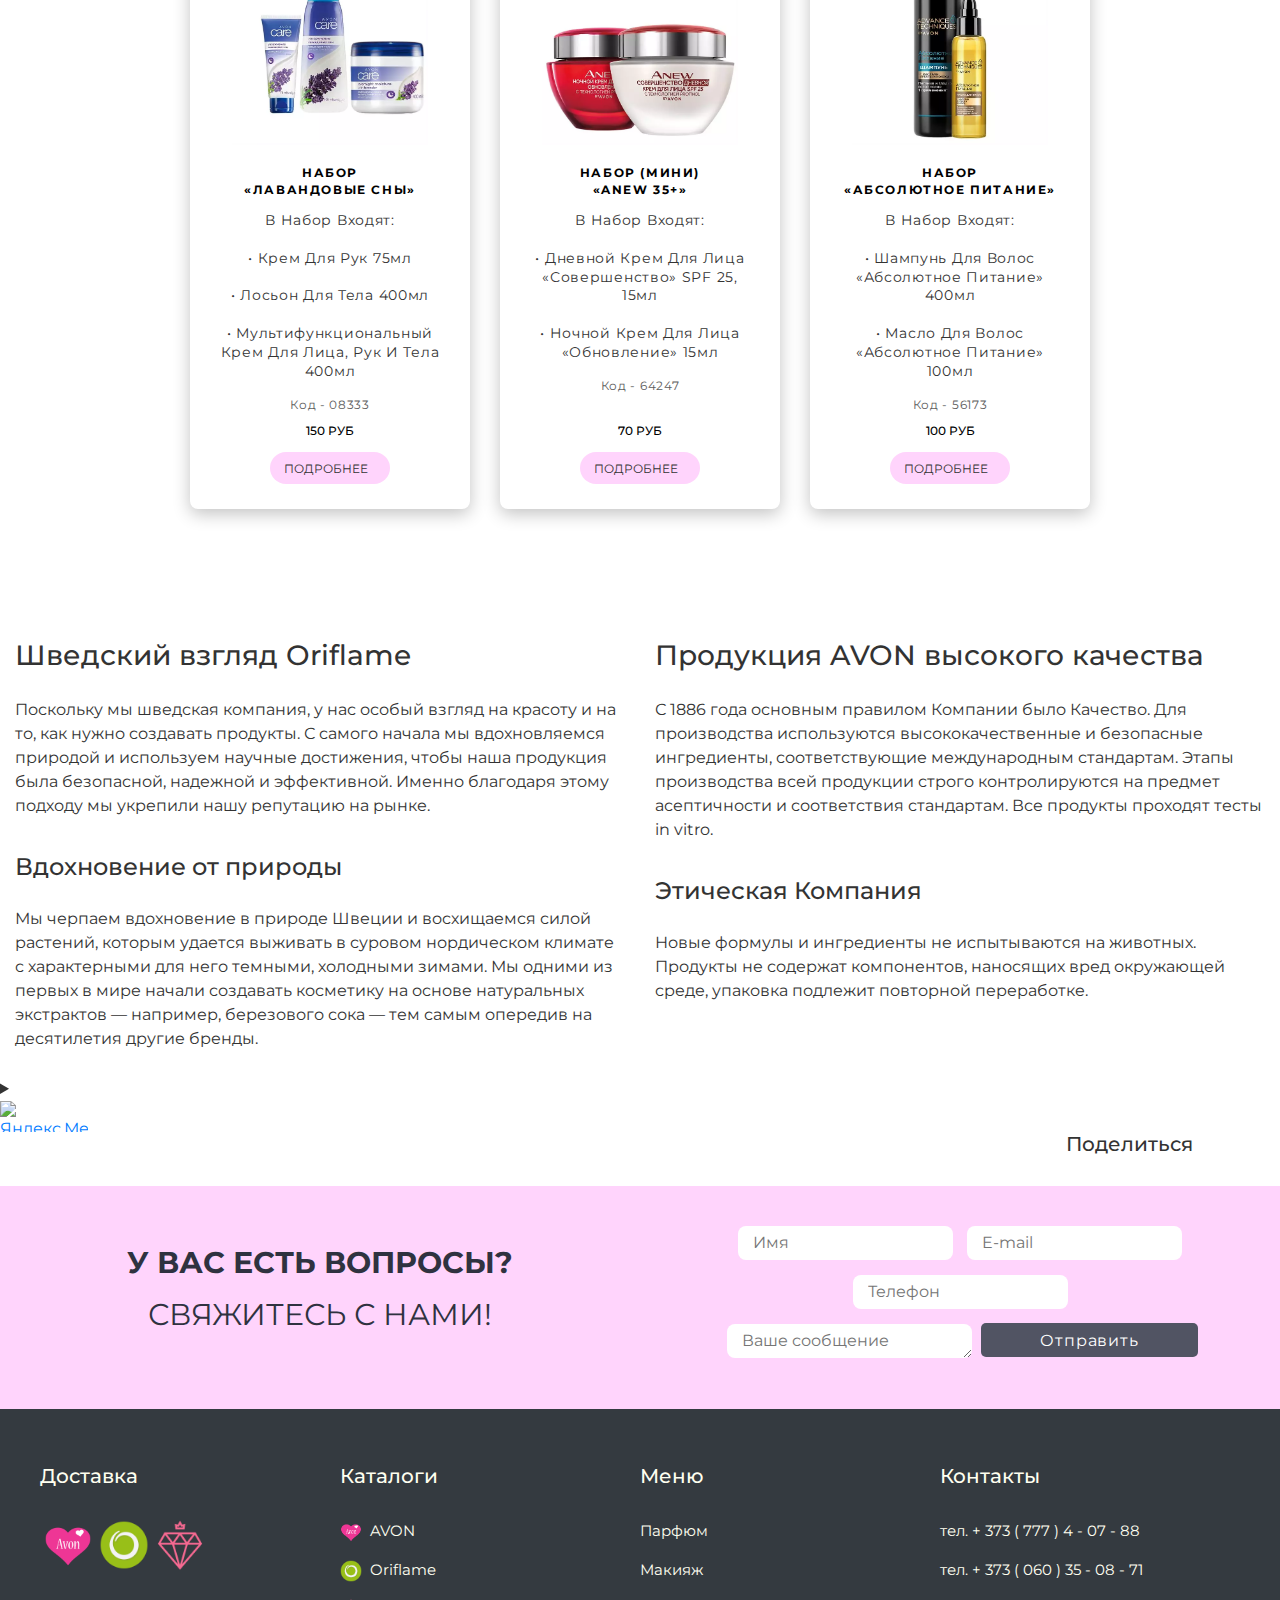
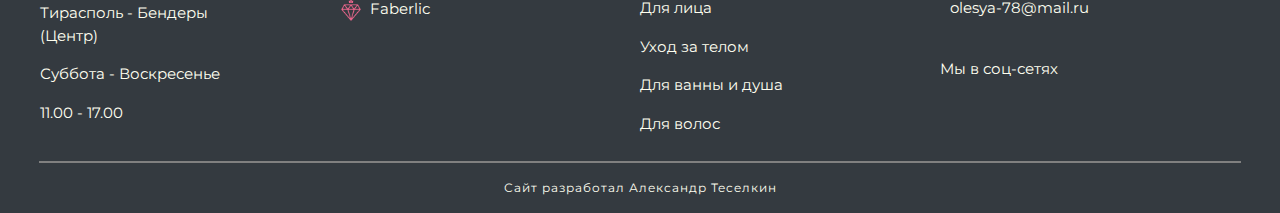
==== commit 89081d1b: "Add files via upload" ====
--- a/index.html
+++ b/index.html
@@ -145,22 +145,22 @@
 
          <div class=" catalogi-block__item">
             <a href="https://md.avon-brochure.com/c03_md_2022/campania/index.html#page/I" target="_blank" class="category" title="Смотреть каталог">
-               <img src="./img/catalogi_images/avon-9.svg" class="img-fluid img-men" alt="Avon каталог">
-               <h4 class="catalog__subtitle">Avon.md  <span>каталог №9 </span></h4>
+               <img src="./img/catalogi_images/AVON.svg" class="img-fluid img-men" alt="Avon каталог">
+               <h4 class="catalog__subtitle">Avon.md  <span>каталог</span></h4>
             </a>
          </div>
 
          <div class="catalogi-block__item">
             <a href="https://md.oriflame.com/ru/products/digital-catalogue-current?PageNumber=1" target="_blank" class="category" title="Смотреть каталог">
-               <img src="./img/catalogi_images/oriflame-13.webp" class="img-fluid img-men" alt="Ofiflame каталог">
-               <h4 class="catalog__subtitle">Ofiflame.md <span>каталог №13</span> </h4>
+               <img src="./img/catalogi_images/Oriflame.webp" class="img-fluid img-men" alt="Ofiflame каталог">
+               <h4 class="catalog__subtitle">Ofiflame.md <span>каталог</span> </h4>
             </a>
          </div>
 
          <div class="catalogi-block__item">
             <a href="https://faberlic.md/catalog" target="_blank" class="category" title="Смотреть каталог">
                <img src="./img/catalogi_images/faberlic-13.webp" class="img-fluid img-men" alt="faberlic каталог">
-               <h4 class="catalog__subtitle">Faberlic.md <span>каталог №13</span> </h4>
+               <h4 class="catalog__subtitle">Faberlic.md <span>каталог</span></h4>
             </a>
          </div>
 
@@ -178,26 +178,13 @@
 
          <h2 class="centertt centertt-sale">SALE</h2>
 
-         <!-- ================================== карточки ========================================= -->
+      <!-- ========== карточки ======== -->
+
+      <!-- ========== SALE ======== -->
       <div class="container">
          <div class="row">
             <div class="card-deck card-deck-sale">
-
-               <div class="card card-sale">
-                  <img src="./img/perfume/15540.webp" class="card-img-top" alt="Luck, 75мл">
-                  <div class="sale">SALE</div>
-                  <div class="card-body">
-                     <h5 class="card-title">Avon Luck</h5>
-                     <p class="card-text">Парфюмерная вода для него 75мл.</p>
-                     <p>код - 15540</p>
-                  </div>
-                  <div class="card-footer">
-                     <small class="text-muted text-sale">Цена каталога 400 руб</small>
-                     <br>
-                     <small class="text-muted sale-price">200 руб</small>
-                  </div>
-               </div>
-   
+  
                <div class="card card-sale">
                   <img src="./img/perfume/14009-todey-50ml.webp" class="card-img-top" alt="Парфюмерная вода Today для нее, 50 мл">
                   <div class="sale">SALE</div>
@@ -243,9 +230,9 @@
       <div class="container">
          <h2 class="centertt">Новые поступления</h2>
          <div class="row">
-            <div class="card-deck ">
-
-               <div class="card card-3d">
+            <div class="card-deck" id="new-prod">
+
+               <!-- <div class="card card-3d">
                   <img src="./img/for_body/29977.webp" class="card-img-top" alt="Жидкое мыло для рук Лаванда и имбирь, 250 мл">
                   <div class="card-body">
                     <h5 class="card-title">"Лаванда и имбирь"</h5>
@@ -262,418 +249,8 @@
                      <h5>"Лаванда и имбир"</h5>
                      <p>Нежное мыло для рук подходит для бережного очищения кожи и дарит тонкий аромат лаванды и имбиря. Роскошная формула, обогащенная натуральными экстрактами женьшеня и сандалового дерева, бережно очищает и освежает руки, увлажняет и защищает кожу от сухости. Нежно очищает, не пересушивая кожу, дарит приятный аромат, подходит для ежедневного использования</p>
                   </div>
-                  <button class="btn-card-3d">Подробнее <i class="fas fa-arrow-circle-right" aria-hidden="true"></i></button>
-               </div>
-
-               <div class="card card-3d">
-                  <img src="./img/for_body/29978.webp" class="card-img-top" alt="Лосьон для рук Лаванда и имбирь, 250 мл">
-                  <div class="card-body">
-                    <h5 class="card-title">"Лаванда и имбирь"</h5>
-                    <p class="card-text">Лосьон для рук <br> 250мл</p>
-                    <p>код - 29978</p>
-                  </div>
-                  <div class="card-footer">
-                    <small class="text-muted">49 руб</small>
-                  </div>
-                  <div class="card-3d-text">
-                     <div class="card-3d-grup">
-                        <span class="card-3d-close"></span>
-                     </div>
-                     <h5>Лемонграсс и кокос"</h5>
-                     <p>Новая коллекция подарит уход и создаст стильную изысканную атмосферу в ванной для твоего комфорта и гармонии.
-                        Лосьон подходит для бережного ухода за кожей рук и дарит тонкий аромат лаванды и имбиря. Роскошная формула, обогащенная натуральными экстрактами женьшеня и сандалового дерева,
-                        обеспечивает длительное увлажнение, питает и дарит рукам гладкость, обогащен натуральными экстрактами.</p>
-                  </div>
-                  <button class="btn-card-3d">Подробнее <i class="fas fa-arrow-circle-right" aria-hidden="true"></i></button>
-               </div>
-
-               <div class="card">
-                  <img src="./img/for_body/14516.webp" class="card-img-top" alt="Дезодорант-антиперспирант Incandessence">
-                  <div class="card-body">
-                    <h5 class="card-title">Incandessence</h5>
-                    <p class="card-text">Дезодорант-антиперспирант с шариковым аппл. 50мл.</p>
-                    <p>код - 14516</p>
-                  </div>
-                  <div class="card-footer">
-                    <small class="text-muted">30 руб</small>
-                  </div>
-                  <div class="podrobney">
-                     <a href="./fore_body_dezodorant_14516.html" class="podrobney-link">Подробнее</a>
-                  </div>
-               </div>
-
-               <div class="card">
-                  <img src="./img/perfume/sammer_white_sunset_60570.webp" class="card-img-top" alt="Summer White Sunset 50мл">
-                  <div class="card-body">
-                    <h5 class="card-title">Summer White Sunset</h5>
-                    <p class="card-text">Туалетная вода Avon для нее 50мл.</p>
-                    <p>код - 60570</p>
-                  </div>
-                  <div class="card-footer">
-                    <small class="text-muted">100 руб</small>
-                  </div>
-                  <div class="podrobney">
-                     <a href="./perfume_summer_white_sunset_50ml.html" class="podrobney-link">Подробнее</a>
-                  </div>
-               </div>
-   
-               <div class="card card-3d">
-                  <img src="./img/perfume/16393.webp" class="card-img-top" alt="Туалетная вода для нее, 50мл, Summer White Maldives">
-                  <div class="card-body">
-                     <h5 class="card-title">Summer White Maldives</h5>
-                     <p class="card-text">Туалетная вода для нее, 50мл</p>
-                     <p>код - 16393</p>
-                  </div>
-                  <div class="card-footer">
-                     <small class="text-muted">100 руб</small>
-                  </div>
-                  <div class="card-3d-text">
-                     <div class="card-3d-grup">
-                        <span class="card-3d-close"></span>
-                     </div>
-                     <h5>Summer White Maldives</h5>
-                     <p>Насладись белоснежными пляжами Мальдив. Гурманские нотки асаи и медитативная нота морской соли перенесут тебя в мир абсолютного блаженства.
-                     </p>
-                     <p>Тип аромата: цветочно-морской.</p>
-                     <p>Верхние ноты: асаи, бергамот, грейпфрут.</p>
-                     <p>Ноты сердца: морская соль, белая фрезия, белый ландыш.</p>
-                     <p>Базовые ноты: дрифтвуд, кедровый аккорд, мох.</p>
-                  </div>
-                  <button class="btn-card-3d">Подробнее<i class="fas fa-arrow-circle-right"></i></button>
-               </div>
-
-               <div class="card card-3d">
-                  <img src="./img/for_body/29972.webp" class="card-img-top" alt="Лосьон для рук Лемонграсс и кокос, 250 мл">
-                  <div class="card-body">
-                    <h5 class="card-title">"Лемонграсс и кокос"</h5>
-                    <p class="card-text">Лосьон для рук "Лемонграсс и кокос", 250мл</p>
-                    <p>код - 29972</p>
-                  </div>
-                  <div class="card-footer">
-                    <small class="text-muted">49 руб</small>
-                  </div>
-                  <div class="card-3d-text">
-                     <div class="card-3d-grup">
-                        <span class="card-3d-close"></span>
-                     </div>
-                     <h5>Лемонграсс и кокос"</h5>
-                     <p>Avon Senses Essence - это сочетание натуральных экстрактов, роскошных ароматов и потрясающего дизайна флаконов. Новая коллекция подарит уход и создаст стильную изысканную атмосферу в ванной для твоего комфорта и гармонии. Лосьон подходит для бережного ухода за кожей рук и дарит тонкий аромат лемонграсса и кокоса. Роскошная формула, обогащенная натуральными экстрактами лемонграсса и масла ши, обеспечивает длительное увлажнение, питает и дарит рукам гладкость.</p>
-                  </div>
                   <button class="btn-card-3d">Подробнее <i class="fas fa-arrow-circle-right"></i></button>
-               </div>
-
-               <div class="card card-3d">
-                  <img src="./img/wash/23761.webp" class="card-img-top" alt="Гель для душа, 720мл Avon">
-                  <div class="card-body">
-                     <h5 class="card-title">"Апельсиновый твист"</h5>
-                     <p class="card-text">Гель для душа, 720мл</p>
-                     <p>код - 23761</p>
-                  </div>
-                  <div class="card-footer">
-                     <small class="text-muted">65 руб</small>
-                  </div>
-                  <!-- описание карточки  -->
-                  <div class="card-3d-text">
-                     <div class="card-3d-grup">
-                        <span class="card-3d-close"></span>
-                     </div>
-                     <h5>"Апельсиновый твист"</h5>
-                     <p>Ощути энергию утра. Я разбужу тебя ароматным миксом пикантного апельсина и сладкого жасмина.</p>
-                     <p>ДЕЙСТВИЕ :</p>
-                     <p>
-                        Ннежно очищает, не пересушивая кожу, дарит приятный аромат, обогащен натуральными ингредиентам.
-                     </p>
-                  </div>
-                  <button class="btn-card-3d">Подробнее <i class="fas fa-arrow-circle-right"></i></button>
-               </div>
-
-               <div class="card card-3d">
-                  <img src="./img/for_body/11650.webp" class="card-img-top" alt="Крем для защиты рук с глицерином и силиконом, 75мл">
-                  <div class="card-body">
-                    <h5 class="card-title">Silicone / glove</h5>
-                    <p class="card-text">Крем для защиты рук с глицерином и силиконом, 75мл</p>
-                    <p>код - 11650</p>
-                  </div>
-                  <div class="card-footer">
-                    <small class="text-muted">25 руб</small>
-                  </div>
-                  <div class="card-3d-text">
-                     <div class="card-3d-grup">
-                        <span class="card-3d-close"></span>
-                     </div>
-                     <h5>Крем для рук </h5>
-                     <p>Крем интенсивно увлажняет и обеспечивает защиту в течение всего дня, как невидимая защитная перчатка. Он формирует защитный слой на вашей коже для защиты от обезвоживания. Глицерин и силикон обеспечивают защиту от холода и обезвоживания.</p>
-                  </div>
-                  <button class="btn-card-3d">Подробнее <i class="fas fa-arrow-circle-right"></i></button>
-               </div>
-
-               <div class="card card-3d">
-                  <img src="./img/perfume/14009-todey-50ml.webp" class="card-img-top" alt="Парфюмерная вода Today для нее, 50 мл">
-                  <div class="card-body">
-                     <h5 class="card-title">Today </h5>
-                     <p class="card-text">Парфюмерная вода Today для нее, 50 мл</p>
-                     <p>код - 14009</p>
-                  </div>
-                  <div class="card-footer">
-                     <small class="text-muted">200 руб</small>
-                  </div>
-                  <div class="card-3d-text">
-                     <div class="card-3d-grup">
-                        <span class="card-3d-close"></span>
-                     </div>
-                     <h5>Today </h5>
-                     <p>Оливье Кресп, всемирно известный французский парфюмер, создатель аромата: «Все началось с аромата Today. Он стал первым в моей трилогии ароматов, воспевающих любовь на разных ее этапах. В сердце каждой композиции я заключил ноту белого цветка, чтобы объединить все ароматы и воспеть глубину и чистоту самого главного чувства на Земле”.</p>
-                     <p>Тип аромата: цветочный.</p>
-                     <p>Пирамида : <br> Верхние ноты: белая фрезия, кактус, нероли. Ноты сердца: гибискус, ваточник сирийский, апельсиновый цвет. 
-                        Шлейф: мускус, кедр, сандал.</p>
-                  </div>
-                  <button class="btn-card-3d">Подробнее<i class="fas fa-arrow-circle-right"></i></button>
-               </div>
-
-               <div class="card card-3d">
-                  <img src="./img/wash/20858.webp" class="card-img-top"
-                     alt="Крем-гель для душа, Кокосовое молоко и малина Avon 400мл">
-                  <div class="card-body">
-                     <h5 class="card-title">"Кокосовое молоко и малина"</h5>
-                     <p class="card-text">Крем-гель для душа, 400мл</p>
-                     <p>код - 20858</p>
-                  </div>
-                  <div class="card-footer">
-                     <small class="text-muted">50 руб</small>
-                  </div>
-                  <!-- описание карточки  -->
-                  <div class="card-3d-text">
-                     <div class="card-3d-grup">
-                        <span class="card-3d-close"></span>
-                     </div>
-                     <h5>Кокосовое молоко и малина</h5>
-                     <p>Гель для душа с кремовой текстурой бережно очищает кожу, образует густую пену и обволакивает
-                        соблазнительным ароматом кокосового молока и малины. Средство содержит ухаживающий комплекс,
-                        который дарит в 2 раза больше увлажнения.</p>
-                     <p>ДЕЙСТВИЕ :</p>
-                     <p>
-                        Нежно очищает, <br> не пересушивая кожу, <br>
-                        Увлажняет. <br>
-                        Содержат вдвое больше увлажняющего ингредиента (глицерина) по сравнению с существующими формулами
-                        крем-гелей для душа Avon.
-                     </p>
-                  </div>
-                  <button class="btn-card-3d">Подробнее <i class="fas fa-arrow-circle-right"></i></button>
-               </div>
-
-               <div class="card card-3d">
-                  <img src="./img/for_body/21545.webp" class="card-img-top" alt="Увлажняющий лосьон для тела с маслом авокадо, 750мл">
-                  <div class="card-body">
-                    <h5 class="card-title">"AVOCADO"</h5>
-                    <p class="card-text">Увлажняющий лосьон для тела с маслом авокадо, 750мл</p>
-                    <p>код - 21545</p>
-                  </div>
-                  <div class="card-footer">
-                    <small class="text-muted">70 руб</small>
-                  </div>
-                  <div class="card-3d-text">
-                     <div class="card-3d-grup">
-                        <span class="card-3d-close"></span>
-                     </div>
-                     <h5>"AVOCADO"</h5>
-                     <p>Питательный лосьон улучшает внешний вид кожи, восстанавливает ее гладкость и защищает от сухости. Нежная формула с маслом авокадо глубоко увлажняет и питает кожу, снимая сухость и раздражение. Он быстро впитывается, не оставляя ощущения липкости.
-                        Масло авокадо, представляет собой богатство мононенасыщенных жирных кислот MUFA, а также витаминов (в том числе сильного антиоксиданта - витамина Е) и минералов. Оно интенсивно увлажняет кожу, разглаживает ее и оказывает действие против морщин</p>
-                     <p>ДЕЙСТВИЕ :</p>
-                     <p>Эффективно увлажняет, успокаивает и смягчает кожу, предотвращает появление морщин.</p>
-                  </div>
-                  <button class="btn-card-3d">Подробнее <i class="fas fa-arrow-circle-right"></i></button>
-               </div>
-
-               <div class="card">
-                  <img src="./img/for_body/intimka_013071.webp" class="card-img-top" alt="Смягчающее очищающее ср-во для женской интимной гигиены смягчающее">
-                  <div class="card-body">
-                    <h5 class="card-title">Avon SIMPLY DELICATE</h5>
-                    <p class="card-text">Смягчающее очищающее ср-во для женской интимной гигиены 300мл</p>
-                    <p>код - 013071</p>
-                  </div>
-                  <div class="card-footer">
-                    <small class="text-muted">35 руб</small>
-                  </div>
-                  <div class="podrobney">
-                     <a href="./fore_body_simply_delicate_intimca_300ml_013071.html" class="podrobney-link">Подробнее</a>
-                  </div>
-               </div>
-
-               <div class="card card-3d">
-                  <img src="./img/perfume/segno-75.webp" class="card-img-top" alt="Парфюмерная вода Avon Segno Impact для него, 75 мл">
-                  <div class="card-body">
-                     <h5 class="card-title">Segno Impact</h5>
-                     <p class="card-text">Парфюмерная вода Avon Segno Impact для него, 75мл</p>
-                     <p>код - 22737</p>
-                  </div>
-                  <div class="card-footer">
-                     <small class="text-muted">200 руб</small>
-                  </div>
-                  <div class="card-3d-text">
-                     <div class="card-3d-grup">
-                        <span class="card-3d-close"></span>
-                     </div>
-                     <h5>Segno Impact</h5>
-                     <p>Я не боюсь перемен — я их начинаю. Потому что я всегда стремлюсь к лучшему. C экологичным биоразлагаемым двойным ветивером. Две ноты ветивера подчеркнут две стороны характера: землисто-дымная – основательность в делах, а свежая – открытость всему новому.</p>
-                     <p>Тип аромата: цветочно-древесный</p>
-                     <p>Верхние ноты: бергамот, грейпфрутовое масло, аккорд вермут.
-                        Ноты сердца: мускатное масло, герань, масло черного перца.
-                        Базовые ноты: аляскинский кедр, двойной ветивер, молекула Ambrox.</p>
-                  </div>
-                  <button class="btn-card-3d">Подробнее<i class="fas fa-arrow-circle-right"></i></button>
-               </div>
-
-               <div class="card card-3d">
-                  <img src="./img/perfume/Incandessense-75.webp" class="card-img-top" alt="Парфюмерный спрей для нее, 75мл, Incandessense">
-                  <div class="card-body">
-                     <h5 class="card-title">Incandessense </h5>
-                     <p class="card-text">Парфюмерный спрей для нее, 75мл</p>
-                     <p>код - 30474</p>
-                  </div>
-                  <div class="card-footer">
-                     <small class="text-muted">100 руб</small>
-                  </div>
-                  <div class="card-3d-text">
-                     <div class="card-3d-grup">
-                        <span class="card-3d-close"></span>
-                     </div>
-                     <h5>Incandessense</h5>
-                     <p>Душевный  спрей для тела Incandessence   –  более легкая версия легендарного женского аромата.  Этот бестселлер  покорил сердца миллионов женщин! Изысканная композиция из белых цветов и аккордов редких пород дерева удивляет своей оригинальностью.</p>
-                     <p>Тип аромата: цветочный.</p>
-                     <p>Пирамида : Верхние ноты: бергамот, ландыш, персик Ноты сердца: мимоза, белая лилия, роза, анемона, магнолия, фрезия, белый пион Базовые ноты: тиковое дерево, гвоздика, кремовый мускус. Аромат продержится дольше, если его нанести сразу после душа, пока кожа еще горячая и распаренная.</p>
-                  </div>
-                  <button class="btn-card-3d">Подробнее<i class="fas fa-arrow-circle-right"></i></button>
-               </div>
-
-               <div class="card">
-                  <img src="./img/wash/1377323.webp" class="card-img-top"
-                     alt="Крем-гель для душа «Небесная гармония», 720 мл">
-                  <div class="card-body">
-                     <h5 class="card-title">Avon Senses Harmony</h5>
-                     <p class="card-text">Крем-гель для душа «Небесная гармония», 720мл</p>
-                     <p>код - 1377323</p>
-                  </div>
-                  <div class="card-footer">
-                     <small class="text-muted">65 руб</small>
-                  </div>
-                  <div class="podrobney">
-                     <a href="./fore_body_gel_1377323.html" class="podrobney-link">Подробнее</a>
-                  </div>
-               </div>
-
-               <div class="card card-3d">
-                  <img src="./img/for_body/89717.webp" class="card-img-top" alt="SPA Крем-суфле для тела с маслом оливы, 200мл">
-                  <div class="card-body">
-                    <h5 class="card-title">"Райское увлажнение"</h5>
-                    <p class="card-text">SPA Крем-суфле для тела с маслом оливы, 200мл</p>
-                    <p>код - 15500</p>
-                  </div>
-                  <div class="card-footer">
-                    <small class="text-muted">65 руб</small>
-                  </div>
-                  <div class="card-3d-text">
-                     <div class="card-3d-grup">
-                        <span class="card-3d-close"></span>
-                     </div>
-                     <h5>"Райское увлажнение"</h5>
-                     <p>Воздушный крем-суфле для тела содержит раскрывающиеся при нанесении микрокапсулы с оливковым маслом, которые эффективно увлажняют, успокаивают и смягчают кожу. В состав оливкового масла входят полезные витамины, минералы и жирные кислоты, которые великолепно заботятся об увлажнении и гладкости кожи.</p>
-                     <p>ДЕЙСТВИЕ :</p>
-                     <p>Эффективно увлажняет, успокаивает и смягчает кожу, предотвращает появление морщин, восстанавливает.</p>
-                  </div>
-                  <button class="btn-card-3d">Подробнее <i class="fas fa-arrow-circle-right"></i></button>
-               </div>
-
-               <div class="card card-3d">
-                  <img src="./img/wash/08754.webp" class="card-img-top" alt="Крем-гель для душа, Ароматерапия: счастье 720мл">
-                  <div class="card-body">
-                     <h5 class="card-title">"Ароматерапия: счастье"</h5>
-                     <p class="card-text">Крем-гель для душа, 720мл</p>
-                     <p>код - 08754</p>
-                  </div>
-                  <div class="card-footer">
-                     <small class="text-muted">65 руб</small>
-                  </div>
-                  <div class="card-3d-text">
-                     <div class="card-3d-grup">
-                        <span class="card-3d-close"></span>
-                     </div>
-                     <h5>"Ароматерапия: счастье"</h5>
-                     <p>Нежный гель для душа с кремовой текстурой освежает кожу, обволакивая тело чувственным аромат граната и фрезии. Формула с компонентами увлажняющего лосьона интенсивно питает кожу и защищает ее от раздражений. После применения кожа становится мягкой и шелковистой.</p>
-                     <p>ДЕЙСТВИЕ : </p>
-                     <p>Бережно очищает и увлажняет кожу, дарит приятный тонкий аромат, подходит для ежедневного использования.</p>
-                     <p class="card-3d-text-pp"></p>
-                  </div>
-                  <button class="btn-card-3d">Подробнее <i class="fas fa-arrow-circle-right"></i></button>
-               </div>
-
-               <div class="card card-3d">
-                  <img src="./img/face/22159.webp" class="card-img-top" alt="Маска для лица с маслом оливы, Райское увлажнение, 75мл">
-                  <div class="card-body">
-                    <h5 class="card-title">"Райское увлажнение"</h5>
-                    <p class="card-text">Маска для лица с маслом оливы, 75мл</p>
-                    <p>код - 22159</p>
-                  </div>
-                  <div class="card-footer">
-                    <small class="text-muted">30 руб</small>
-                  </div>
-                    <!-- описание карточки  -->
-                  <div class="card-3d-text">
-                     <div class="card-3d-grup">
-                        <span class="card-3d-close"></span>
-                     </div>
-                     <h5>"Райское увлажнение"</h5>
-                     <p>Подари себе блаженство и наслаждение с экзотическими ингредиентами линии Planet SPA.
-                        Великолепная, увлажненная кожа за несколько минут. Средства серии содержат белое оливковое масло и антиоксидантный экстракт листьев оливы для питания кожи.</p>
-                     <p>ДЕЙСТВИЕ:</p>
-                     <p>Увлажняет и восстанавливает кожу после воздействия иссушающих ее факторов, предотвращает появление морщин.</p>
-                  </div>
-                    <!-- кнопка -->
-                  <button class="btn-card-3d">Подробнее <i class="fas fa-arrow-circle-right"></i></button>
-               </div>
-
-               <div class="card card-3d">
-                  <img src="./img/for_body/21244.webp" class="card-img-top" alt="Крем для рук с экстрактом граната Avon 75мл">
-                  <div class="card-body">
-                    <h5 class="card-title">"Антиоксидантная защита"</h5>
-                    <p class="card-text">Крем для рук с экстрактом граната, Avon 75мл</p>
-                    <p>код - 21244</p>
-                  </div>
-                  <div class="card-footer">
-                    <small class="text-muted">25 руб</small>
-                  </div>
-                  <div class="card-3d-text">
-                     <div class="card-3d-grup">
-                        <span class="card-3d-close"></span>
-                     </div>
-                     <h5>Крем для рук</h5>
-                     <p>Сила граната в твоих руках! Крем с формулой, обогащенной комплексом витаминов Е, B6, B12 и С, интенсивно увлажняет и защищает кожу рук. Идеально подходит для всех типов кожи.</p>
-                     <p>ДЕЙСТВИЕ :</p>
-                     <p>Суперувлажнение на 48 часов.</p>
-                  </div>
-                  <button class="btn-card-3d">Подробнее <i class="fas fa-arrow-circle-right"></i></button>
-               </div>
-
-               <div class="card card-3d">
-                  <img src="./img/perfume/17502.webp" class="card-img-top" alt="Туалетная вода для нее, 50мл, Summer White">
-                  <div class="card-body">
-                     <h5 class="card-title">Summer White </h5>
-                     <p class="card-text">Туалетная вода для нее, 50мл</p>
-                     <p>код - 17502</p>
-                  </div>
-                  <div class="card-footer">
-                     <small class="text-muted">100 руб</small>
-                  </div>
-                  <div class="card-3d-text">
-                     <div class="card-3d-grup">
-                        <span class="card-3d-close"></span>
-                     </div>
-                     <h5>Summer White</h5>
-                     <p>Твое летнее настроение! Искрящиеся цветочные ноты в сочетании с мускусом очаровывают своей чистотой и нежностью, создавая ощущение свежести летнего утра.</p>
-                     <p>Тип аромата: цветочный аромат.</p>
-                     <p>Верхние ноты: фрезия, жасмин, белый мускус.</p>
-                  </div>
-                  <button class="btn-card-3d">Подробнее<i class="fas fa-arrow-circle-right"></i></button>
-               </div>
+               </div> -->
 
 
             </div>
@@ -688,40 +265,10 @@
    <div class="container">
       <div class="row">
 
-         <div class="card-deck">
-
-            <div class="card">
-               <img src="./img/makeup/40672.webp" class="card-img-top"
-                  alt="Многофункциональная тушь для ресниц Oriflame 5-в-1 The ONE XXL">
-               <div class="card-body">
-                  <h5 class="card-title">Oriflame 5-в-1 XXL The ONE...</h5>
-                  <p class="card-text">Многофункциональная тушь для ресниц 5-в-1 цвет&nbsp;Черный</p>
-                  <p>код - 40672</p>
-               </div>
-               <div class="card-footer">
-                  <small class="text-muted">75 руб</small>
-               </div>
-               <div class="podrobney">
-                  <a href="./makeup_tush_40672.html" class="podrobney-link">Подробнее</a>
-               </div>
-            </div>
-
-            <div class="card">
-               <img src="./img/perfume/Full_Speed-18397.webp" class="card-img-top" alt="Avon Full Speed">
-               <div class="card-body">
-                  <h5 class="card-title">Avon Full Speed</h5>
-                  <p class="card-text">Туалетная вода Avon для него 75мг.</p>
-                  <p>код - 18397</p>
-               </div>
-               <div class="card-footer">
-                  <small class="text-muted">160 руб</small>
-               </div>
-               <div class="podrobney">
-                  <a href="./perfume_full_speed_18397_75_ml.html" class="podrobney-link">Подробнее</a>
-               </div>
-            </div>
-
-            <div class="card">
+         <div class="card-deck" id="recommend">
+
+
+            <!-- <div class="card">
                <img src="./img/for_body/40051.webp" class="card-img-top" alt="Дезодорант-антиперспирант Full Speed">
                <div class="card-body">
                  <h5 class="card-title">Full Speed</h5>
@@ -756,38 +303,7 @@
                   <p>Глубокое увлажнение и сияние, укрепление структуры волоса, защита от агрессивных внешних воздействий борьба с секущимися кончиками</p>
                </div>
                <button class="btn-card-3d">Подробнее <i class="fas fa-arrow-circle-right"></i></button>
-            </div>
-
-            <div class="card card-3d">
-               <img src="./img/makeup/29209.webp" class="card-img-top" alt="Компактная крем-пудра для лица ">
-               <div class="card-body">
-                 <h5 class="card-title">Компактная крем-пудра для лица</h5>
-                 <p class="card-text">Оттенок:Розовая слоновая кость/Ivory Pink</p>
-                 <p>код - 14376</p>
-               </div>
-               <div class="card-footer">
-                 <small class="text-muted">65 руб</small>
-               </div>
-               <div class="card-3d-text">
-                  <div class="card-3d-grup">
-                     <span class="card-3d-close"></span>
-                  </div>
-                  <h5>Крем-пудра</h5>
-                  <p>Основа основ: классическая компактная крем-пудра для лица обеспечивает ровное покрытие, не забивая поры.<br>
-                     ПОДХОДИТ ДЛЯ: нормальной кожи
-                     <br>
-                     ТЕКСТУРА: кремовая, фиксируется
-                     <br>
-                     ПОКРЫТИЕ: среднее
-                     <br>
-                     ФИНИШ: естественный матовый
-                     <br>
-                     ФОРМУЛА: без талька, SPF 15</p>
-
-                  <p>ПРЕИМУЩЕСТВА: комфортно наносится, выравнивает тон кожи. скрывает поры, без эффекта маски, невесомая формула со светоотражающими частицами преображает тусклую кожу, держится в течение всего дня.</p>
-               </div>
-               <button class="btn-card-3d">Подробнее <i class="fas fa-arrow-circle-right"></i></button>
-            </div>
+            </div> -->
 
 
          </div>   <!-- card-deck  -->
@@ -801,236 +317,8 @@
          <div class="recomend">
             <h2 class="centertt">Наборы</h2>
             <div class="recomend__block">
-               <div class="card-deck">
-
-                  <div class="card card-3d">
-                     <img src="./img/nabor/03426.webp" class="card-img-top" alt="Набор - Celebre, для нее">
-                     <div class="card-body">
-                     <h5 class="card-title">Парфюмерный набор "Celebre" для нее</h5>
-                     <p class="card-text">В набор входят:</p>
-                     <p class="card-text">• Спрей для тела Celebre, для нее - 100мл </p>
-                     <p class="card-text">• Туалетная вода Celebre, для нее - 50мл</p>
-                     <p class="card-text">• Туалетная вода Celebre, для нее - 10мл</p>
-                     <p>код - 59983</p>
-                     </div>
-                     <div class="card-footer">
-                     <small class="text-muted">240 руб</small>
-                     </div>
-                     <div class="card-3d-text">
-                        <div class="card-3d-grup">
-                           <span class="card-3d-close"></span>
-                        </div>
-                        <h5>Парфюмерный набор Celebre</h5>
-                        <p>Начальные ноты: арбуз, дыня, цикламен, белый персик, черная смородина, перец
-                           Ноты сердца: жасмин, магнолия, фрезия, ландыш, пион. <br>
-                           Базовые ноты: сандал, кедр, мускус, амбра.</p>
-                        <p>Avon Celebre - это нежный аромат фруктовых и цветочных нот для романтических женщин.
-                           Аромат свежести цветов и нежных фруктовых ароматов начинается с нежного, чувственного перца, цикламена и сладких фруктовых нот. Сердце пульсирует прекрасным цветочным букетом, а аромат заканчивается элегантным и гармоничным сандалом, кедром и теплым янтарем.
-                           Аромат, идеально подходит для повседневности, весны и полон оптимизма. Он окутывает легкой аурой счастья и покоя.</p>
-                        <p class="card-3d-text-pp"></p>
-                     </div>
-                     <button class="btn-card-3d">Подробнее <i class="fas fa-arrow-circle-right"></i></button>
-                  </div>
-
-                  <div class="card card-3d">
-                     <img src="./img/nabor/11453.webp" class="card-img-top" alt="Набор - Превосходное Сияние">
-                     <div class="card-body">
-                     <h5 class="card-title">Набор для волос, придания блеска волосам</h5>
-                     <p class="card-text">В набор входят:</p>
-                     <p class="card-text">• Шампунь для волос, 400мл </p>
-                     <p class="card-text">• Бальзам-ополаскиватель для волос, 250мл</p>
-                     <p class="card-text">• Сыворотка для придания блеска волосам, 100мл</p>
-                     <p>код - 11453</p>
-                     </div>
-                     <div class="card-footer">
-                     <small class="text-muted">140 руб</small>
-                     </div>
-                     <div class="card-3d-text">
-                        <div class="card-3d-grup">
-                           <span class="card-3d-close"></span>
-                        </div>
-                        <h5>"Превосходное Сияние"</h5>
-                        <p>Шампунь для волос. Прямо из лаборатории – для твоих волос. Средства серии "Превосходное сияние" содержат технологию Crystal Light, которая равномерно окутывает каждую прядь и разглаживает волосы, чтобы они лучше отражали свет.</p>
-                        <p>ДЕЙСТВИЕ:</p>
-                        <p>Придает зеркальный блеск волосам, обеспечивает феноменальную гладкость волос.</p>
-                        <hr>
-                        <br>
-                        <p>Бальзам-ополаскиватель для волос "Превосходное сияние".	</p>
-                        <p>ДЕЙСТВИЕ:</p>
-                        <p>Обеспечивает феноменальную гладкость волос, придает зеркальный блеск волосам.</p>
-                        <hr>
-                        <br>
-                        <p>Специальная технология Crystal Light равномерно окутывает каждую прядь и разглаживает волосы, чтобы они лучше отражали свет. Подходит для уставших и тусклых волос.</p>
-                        <p>ДЕЙСТВИЕ:</p>
-                        <p>Придает зеркальный блеск волосам. Обеспечивает феноменальную гладкость волос.</p>
-                        <p class="card-3d-text-pp"></p>
-                     </div>
-                     <button class="btn-card-3d">Подробнее <i class="fas fa-arrow-circle-right"></i></button>
-                  </div>
-
-                  <div class="card card-3d">
-                     <img src="./img/nabor/49409.webp" class="card-img-top" alt="Набор, Упругость и сияние">
-                     <div class="card-body">
-                     <h5 class="card-title">"Упругость и сияние"</h5>
-                     <p class="card-text">В набор входят:</p>
-                     <p class="card-text">• Система 2 в 1 для кожи вокруг глаз "Лифтинг-эффект": крем и гель, 20мл</p>
-                     <p class="card-text">• Сыворотка для лица с витамином С "Максимальное сияние", 30мл</p>
-                     <p>код - 49409</p>
-                     </div>
-                     <div class="card-footer">
-                     <small class="text-muted">190 руб</small>
-                     </div>
-                     <div class="card-3d-text">
-                        <div class="card-3d-grup">
-                           <span class="card-3d-close"></span>
-                        </div>
-                        <h5>"Упругость и сияние"</h5>
-                        <p>СИСТЕМА 2 В 1 ДЛЯ КОЖИ ВОКРУГ ГЛАЗ</p>
-                        <p>Система 2 в 1 для кожи вокруг глаз разработана для мультинаправленного лифтинг-эффекта. В одну баночку входят два средства крем для кожи под глазами и гель для век. Формула с запатентованным ингредиентом Protinol™ помогает коже вокруг глаз стать более подтянутой и упругой уже через 2 дня.</p>
-                        <p>ДЕЙСТВИЕ:</p>
-                        <p>КРЕМ:</p>
-                        <p>Уменьшает темные круги под глазами, сокращает морщины, Protinol в формуле кремов делает кожу упругой, восстанавливая потерянный коллаген.</p>
-                        <p>ГЕЛЬ:</p>
-                        <p>Делает кожу век более подтянутой, минимизирует проявление оттечностей, стимулирует выработку эластина.</p>
-                        <hr>
-                        <br>
-                        <p>СЫВОРОТКА</p>
-                        <p>Концентрация витамина С как в 30 апельсинах для молодости и сияния кожи. Витамин С – мощный омолаживающий антиоксидант, который способствует нейтрализации свободных радикалов и дарит коже ощущение свежести, сияния и молодости. Сыворотка разработана при помощи прорывной технологии, которая доставляет витамин С напрямую в зону действия от первой до последней капли.</p>
-                        <p>ДЕЙСТВИЕ:</p>
-                        <p>1 неделя: за счет 10% концентрации витамина С кожа выглядит здоровой и свежей. 4 недели: кожа полностью обновляется и разглаживается, приобретая молодой и сияющий вид.</p>
-                        <p class="card-3d-text-pp"></p>
-                     </div>
-                     <button class="btn-card-3d">Подробнее <i class="fas fa-arrow-circle-right"></i></button>
-                  </div>
-
-                  <div class="card card-3d">
-                     <img src="./img/nabor/26192.webp" class="card-img-top" alt="Набор Цветущий сад">
-                     <div class="card-body">
-                     <h5 class="card-title">"Цветущий сад"</h5>
-                     <p class="card-text">В набор входят:</p>
-                     <p class="card-text">• Крем для рук "Цветущий сад", 75мл </p>
-                     <p class="card-text">• Лосьон для тела с эффектом мерцания "Цветущий сад", 400мл</p>
-                     <p>код - 26192</p>
-                     </div>
-                     <div class="card-footer">
-                     <small class="text-muted">90 руб</small>
-                     </div>
-                     <div class="card-3d-text">
-                        <div class="card-3d-grup">
-                           <span class="card-3d-close"></span>
-                        </div>
-                        <h5>"Цветущий сад"</h5>
-                        <p>Интенсивно увлажняющий крем для рук и ногтей , обогащенный жасмином и витамином Е, возвращает рукам гладкость, а ногтям – здоровый вид и блеск. </p>
-                        <p>ДЕЙСТВИЕ:</p>
-                        <p>Его формула содержит питательный витамин Е и глицерин, которые помогут глубоко увлажнить и оградить кожу рук от пересыхания. Активные ингредиенты также обеспечат здоровый вид и блеск ногтям. Приятная формула крема легко наносится и быстро впитывается, окутывая кожу нежным ароматом жасмина.</p>
-                        <hr>
-                        <br>
-                        <p>Лосьон для тела с эффектом мерцания «Цветущий сад» мгновенно увлажняет и ухаживает, оказывает нежное мерцание и усиливает защитную функцию кожи. </p>
-                        <p>ДЕЙСТВИЕ:</p>
-                        <p>Кожа мгновенно увлажнена, для всей семьи</p>
-                        <p class="card-3d-text-pp"></p>
-                     </div>
-                     <button class="btn-card-3d">Подробнее <i class="fas fa-arrow-circle-right"></i></button>
-                  </div>
-
-                  <div class="card card-3d">
-                     <img src="./img/nabor/56173.webp" class="card-img-top" alt="Набор, Абсолютное питание">
-                     <div class="card-body">
-                     <h5 class="card-title">"Абсолютное питание"</h5>
-                     <p class="card-text">В набор входят:</p>
-                     <p class="card-text">• Шампунь для волос "Абсолютное питание", 400мл</p>
-                     <p class="card-text">• Масло для волос "Абсолютное питание", 100мл</p>
-                     <p>код - 56173</p>
-                     </div>
-                     <div class="card-footer">
-                     <small class="text-muted">100 руб</small>
-                     </div>
-                     <div class="card-3d-text">
-                        <div class="card-3d-grup">
-                           <span class="card-3d-close"></span>
-                        </div>
-                        <h5>"Абсолютное питание"</h5>
-                        <p>ШАМПУНЬ ДЛЯ ВОЛОС</p>
-                        <p>Шампунь обеспечивает питание и гладкость твоим волосам: восстанавливает силу и естественный блеск. Питательный шампунь, обогащенный аргановым маслом, идеально подходит для ежедневного ухода за сухими, ломкими волосами.</p>
-                        <p>ДЕЙСТВИЕ:</p>
-                        <p>Формула с аргановым маслом, провитамином B5 и витамином Е обеспечивает волосам полноценный уход и наполняет красотой и здоровьем. Серия "Абсолютное питание" делает волосы гладкими и послушными, глубоко проникая в структуру волос и восстанавливая липидную пленку. До 90%* больше гладкости</p>
-                        <hr>
-                        <br>
-                        <p>МАСЛО ДЛЯ ВОЛОС</p>
-                        <p>Средство с маслом кокоса и арганы заботится о красоте поврежденных волос. </p>
-                        <p>ДЕЙСТВИЕ:</p>
-                        <p>Мгновенно возвращает блеск и здоровый вид поврежденным волосам, быстро впитывается, подходит всем типам волос</p>
-                        <p class="card-3d-text-pp"></p>
-                     </div>
-                     <button class="btn-card-3d">Подробнее <i class="fas fa-arrow-circle-right"></i></button>
-                  </div>
-
-
-                  <div class="card card-3d">
-                     <img src="./img/nabor/08333.webp" class="card-img-top" alt="набор Little Black Dress" >
-                     <div class="card-body">
-                        <h5 class="card-title">Набор "Лавандовые сны"</h5>
-                        <p class="card-text">• Лосьон для тела 400 г</p>
-                        <p class="card-text">• Крем для рук 75 мл</p>
-                        <p class="card-text">• Мультифункциональный крем для лица, рук и тела 400 мл</p>
-                        <p>код - 08333</p>
-                     </div>
-                     <div class="card-footer">
-                        <small class="text-muted">150 руб</small>
-                     </div>
-                     <!-- описание карточки  -->
-                     <div class="card-3d-text">
-                        <div class="card-3d-grup">
-                           <span class="card-3d-close"></span>
-                        </div>
-                        <h5>Набор "Лавандовые сны"</h5>
-                        <p>Лаванда – королева полезных свойств! Особенно в области антистресса. Почувствуй, как тревога исчезает – тебя окутывает нежная дымка свежести и наступает приятное расслабление. Подходит для любого типа кожи.</p>
-                        <p>Лосьон для тела 400 г</p>
-                        <p>ДЕЙСТВИЕ</p>
-                        <p>Увлажняет кожу, дарит нежный аромат лавандовых полей Прованса</p>
-                        <hr>
-                        <br>
-                        <p>Крем для рук 75 мл</p>
-                        <p>ДЕЙСТВИЕ</p>
-                        <p>Увлажняет и смягчает кожу, быстро впитывается, не оставляя жирных следов, дарит нежный аромат лавандовых полей Прованса.</p>
-                        <hr>
-                        <br>
-                        <p>Мультифункциональный крем для лица, рук и тела 400 м</p>
-                        <p>ДЕЙСТВИЕ</p>
-                        <p>Увлажняет и смягчает кожу, дарит нежный аромат лавандовых полей Прованса.</p>
-                        <!-- <p>ДЕЙСТВИЕ : </p> -->
-                        <p class="card-3d-text-pp"></p>
-                     </div>
-                     <!-- кнопка -->
-                     <button class="btn-card-3d">Подробнее <i class="fas fa-arrow-circle-right"></i></button>
-                  </div>
-
-                  <div class="card card-3d">
-                     <img src="./img/face/64247.webp" class="card-img-top" alt="Набор Anew 35+">
-                     <div class="card-body">
-                     <h5 class="card-title">Набор "Anew 35+" <small>(Мини)</small></h5>
-                     <p class="card-text">• Дневной крем для лица „Совершенство” SPF 25, 15мл</p>
-                     <p class="card-text">• Ночной крем для лица „Обновление”, 15мл</p>
-                     <p>код - 64247</p>
-                     </div>
-                     <div class="card-footer">
-                     <small class="text-muted">70 руб</small>
-                     </div>
-                     <!-- описание карточки  -->
-                     <div class="card-3d-text">
-                        <div class="card-3d-grup">
-                           <span class="card-3d-close"></span>
-                        </div>
-                        <h5>Набор <br> "Anew 35+"</h5>
-                        <p>Средства серии Anew с технологией Protinol от Avon содержат сыворотку Protinol, которая восстанавливает каркас из «детского» коллагена III и активирует выработку коллагена I. Вместе они создают матрицу, которая выталкивает морщины изнутри и восстанавливает упругость. Кожа в 2 раза более увлажненная и выглядит заметно моложе уже через 2 дня. Серия разработана специально для борьбы с морщинами, недостаточным объемом, тонкими линиями. Технологоия протинол + фитол увеличивает выработку гиалуроновой кислоты более чем на 100% всего за 48 часов, наполняет кожу влагой и сокращает морщины.</p>
-                        <p>• Дневной крем для лица „Совершенство” SPF 25, 15мл</p>
-                        <p>• Ночной крем для лица „Обновление”, 15мл</p>
-                        <!-- <p>ДЕЙСТВИЕ : </p> -->
-                        <p class="card-3d-text-pp"></p>
-                     </div>
-                     <!-- кнопка -->
-                     <button class="btn-card-3d">Подробнее <i class="fas fa-arrow-circle-right"></i></button>
-                  </div>
+               <div class="card-deck" id="nabors">
+
 
                </div>
             </div>
@@ -1161,9 +449,9 @@
       <div class="col-sm footer-box">
          <h5>Доставка</h5>
          <div class="footer-img" >
-            <img src="./img/img_fon/avon_s.webp" alt="AVON">
-            <img src="./img/img_fon/orillame_footer_2.webp" alt="Oriflame">
-            <img src="./img/img_fon/Faberlic.webp" alt="Faberlic">
+            <img src="./img/img_fon/avon_s.png" alt="AVON">
+            <img src="./img/img_fon/orillame_footer_2.png" alt="Oriflame">
+            <img src="./img/img_fon/Faberlic.png" alt="Faberlic">
          </div>
          <p> Тирасполь - Бендеры <br>(Центр)</p>
          <p>Суббота - Воскресенье</p>
@@ -1172,9 +460,9 @@
 
       <div class="col-sm footer-box">
          <h5>Каталоги</h5>
-         <p><a href="https://md.avon-brochure.com/c03_md_2022/campania/index.html#page/I" target="_blank" title="Смотреть каталог"><img src="./img/img_fon/avon_s.webp" alt="AVON">AVON</a></p>
-         <p><a href="https://md.oriflame.com/ru/products/digital-catalogue-current?PageNumber=1" target="_blank" title="Смотреть каталог"><img src="./img/img_fon/orillame_footer_2.webp" alt="Oriflame">Oriflame</a></p>
-         <p><a href="https://faberlic.md/catalog" target="_blank" title="Смотреть каталог"><img src="./img/img_fon/Faberlic.webp" alt="faberlic">Faberlic</a></p>
+         <p><a href="https://md.avon-brochure.com/c03_md_2022/campania/index.html#page/I" target="_blank" title="Смотреть каталог"><img src="./img/img_fon/avon_s.png" alt="AVON">AVON</a></p>
+         <p><a href="https://md.oriflame.com/ru/products/digital-catalogue-current?PageNumber=1" target="_blank" title="Смотреть каталог"><img src="./img/img_fon/orillame_footer_2.png" alt="Oriflame">Oriflame</a></p>
+         <p><a href="https://faberlic.md/catalog" target="_blank" title="Смотреть каталог"><img src="./img/img_fon/Faberlic.png" alt="faberlic">Faberlic</a></p>
       </div>
 
       <div class="col-sm footer-box">
